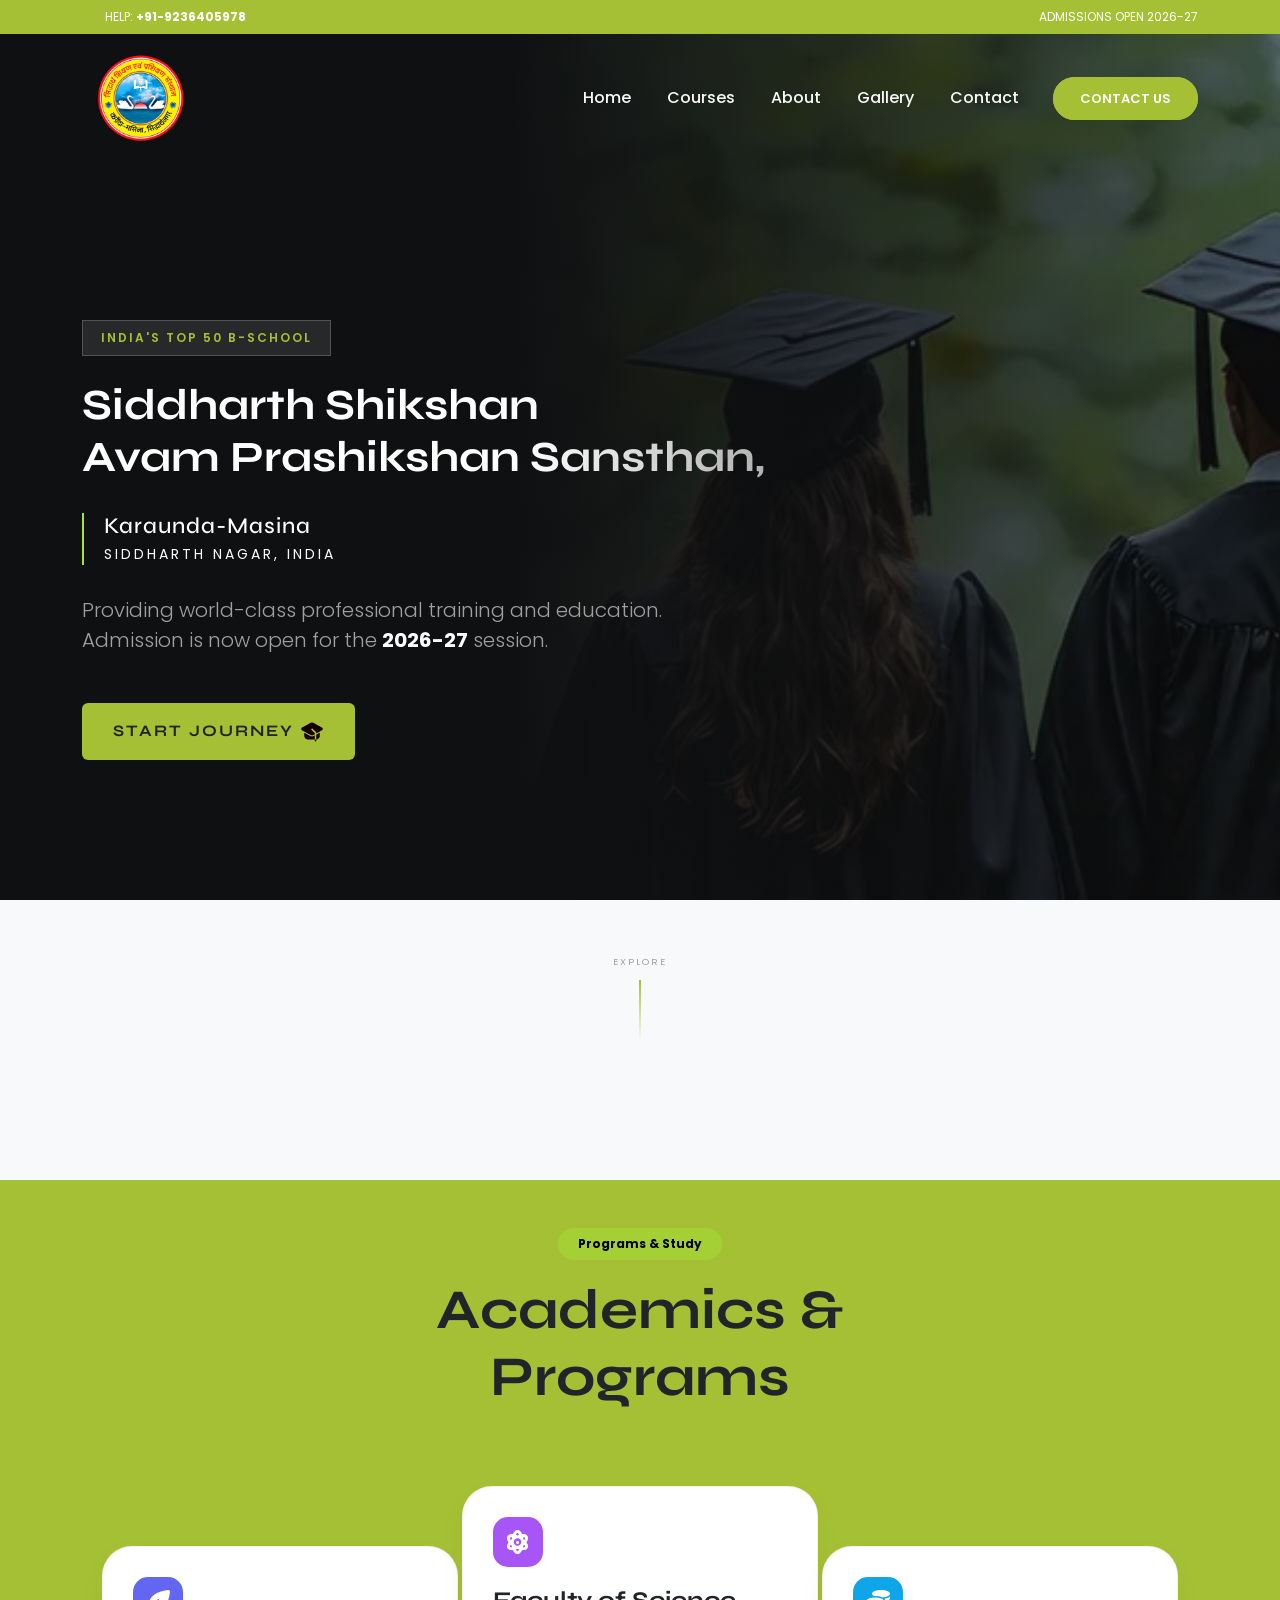
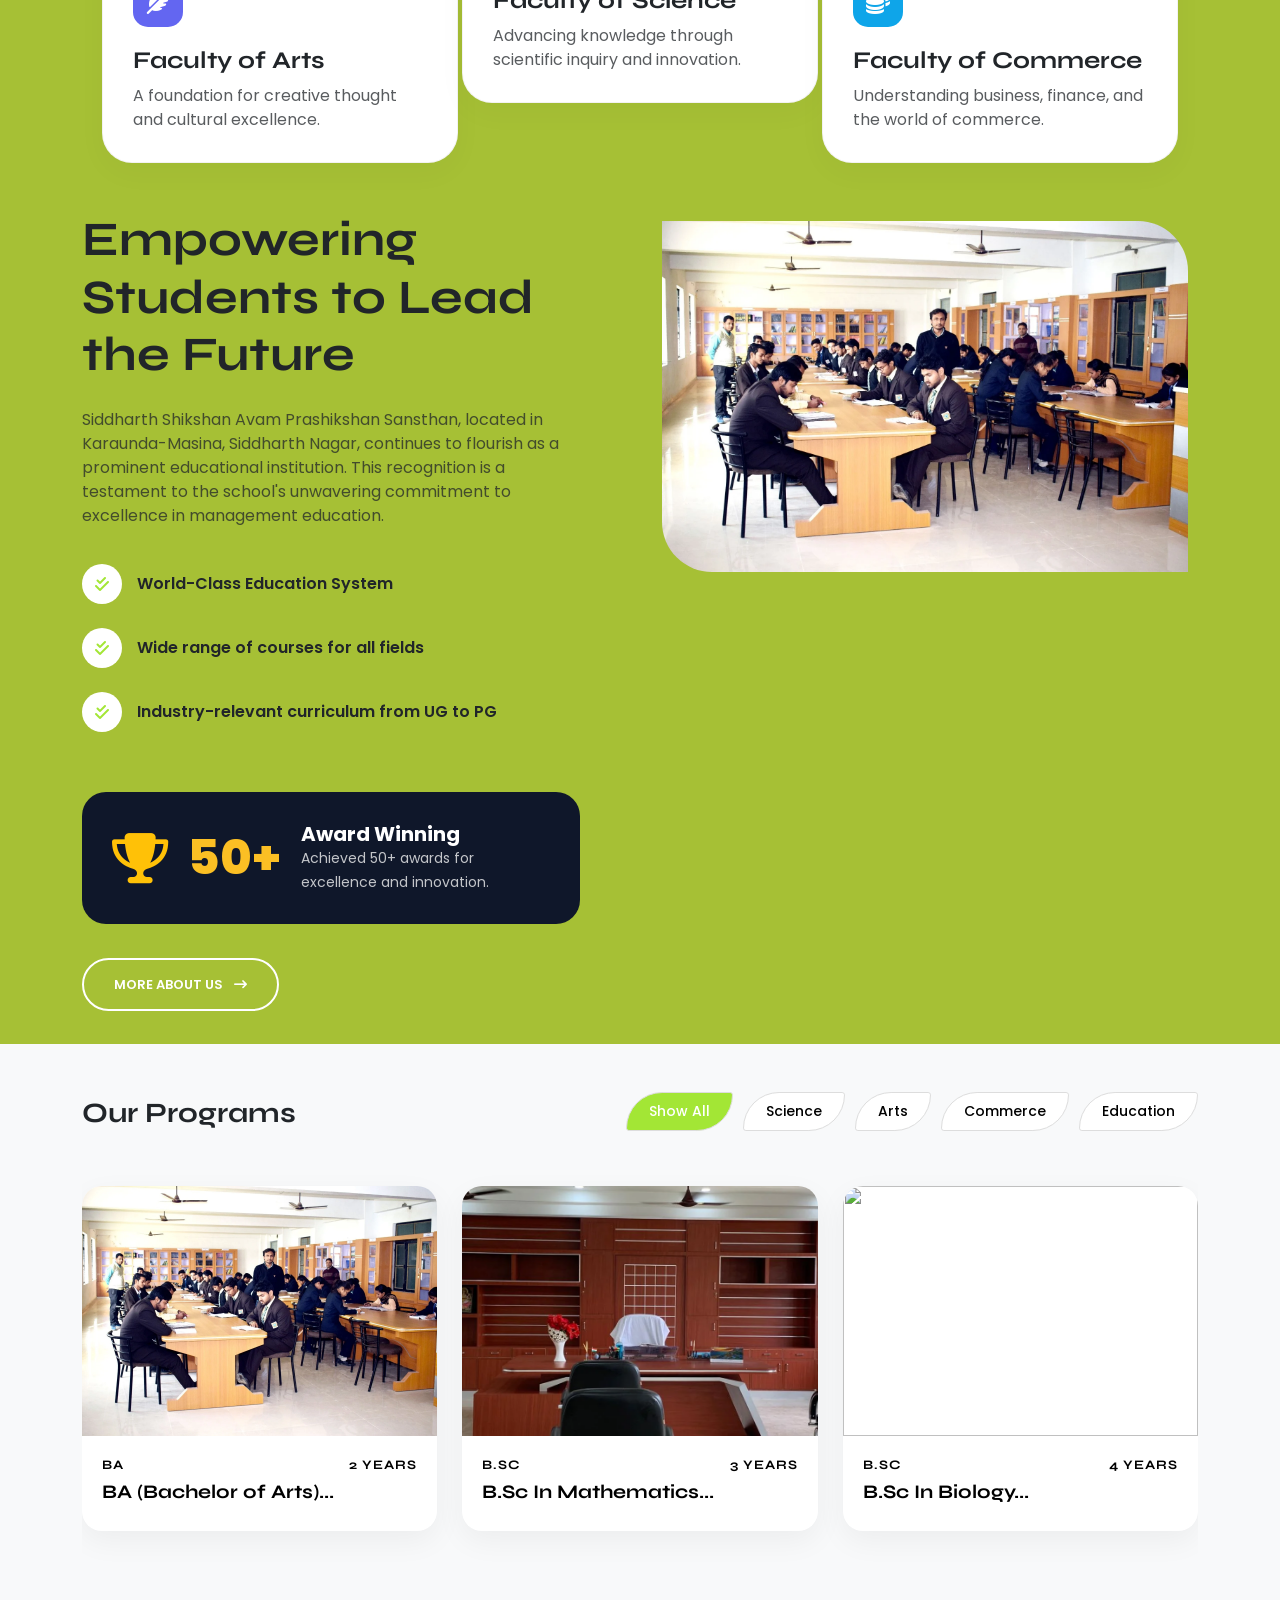
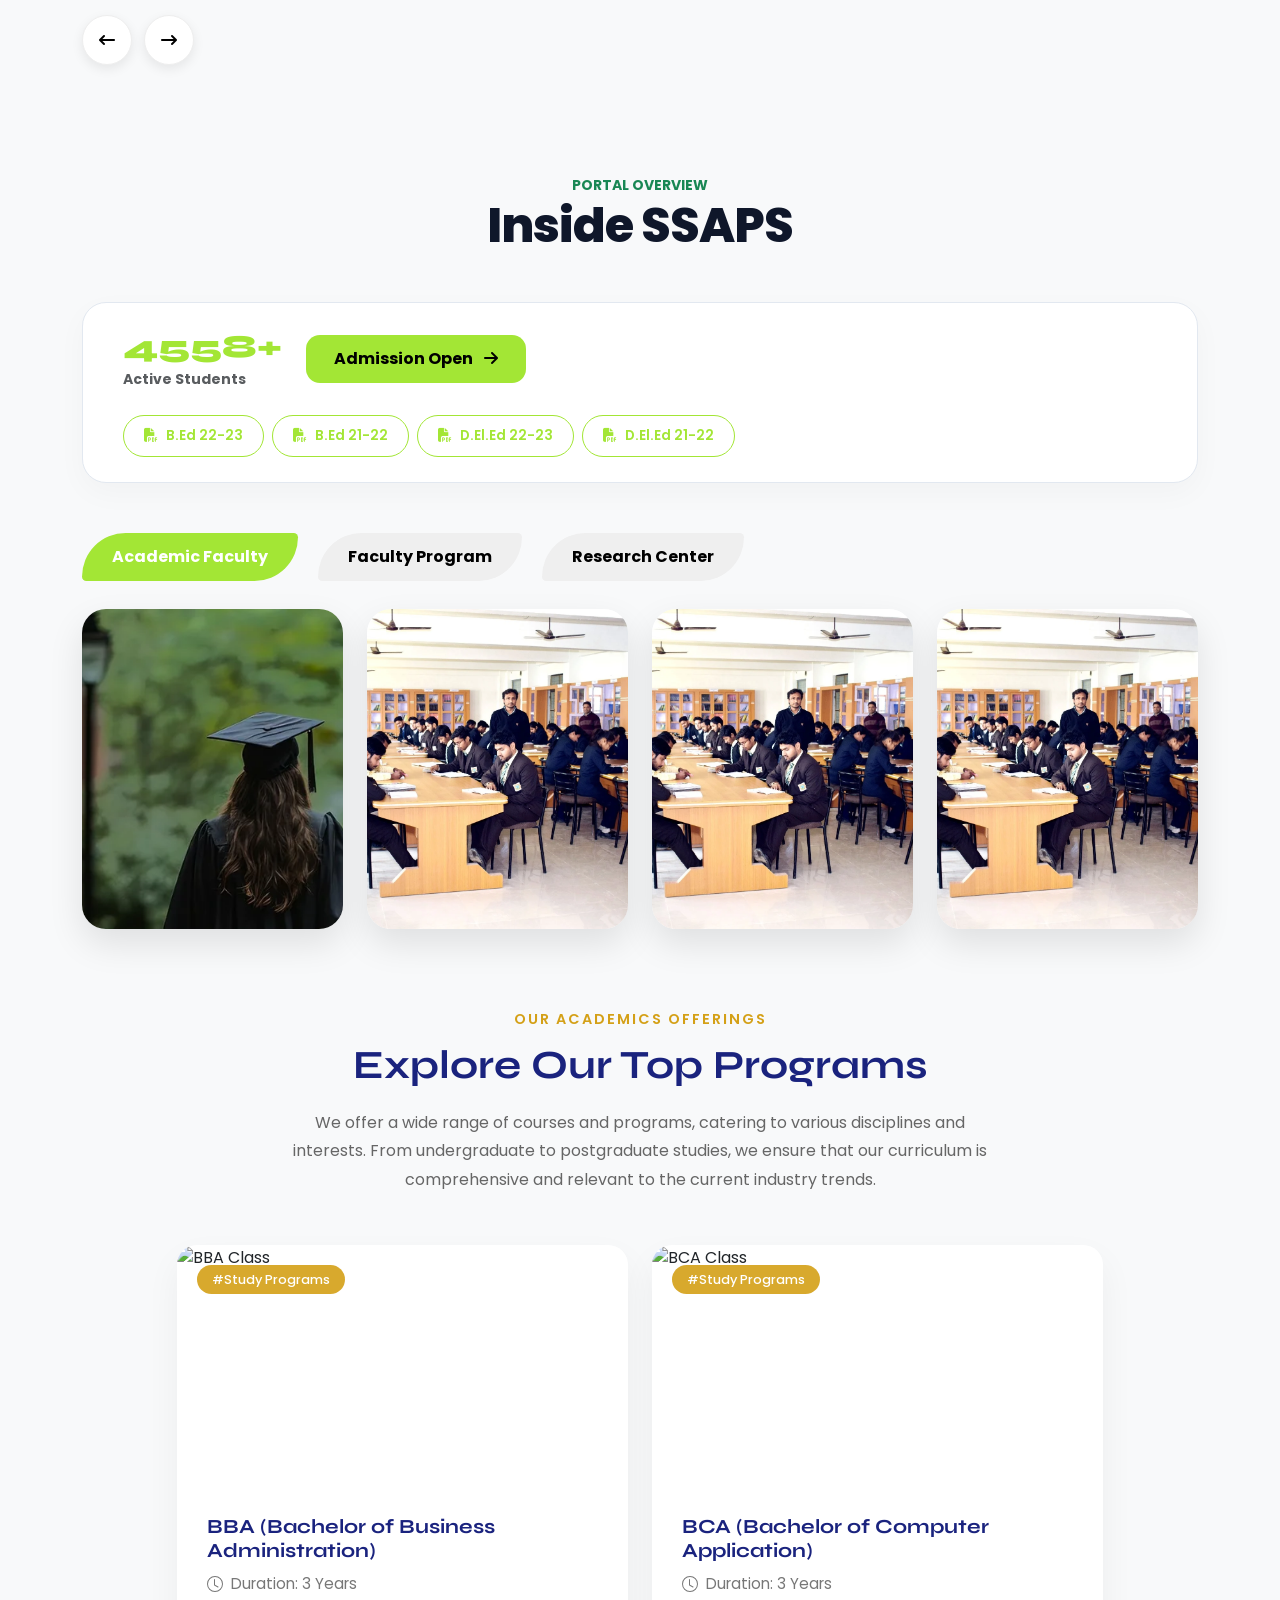
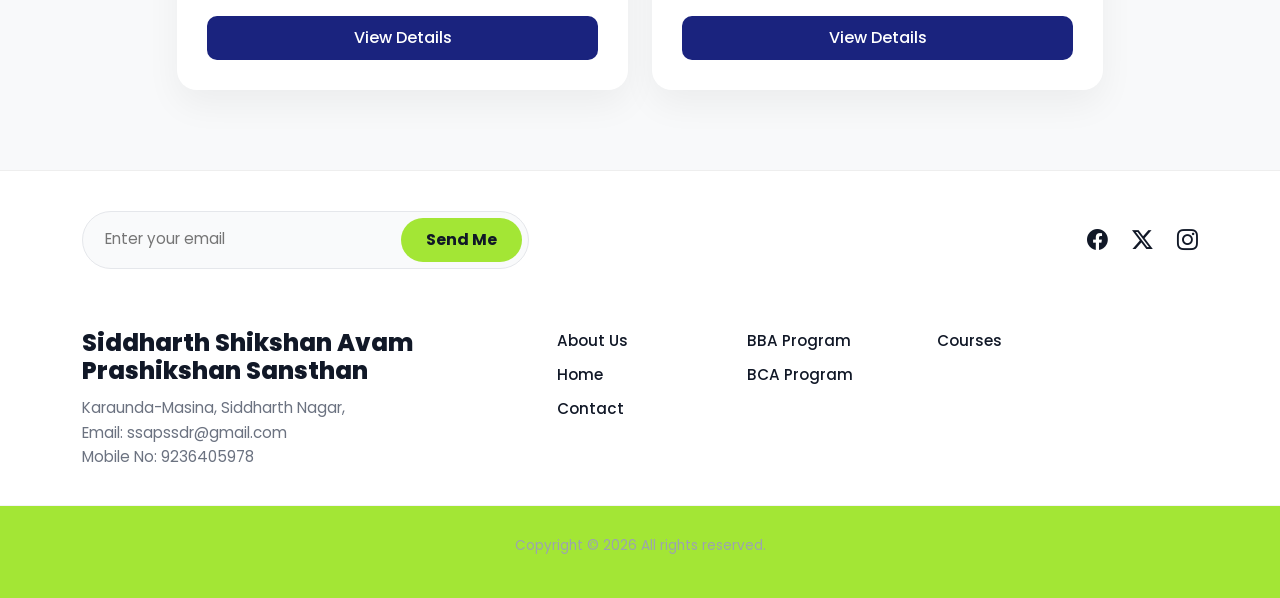
==== index.html @ a798c6f4 "commit" ====
<!DOCTYPE html>
<html lang="en">

<head>
    <meta charset="UTF-8">
    <meta name="viewport" content="width=device-width, initial-scale=1.0">
    <title>Siddharth Sansthan | Elite Design</title>
    <link rel="stylesheet" href="https://cdn.jsdelivr.net/npm/bootstrap-icons@1.11.1/font/bootstrap-icons.css">

    <link rel="shortcut icon" href="images/logo-1.png" type="image/x-icon">
    <link href="https://cdn.jsdelivr.net/npm/bootstrap@5.3.0/dist/css/bootstrap.min.css" rel="stylesheet">
    <link rel="stylesheet" href="https://cdnjs.cloudflare.com/ajax/libs/font-awesome/6.4.0/css/all.min.css">
    <link href="https://fonts.googleapis.com/css2?family=Poppins:wght@300;400;500;600;700&display=swap"
        rel="stylesheet">
    <link
        href="https://fonts.googleapis.com/css2?family=Syne:wght@400;700;800&family=Inter:wght@300;400;600&display=swap"
        rel="stylesheet">

    <link rel="stylesheet" href="https://cdnjs.cloudflare.com/ajax/libs/animate.css/4.1.1/animate.min.css" />
    <link rel="stylesheet" href="https://cdn.jsdelivr.net/npm/swiper@11/swiper-bundle.min.css" />

    <link rel="stylesheet" href="assets/style.css">

</head>

<body>

    <div class="header-wrapper" id="headerWrapper">
        <div class="top-info-bar">
            <div class="container">
                <div class="top-bar-content d-flex justify-content-between">
                    <div class="top-item">
                        <i class="fa-solid fa-phone-volume  me-2"></i> HELP: <strong>+91-9236405978</strong>
                    </div>
                    <div class="top-item">
                        <i class="fa-solid fa-bell  me-2"></i> ADMISSIONS OPEN 2026-27
                    </div>
                </div>
            </div>
        </div>

        <nav class="navbar navbar-expand-lg main-nav">
            <div class="container">
                <a class="navbar-brand" href="#">
                    <img src="images/logo-1.png" alt="Logo">
                </a>

                <button class="navbar-toggler" type="button" data-bs-toggle="offcanvas" data-bs-target="#mobileSidebar">
                    <i class="fa-solid fa-bars-staggered"></i>
                </button>

                <div class="collapse navbar-collapse justify-content-end">
                    <ul class="navbar-nav align-items-center">
                        <li class="nav-item"><a class="nav-link" href="#">Home</a></li>
                        <li class="nav-item"><a class="nav-link" href="#">Courses</a></li>
                        <li class="nav-item"><a class="nav-link" href="#">About</a></li>
                        <li class="nav-item"><a class="nav-link" href="#">Gallery</a></li>
                        <li class="nav-item"><a class="nav-link" href="#">Contact</a></li>
                        <li class="nav-item d-none d-lg-block">
                            <a href="#" class="btn-contact ms-3">Contact Us</a>
                        </li>
                    </ul>
                </div>
            </div>
        </nav>
    </div>

    <div class="offcanvas offcanvas-end" id="mobileSidebar">
        <div class="offcanvas-header">
            <img src="images/logo-1.png" alt="" style="width: 70px;">
            <!-- <h6 class="offcanvas-title fw-bold">CAMPUS MENU</h6> -->
            <button type="button" class="btn-close-custom" data-bs-dismiss="offcanvas">
                <i class="fa-solid fa-xmark"></i>
            </button>
        </div>
        <div class="offcanvas-body">
            <div class="navbar-nav">
                <a class="nav-link" href="#"><i class="fa-solid fa-house me-2"></i> Home</a>
                <a class="nav-link" href="#"><i class="fa-solid fa-book me-2"></i> Courses</a>
                <a class="nav-link" href="#"><i class="fa-solid fa-user me-2"></i> About</a>
                <a class="nav-link" href="#"><i class="fa-solid fa-image me-2"></i> Gallery</a>
                <a class="nav-link" href="#"><i class="fa-solid fa-envelope me-2"></i> Contact</a>
            </div>
            <div class="p-4 mt-auto">
                <a href="#" class="btn-contact d-block text-center">Contact Us</a>
            </div>
        </div>
    </div>

    <!-- hero section  -->
    <section class="hero-wrapper">
        <div class="container">
            <div class="row">
                <div class="col-lg-9 col-xl-8">

                    <div class="animate__animated animate__fadeInLeft">
                        <span class="glass-tag mb-4">India's Top 50 B-School</span>
                    </div>

                    <h2 class="main-heading animate__animated animate__fadeInLeft animate__delay-1s">
                        Siddharth Shikshan
                        <br>Avam Prashikshan Sansthan,
                    </h2>

                    <div class="location-box animate__animated animate__fadeInLeft animate__delay-2s">
                        <h3 class="mb-1 text-white">Karaunda-Masina</h3>
                        <p class="text-uppercase m-0 text-white small" style="letter-spacing: 3px;">Siddharth Nagar,
                            India</p>
                    </div>

                    <p class="lead mb-5 animate__animated animate__fadeIn animate__delay-3s"
                        style="color: var(--text-gray); max-width: 600px;">
                        Providing world-class professional training and education. Admission is now open for the <span
                            class="text-white fw-bold">2026-27</span> session.
                    </p>

                    <div class="animate__animated animate__fadeInUp animate__delay-4s">
                        <a href="#" class="btn btn-elite">
                            Start Journey <img src="images/learning.png" alt="">
                        </a>
                    </div>

                </div>
            </div>
        </div>

        <div class="scroll-indicator d-none d-lg-block">
            <small class="text-uppercase"
                style="letter-spacing: 2px; font-size: 0.6rem; color: var(--text-gray);">Explore</small>
            <div class="line mt-2"></div>
        </div>
    </section>
    <!-- hero section   -->
    <section class="py-5 overflow-hidden about">
        <div class="container">
            <div class="row justify-content-center text-center mb-5">
                <div class="col-lg-7 section-header">
                    <span class="badge mb-3">Programs & Study</span>
                    <h2 class="display-4 fw-bold">Academics & Programs</h2>
                </div>
            </div>

            <div class="row faculty-container g-4 align-items-center mb-5">
                <div class="col-lg-4">
                    <div class="custom-card card-arts">
                        <div class="icon-box"><i class="fas fa-feather-pointed"></i></div>
                        <h3 class="h4 fw-bold">Faculty of Arts</h3>
                        <p class="text-muted mb-0">A foundation for creative thought and cultural excellence.</p>
                    </div>
                </div>
                <div class="col-lg-4">
                    <div class="custom-card card-science">
                        <div class="icon-box" style="background: var(--secondary);"><i class="fas fa-atom"></i></div>
                        <h3 class="h4 fw-bold">Faculty of Science</h3>
                        <p class="text-muted mb-0">Advancing knowledge through scientific inquiry and innovation.</p>
                    </div>
                </div>
                <div class="col-lg-4">
                    <div class="custom-card card-commerce">
                        <div class="icon-box" style="background: #0ea5e9;"><i class="fas fa-coins"></i></div>
                        <h3 class="h4 fw-bold">Faculty of Commerce</h3>
                        <p class="text-muted mb-0">Understanding business, finance, and the world of commerce.</p>
                    </div>
                </div>
            </div>

            <div class="row">
                <div class="col-lg-6 ">
                    <div class="pe-lg-5">
                        <!-- <small class=" fw-bold">About Our SSAPS</small> -->
                        <h2 class="display-5 fw-bold  mb-4">Empowering Students to Lead the Future</h2>
                        <p class="text-muted mb-4">Siddharth Shikshan Avam Prashikshan Sansthan, located in
                            Karaunda-Masina, Siddharth Nagar, continues to flourish as a prominent educational
                            institution. This recognition is a testament to the school's unwavering commitment to
                            excellence in management education.</p>

                        <ul class="ps-0 mb-5">
                            <li class="check-list-item"><i class="fas fa-check-double"></i> World-Class Education System
                            </li>
                            <li class="check-list-item"><i class="fas fa-check-double"></i> Wide range of courses for
                                all fields</li>
                            <li class="check-list-item"><i class="fas fa-check-double"></i> Industry-relevant curriculum
                                from UG to PG</li>
                        </ul>

                        <div class="award-box">
                            <i class="fas fa-trophy text-warning award-badge"></i>
                            <div class="award-number">50+</div>
                            <div>
                                <h5 class="mb-0 fw-bold">Award Winning</h5>
                                <small class="opacity-75">Achieved 50+ awards for excellence and innovation.</small>
                            </div>
                        </div>

                        <div class="mt-5">
                            <a href="#" class="about-btn">More About Us <i
                                    class="fas fa-arrow-right-long ms-2 text-white"></i></a>
                        </div>
                    </div>
                </div>

                <div class="col-lg-6">

                    <div class="img-mask">
                        <img src="images/banner.jpeg" class="img-fluid" alt="Students">
                    </div>

                </div>
            </div>
        </div>
        </div>
    </section>

    <!-- about  -->
    <div class="container py-5 Programs">
        <div class="filter-header">
            <h3 class="fw-bold m-0">Our Programs</h3>
            <div class="filter-group">
                <button class="filter-btn active" data-filter="*">Show All</button>
                <button class="filter-btn" data-filter=".science">Science</button>
                <button class="filter-btn" data-filter=".arts">Arts</button>
                <button class="filter-btn" data-filter=".commerce">Commerce</button>
                <button class="filter-btn" data-filter=".education">Education</button>
            </div>
        </div>

        <div class="swiper courseSwiper">
            <div class="swiper-wrapper" id="swiper-container">

                <div class="swiper-slide science">
                    <div class="course-card">
                        <div class="img-box">
                            <img src="images/banner.jpeg" alt="">
                            <div class="overlay-slide">
                                <div class="overlay-content">
                                    <p>Affilated with Siddarth University , Kapilvastu Siddharth Nagar</p>
                                    <a href="#" class="enroll-btn-white">Enroll Now</a>
                                </div>
                            </div>
                        </div>
                        <div class="card-info">
                            <div class="justify-content-between d-flex">
                                <span class="cat-tag">BA</span>
                                <span class="cat-tag">2 Years</span>

                            </div>
                            <h5 class="course-title">BA (Bachelor of Arts)...</h5>
                            <!-- <p class="text-muted small">Siddarth University, Kapilvastu</p> -->
                        </div>
                    </div>
                </div>

                <div class="swiper-slide science">
                    <div class="course-card">
                        <div class="img-box">
                            <img src="images/conference.jpeg" alt="">
                            <div class="overlay-slide">
                                <div class="overlay-content">
                                    <p>Affilated with Siddarth University , Kapilvastu Siddharth Nagar</p>
                                    <a href="#" class="enroll-btn-white">Enroll Now</a>
                                </div>
                            </div>
                        </div>
                        <div class="card-info">
                            <div class="justify-content-between d-flex">
                                <span class="cat-tag">B.Sc</span>
                                <span class="cat-tag">3 Years</span>

                            </div>
                            <h5 class="course-title">B.Sc In Mathematics...</h5>
                            <!-- <p class="text-muted small">Siddarth University, Kapilvastu</p> -->
                        </div>
                    </div>
                </div>

                <div class="swiper-slide  arts">
                    <div class="course-card">
                        <div class="img-box">
                            <img src="https://i.pinimg.com/1200x/8c/74/0e/8c740ed73c14f1e981bac55e27c334fc.jpg" alt="">
                            <div class="overlay-slide">
                                <div class="overlay-content">
                                    <p>Affilated with Siddarth University , Kapilvastu Siddharth Nagar</p>
                                    <a href="#" class="enroll-btn-white">Enroll Now</a>
                                </div>
                            </div>
                        </div>
                        <div class="card-info">
                            <div class="justify-content-between d-flex">
                                <span class="cat-tag">B.Sc</span>
                                <span class="cat-tag">4 Years</span>

                            </div>
                            <h5 class="course-title">B.Sc In Biology...</h5>
                            <!-- <p class="text-muted small">Siddarth University, Kapilvastu</p> -->
                        </div>
                    </div>
                </div>

                <div class="swiper-slide  commerce">
                    <div class="course-card">
                        <div class="img-box">
                            <img src="https://i.pinimg.com/1200x/47/73/b9/4773b92dafb4982dccc2539ec9778539.jpg" alt="">
                            <div class="overlay-slide">
                                <div class="overlay-content">
                                    <p>Affilated with Siddarth University , Kapilvastu Siddharth Nagar</p>
                                    <a href="#" class="enroll-btn-white">Enroll Now</a>
                                </div>
                            </div>
                        </div>
                        <div class="card-info">
                            <div class="justify-content-between d-flex">
                                <span class="cat-tag">B.Com</span>
                                <span class="cat-tag">3 Years</span>

                            </div>
                            <h5 class="course-title">B.Com (Bachelor of Commerce)...</h5>
                            <!-- <p class="text-muted small">Siddarth University, Kapilvastu</p> -->
                        </div>
                    </div>
                </div>

                <div class="swiper-slide education">
                    <div class="course-card">
                        <div class="img-box">
                            <img src="https://i.pinimg.com/1200x/ff/25/4c/ff254cfe1758352087b3666e8fb7d1ae.jpg" alt="">
                            <div class="overlay-slide">
                                <div class="overlay-content">
                                    <p>Affilated with Siddarth University , Kapilvastu Siddharth Nagar</p>
                                    <a href="#" class="enroll-btn-white">Enroll Now</a>
                                </div>
                            </div>
                        </div>
                        <div class="card-info">
                            <div class="justify-content-between d-flex">
                                <span class="cat-tag">B.Ed</span>
                                <span class="cat-tag">2 Years</span>

                            </div>
                            <h5 class="course-title">Bachelor of Education</h5>
                            <!-- <p class="text-muted small">Siddarth University, Kapilvastu</p> -->
                        </div>
                    </div>
                </div>

                <div class="swiper-slide education">
                    <div class="course-card">
                        <div class="img-box">
                            <img src="https://i.pinimg.com/1200x/f6/98/00/f69800a5fa6011994f391f382866875a.jpg" alt="">
                            <div class="overlay-slide">
                                <div class="overlay-content">
                                    <p>Affilated with Siddarth University , Kapilvastu Siddharth Nagar</p>
                                    <a href="#" class="enroll-btn-white">Enroll Now</a>
                                </div>
                            </div>
                        </div>
                        <div class="card-info">
                            <div class="justify-content-between d-flex">
                                <span class="cat-tag">D.El.Ed (BTC)
                                </span>
                                <span class="cat-tag">4 Years</span>

                            </div>
                            <h5 class="course-title">D.El.Ed (BTC)</h5>
                            <!-- <p class="text-muted small">Siddarth University, Kapilvastu</p> -->
                        </div>
                    </div>
                </div>

            </div>
        </div>

        <div class="bottom-controls">
            <div class="custom-nav prev-btn"><i class="fa-solid fa-arrow-left-long"></i></div>
            <div class="custom-nav next-btn"><i class="fa-solid fa-arrow-right-long"></i></div>
        </div>
    </div>
    <!-- program section  -->
    <!-- inside section  -->

    <div class="container Inside">
        <div class="section-header">
            <span class="text-uppercase fw-bold text-success small tracking-widest">Portal Overview</span>
            <h1>Inside SSAPS</h1>
        </div>

        <div class="status-bar d-flex justify-content-between align-items-center flex-wrap gap-4">
            <div class="d-flex align-items-center gap-4">
                <div class="stat-box">
                    <h2>4558+</h2>
                    <small class="text-muted fw-bold">Active Students</small>
                </div>
                <a href="#" class="btn-apply-now">Admission Open <i class="fas fa-arrow-right ms-2"></i></a>
            </div>
            <div class="d-flex gap-2 flex-wrap">
                <a href="#" class="doc-link-pill"><i class="fas fa-file-pdf me-2"></i>B.Ed 22-23</a>
                <a href="#" class="doc-link-pill"><i class="fas fa-file-pdf me-2"></i>B.Ed 21-22</a>
                <a href="#" class="doc-link-pill"><i class="fas fa-file-pdf me-2"></i>D.El.Ed 22-23</a>
                <a href="#" class="doc-link-pill"><i class="fas fa-file-pdf me-2"></i>D.El.Ed 21-22</a>
            </div>
        </div>

        <div class="text-center ">
            <div class="nav nav-pills nav-pills-custom" id="pills-tab" role="tablist">
                <button class="nav-linkk active" data-bs-toggle="pill" data-bs-target="#faculty" type="button">Academic
                    Faculty</button>
                <button class="nav-linkk" data-bs-toggle="pill" data-bs-target="#programs" type="button">Faculty
                    Program</button>
                <button class="nav-linkk" data-bs-toggle="pill" data-bs-target="#research" type="button">Research
                    Center</button>
            </div>
        </div>

        <div class="tab-content pt-2">

            <div class="tab-pane fade show active" id="faculty">
                <div class="row g-4">
                    <div class="col-md-6 col-lg-3 animate__animated animate__zoomIn delay-1">
                        <div class="card-wrapper">
                            <img src="images/about-banner.jpg" alt="">
                            <div class="hover-overlay">
                                <div class="overlay-text">
                                    <h4></h4>
                                    <p>Faculty of Education</p>
                                </div>
                            </div>
                        </div>
                    </div>
                    <div class="col-md-6 col-lg-3 animate__animated animate__zoomIn delay-2">
                        <div class="card-wrapper">
                            <img src="images/banner.jpeg" alt="">
                            <div class="hover-overlay">
                                <div class="overlay-text">
                                    <!-- <h4>Commerce</h4> -->
                                    <p>Faculty of Commerce</p>
                                </div>
                            </div>
                        </div>
                    </div>
                    <div class="col-md-6 col-lg-3 animate__animated animate__zoomIn delay-3">
                        <div class="card-wrapper">
                            <img src="images/banner.jpeg" alt="">
                            <div class="hover-overlay">
                                <div class="overlay-text">
                                    <!-- <h4>Sciences</h4> -->
                                    <p>Faculty of Sciences</p>
                                </div>
                            </div>
                        </div>
                    </div>
                    <div class="col-md-6 col-lg-3 animate__animated animate__zoomIn delay-4">
                        <div class="card-wrapper">
                            <img src="images/banner.jpeg" alt="">
                            <div class="hover-overlay">
                                <div class="overlay-text">
                                    <!-- <h4>Engineering</h4> -->
                                    <p>Faculty of Engineering</p>
                                </div>
                            </div>
                        </div>
                    </div>
                </div>
            </div>

            <div class="tab-pane fade" id="programs">
                <div class="row g-4">
                    <div class="col-md-6 col-lg-3 animate__animated animate__zoomIn delay-1">
                        <div class="card-wrapper">
                            <img src="https://i.pinimg.com/736x/a1/dd/c7/a1ddc789df24d282b4601ef2bc7d2e19.jpg" alt="">
                            <div class="hover-overlay">
                                <div class="overlay-text">
                                    <!-- <h4>Workshops</h4> -->
                                    <p>BBA Program</p>
                                </div>
                            </div>
                        </div>
                    </div>
                    <div class="col-md-6 col-lg-3 animate__animated animate__zoomIn delay-2">
                        <div class="card-wrapper">
                            <img src="https://i.pinimg.com/736x/26/e4/f1/26e4f1faf28a8eea752413530544dfe1.jpg" alt="">
                            <div class="hover-overlay">
                                <div class="overlay-text">
                                    <!-- <h4>Management</h4> -->
                                    <p>BCA Program</p>
                                </div>
                            </div>
                        </div>
                    </div>
                    <div class="col-md-6 col-lg-3 animate__animated animate__zoomIn delay-3">
                        <div class="card-wrapper">
                            <img src="https://i.pinimg.com/736x/16/06/51/1606517cc08153888c740425f784d54c.jpg" alt="">
                            <div class="hover-overlay">
                                <div class="overlay-text">
                                    <!-- <h4>IT Training</h4> -->
                                    <p>Medical Program</p>
                                </div>
                            </div>
                        </div>
                    </div>
                    <div class="col-md-6 col-lg-3 animate__animated animate__zoomIn delay-4">
                        <div class="card-wrapper">
                            <img src="https://i.pinimg.com/webp85/1200x/05/71/9e/05719e43604646cd82ce15f70ba32c6b.webp"
                                alt="">
                            <div class="hover-overlay">
                                <div class="overlay-text">
                                    <!-- <h4>Career Hub</h4> -->
                                    <p>Education Program</p>
                                </div>
                            </div>
                        </div>
                    </div>
                </div>
            </div>

            <div class="tab-pane fade" id="research">
                <div class="row g-4">
                    <div class="col-md-6 col-lg-3 animate__animated animate__zoomIn delay-1">
                        <div class="card-wrapper">
                            <img src="https://i.pinimg.com/1200x/80/e5/df/80e5df94c2c611c566909ad629a86cd8.jpg" alt="">
                            <div class="hover-overlay">
                                <div class="overlay-text">
                                    <!-- <h4>Chemistry Lab</h4> -->
                                    <p>Lab Research</p>
                                </div>
                            </div>
                        </div>
                    </div>
                    <div class="col-md-6 col-lg-3 animate__animated animate__zoomIn delay-2">
                        <div class="card-wrapper">
                            <img src="https://i.pinimg.com/736x/ea/77/1f/ea771f3d6de6a6091c03319c4cbe80a1.jpg" alt="">
                            <div class="hover-overlay">
                                <div class="overlay-text">
                                    <!-- <h4>Physics Hub</h4> -->
                                    <p>Innovation Center</p>
                                </div>
                            </div>
                        </div>
                    </div>
                    <div class="col-md-6 col-lg-3 animate__animated animate__zoomIn delay-3">
                        <div class="card-wrapper">
                            <img src="https://i.pinimg.com/1200x/15/ae/90/15ae9084eb795b2d89603b6acd88b730.jpg" alt="">
                            <div class="hover-overlay">
                                <div class="overlay-text">
                                    <!-- <h4>Robotics</h4> -->
                                    <p>Medical Research</p>
                                </div>
                            </div>
                        </div>
                    </div>
                    <div class="col-md-6 col-lg-3 animate__animated animate__zoomIn delay-4">
                        <div class="card-wrapper">
                            <img src="https://i.pinimg.com/webp85/736x/22/5e/d6/225ed64777b68c6108f4894f3da7c662.webp"
                                alt="">
                            <div class="hover-overlay">
                                <div class="overlay-text">
                                    <!-- <h4>Data Science</h4> -->
                                    <p>AI & Robotics</p>
                                </div>
                            </div>
                        </div>
                    </div>
                </div>
            </div>

        </div>
    </div>
<!-- top program sectrion  -->
<section class="academic-section">
    <div class="container">
        <div class="text-center mb-5">
            <span class="section-tag">Our Academics Offerings</span>
            <h2 class="section-title">Explore Our Top Programs</h2>
            <p class="section-description">
                We offer a wide range of courses and programs, catering to various disciplines and interests. 
                From undergraduate to postgraduate studies, we ensure that our curriculum is comprehensive 
                and relevant to the current industry trends.
            </p>
        </div>
        <div class="row g-4 justify-content-center">
            <div class="col-lg-5 col-md-6">
                <div class="program-card delay-1">
                    <div class="image-container">
                        <div class="badge-overlay">#Study Programs</div>
                        <img src="https://i.pinimg.com/1200x/9c/ce/6a/9cce6af92fe641683c65697a6bd728b0.jpg" alt="BBA Class" class="program-image">
                    </div>
                    <div class="card-body">
                        <h3 class="program-name">BBA (Bachelor of Business Administration)</h3>
                        <div class="duration-info">
                            <svg xmlns="http://www.w3.org/2000/svg" width="16" height="16" fill="currentColor" class="bi bi-clock me-2" viewBox="0 0 16 16">
                                <path d="M8 3.5a.5.5 0 0 0-1 0V9a.5.5 0 0 0 .252.434l3.5 2a.5.5 0 0 0 .496-.868L8 8.71V3.5z"/>
                                <path d="M8 16A8 8 0 1 0 8 0a8 8 0 0 0 0 16zm7-8A7 7 0 1 1 1 8a7 7 0 0 1 14 0z"/>
                            </svg>
                            Duration: 3 Years
                        </div>
                        <button class="btn btn-explore">View Details</button>
                    </div>
                </div>
            </div>

            <div class="col-lg-5 col-md-6">
                <div class="program-card delay-2">
                    <div class="image-container">
                        <div class="badge-overlay">#Study Programs</div>
                        <img src="https://images.unsplash.com/photo-1517694712202-14dd9538aa97?auto=format&fit=crop&w=800" alt="BCA Class" class="program-image">
                    </div>
                    <div class="card-body">
                        <h3 class="program-name">BCA (Bachelor of Computer Application)</h3>
                        <div class="duration-info">
                            <svg xmlns="http://www.w3.org/2000/svg" width="16" height="16" fill="currentColor" class="bi bi-clock me-2" viewBox="0 0 16 16">
                                <path d="M8 3.5a.5.5 0 0 0-1 0V9a.5.5 0 0 0 .252.434l3.5 2a.5.5 0 0 0 .496-.868L8 8.71V3.5z"/>
                                <path d="M8 16A8 8 0 1 0 8 0a8 8 0 0 0 0 16zm7-8A7 7 0 1 1 1 8a7 7 0 0 1 14 0z"/>
                            </svg>
                            Duration: 3 Years
                        </div>
                        <button class="btn btn-explore">View Details</button>
                    </div>
                </div>
            </div>

        </div>
    </div>
</section>

<!-- end section  -->
    <!-- footer  -->
    <footer class="maxwell-footer">
        <div class="container">

            <div class="footer-top">
                <div class="subscribe-pill">
                    <input type="email" placeholder="Enter your email">
                    <button class="btn-green">Send Me</button>
                </div>
                <div class="social-links">
                    <a href="#"><i class="bi bi-facebook"></i></a>
                    <a href="#"><i class="bi bi-twitter-x"></i></a>
                    <a href="#"><i class="bi bi-instagram"></i></a>
                </div>
            </div>

            <div class="row g-4">
                <div class="col-lg-5 col-md-12">
                    <div class="inst-name">Siddharth Shikshan Avam Prashikshan Sansthan</div>
                    <p class="inst-details">
                        Karaunda-Masina, Siddharth Nagar,<br>
                        Email: ssapssdr@gmail.com<br>
                        Mobile No: 9236405978
                    </p>
                </div>

                <div class="col-lg-2 col-md-4">
                    <ul class="footer-links">
                        <li><a href="#">About Us</a></li>
                        <li><a href="#">Home</a></li>
                        <li><a href="#">Contact</a></li>
                    </ul>
                </div>

                <div class="col-lg-2 col-md-4">
                    <ul class="footer-links">
                        <li><a href="#">BBA Program</a></li>
                        <li><a href="#">BCA Program</a></li>
                    </ul>
                </div>

                <div class="col-lg-3 col-md-4">
                    <ul class="footer-links">
                        <li><a href="#">Courses</a></li>
                    </ul>
                </div>
            </div>



        </div>
        <div class="copyright text-center">
            <p>Copyright © 2026 All rights reserved.</p>
        </div>
    </footer>
    <!-- footer end  -->
    <!-- about us section  -->
    <script src="https://cdn.jsdelivr.net/npm/swiper@11/swiper-bundle.min.js"></script>

    <script src="https://cdn.jsdelivr.net/npm/bootstrap@5.3.0/dist/js/bootstrap.bundle.min.js"></script>
    <script>
        window.addEventListener('scroll', function () {
            const wrapper = document.getElementById('headerWrapper');
            if (window.scrollY > 50) {
                wrapper.classList.add('scrolled');
            } else {
                wrapper.classList.remove('scrolled');
            }
        });
    </script>
    <script>
        const swiper = new Swiper(".courseSwiper", {
            slidesPerView: 1,
            spaceBetween: 25,
            loop: true,
            autoplay: { delay: 4000, disableOnInteraction: false },
            navigation: {
                nextEl: ".next-btn",
                prevEl: ".prev-btn",
            },
            breakpoints: {
                768: { slidesPerView: 2 },
                1024: { slidesPerView: 3 },
            }
        });

        const filterBtns = document.querySelectorAll('.filter-btn');
        const originalSlides = Array.from(document.querySelectorAll('.swiper-slide'));

        filterBtns.forEach(btn => {
            btn.addEventListener('click', function () {
                filterBtns.forEach(b => b.classList.remove('active'));
                this.classList.add('active');

                const filter = this.getAttribute('data-filter');

                swiper.removeAllSlides();

                originalSlides.forEach(slide => {
                    if (filter === '*' || slide.classList.contains(filter.replace('.', ''))) {
                        swiper.appendSlide(slide);
                    }
                });

                swiper.update();
                swiper.slideToLoop(0);
            });
        });
    </script>
</body>

</html>
---- assets/style.css ----
:root {
            --primary: #0e5233;
            --accent: #ffc107;
            --new: #0e5233;
            --dark-base: #0f1012;
            --text-gray: #a0a0a0;
            --primaryy: #a6c035;
            --maxwell-lime: rgb(163, 230, 53);
            --dark-text: #111827;
            --bg-light: #f9fafb;
              --primary: #6366f1;
            --secondary: #a855f7;
            --dark: #0f172a;
            --text-muted: #64748b;

        }

        body {
            font-family: 'Poppins', sans-serif;
            margin: 0;
            background: #f8f9fa;
            overflow-x: hidden;
        }

        .navbar-toggler,
        .navbar-toggler:focus,
        .navbar-toggler:active,
        .navbar-toggler-icon:focus {
            outline: none !important;
            box-shadow: none !important;
            border: none !important;
        }

        .btn-close-custom:focus {
            outline: none !important;
            box-shadow: none !important;
        }

        .nav-link:focus {
            outline: none !important;
            box-shadow: none !important;
        }

        #headerWrapper {
            position: fixed;
            top: 0;
            width: 100%;
            z-index: 1040;
            transition: transform 0.4s cubic-bezier(0.4, 0, 0.2, 1);
        }

        .header-wrapper.scrolled {
            transform: translateY(-41px);
        }

        .header-wrapper.scrolled .nav-link {
            color: var(--maxwell-lime) !important;
        }

        .top-info-bar {
            background-color: var(--primaryy);
            color: white;
            padding: 8px 0;
            font-size: 12px;
            white-space: nowrap;
            overflow: hidden;
        }

        @media (max-width: 768px) {
            .top-bar-content {
                display: flex;
                animation: marquee 10s linear infinite;
                width: max-content;
            }

            .top-item {
                padding-right: 50px;
            }

            .header-wrapper.scrolled {
                transform: translateY(-37px);
            }
        }

        @keyframes marquee {
            0% {
                transform: translateX(10%);
            }

            100% {
                transform: translateX(-100%);
            }
        }

        .main-nav {
            background: transparent;
            padding: 15px 0;
            transition: all 0.4s ease;
        }

        .header-wrapper.scrolled .main-nav {
            background: rgba(255, 255, 255, 0.98);
            box-shadow: 0 10px 30px rgba(0, 0, 0, 0.1);
            padding: 10px 0;
        }

      

        .header-wrapper.scrolled .navbar-brand img {
            /* height: 45px; */
        }

        .nav-link {
            color: #f9f9f9 !important;
            font-weight: 500;
            margin: 0 10px;
            position: relative;
            transition: 0.3s;
        }

        .nav-link::after {
            content: '';
            position: absolute;
            width: 0;
            height: 2px;
            bottom: -2px;
            left: 0;
            background: var(--primaryy);
            transition: 0.3s;
        }

        .nav-link:hover::after {
            width: 100%;
        }

        .nav-link:hover {
            color: var(--primaryy) !important;
            transform: translateY(-2px);
        }

        .btn-contact {
            background: var(--primaryy);
            color: white !important;
            padding: 10px 25px;
            border-radius: 50px;
            font-weight: 600;
            font-size: 13px;
            text-transform: uppercase;
            border: 2px solid var(--primaryy);
            transition: 0.3s;
            text-decoration: none;
        }

        .btn-contact:hover {
            background: transparent;
            color: var(--primaryy) !important;
        }

        .offcanvas {
            z-index: 2000 !important;
            width: 70% !important;
            border-left: none !important;
            box-shadow: -10px 0 30px rgba(0, 0, 0, 0.3);
            border-top-left-radius: 20px;
            border-bottom-left-radius: 20px;
        }

        .offcanvas-header {
            background: var(--primary);
            color: white;
            padding: 20px;
            border-top-left-radius: 20px;
        }

        .btn-close-custom {
            background: rgba(255, 255, 255, 0.2);
            border: none;
            color: white;
            width: 35px;
            height: 35px;
            border-radius: 50%;
            display: flex;
            align-items: center;
            justify-content: center;
        }

        .offcanvas .nav-link {
            padding: 15px 25px !important;
            border-bottom: 1px solid #f1f1f1;
            margin: 0;
            font-size: 1rem;
        }

        .navbar-toggler {
            border: none !important;
            color: var(--primaryy) !important;
            font-size: 1.8rem;
        }

        .top-item i {
            color: var(--primaryy);
        }

        .navbar-brand img {
            width: 120px;
            height: auto;
            /* padding: 5px; */
        }

        @media (max-width: 767px) {
            .navbar-brand img {
                width: 60px;
                padding: 0px !important;
            }
        }

        /* hero section css  */
        .hero-wrapper {
            position: relative;
            min-height: 120vh;

            display: flex;
            align-items: center;
            background: linear-gradient(90deg, var(--dark-base) 40%, rgba(15, 16, 18, 0.4) 100%),
                url('/images/about-banner.jpg') no-repeat center center/cover;
            background-attachment: fixed;
        }

        .main-heading {
            font-family: 'Syne', sans-serif;
            font-weight: bold;
            font-size: clamp(2.5rem, 6vw, 2.7rem);
            line-height: 1.2;
            /* text-transform: uppercase; */
            margin-bottom: 20px;
            background: linear-gradient(to right, #fff 60%, var(--text-gray));
            -webkit-background-clip: text;
            -webkit-text-fill-color: transparent;

        }

        .glass-tag {
            background: rgba(255, 255, 255, 0.1);
            backdrop-filter: blur(10px);
            border: 1px solid rgba(255, 255, 255, 0.2);
            padding: 8px 18px;
            font-weight: 600;
            letter-spacing: 2px;
            font-size: 0.75rem;
            text-transform: uppercase;
            color: var(--primaryy);
            display: inline-block;
        }

        .location-box {
            border-left: 2px solid var(--maxwell-lime);
            padding-left: 20px;
            margin: 30px 0;
        }

        .location-box h3 {
            font-family: 'Syne', sans-serif;
            font-size: 1.4rem;
            letter-spacing: 1px;
        }

        .btn-elite {
            position: relative;
           
            padding: 15px 30px;
            font-family: 'Syne', sans-serif;
            font-weight: 700;
            text-transform: uppercase;
            letter-spacing: 2px;
            transition: 0.4s;
            overflow: hidden;
            z-index: 1;
            text-decoration: none;
                        background: var(--primaryy);

            display: inline-block;
        }

        .btn-elite::before {
            content: '';
            position: absolute;
            top: 0;
          background-color: var(--primaryy);

            left: -100%;
            width: 100%;
            height: 100%;
            transition: 0.4s;
            z-index: -1;
        }

        .btn-elite:hover::before {
            left: 0;
        }

        .btn-elite:hover {
            color: #000;
            border-color: var(#FF5F1F);
            transform: translateY(-3px);
        }

        .scroll-indicator {
            position: absolute;
            bottom: 40px;
            left: 50%;
            transform: translateX(-50%);
            text-align: center;
        }

        .line {
            width: 2px;
            height: 60px;
            background: linear-gradient(to bottom, #a6c035, transparent);
            margin: 0 auto;
            animation: grow 2s infinite;
        }

        @keyframes grow {
            0% {
                height: 0;
                opacity: 0;
            }

            50% {
                height: 60px;
                opacity: 1;
            }

            100% {
                height: 60px;
                opacity: 0;
            }
        }

        @media (max-width: 991px) {
            .hero-wrapper {
                background: linear-gradient(rgba(15, 16, 18, 0.85), rgba(15, 16, 18, 0.85)),
                    url('/images/about-banner.jpg') center/cover;
                text-align: center;
            }

            .location-box {
                border-left: none;
                padding-left: 0;
            }

            .main-heading {
                font-size: 2.8rem;
                text-align: start;
            }
            .glass-tag {
                align-items: start;justify-content: start;
            }
        }

        .maxwell-footer {
            background-color: #ffffff;
            padding: 40px 0 0px;
            color: var(--dark-text);
            border-top: 1px solid #eee;
        }

        .footer-top {
            display: flex;
            justify-content: space-between;
            align-items: center;
            margin-bottom: 60px;
            flex-wrap: wrap;
            gap: 30px;
        }

        .subscribe-pill {
            display: flex;
            align-items: center;
            background: var(--bg-light);
            border-radius: 50px;
            padding: 6px 6px 6px 20px;
            min-width: 380px;
            border: 1px solid #e5e7eb;
            transition: 0.3s;
        }

        .subscribe-pill:focus-within {
            border-color: var(--maxwell-lime);
            background: #fff;
        }

        .subscribe-pill input {
            border: none;
            background: transparent;
            outline: none;
            flex: 1;
            font-size: 0.95rem;
        }

        .btn-green {
            background-color: var(--maxwell-lime);
            color: var(--dark-text);
            border: none;
            border-radius: 50px;
            padding: 10px 25px;
            font-weight: 700;
            transition: 0.3s ease;
        }

        .btn-green:hover {
            background-color: var(--dark-text);
            color: white;
        }

        .inst-name {
            font-weight: 800;
            font-size: 1.5rem;
            margin-bottom: 10px;
            line-height: 1.2;
        }

        .inst-details {
            color: #6b7280;
            font-size: 0.95rem;
            line-height: 1.6;
        }

        .footer-links {
            list-style: none;
            padding: 0;
            margin: 0;
        }

        .footer-links li {
            margin-bottom: 10px;
        }

        .footer-links a {
            text-decoration: none;
            color: var(--dark-text);
            font-weight: 500;
            font-size: 0.95rem;
            transition: 0.2s;
        }

        .footer-links a:hover {
            color: var(--maxwell-lime);
        }

        .social-links a {
            color: var(--dark-text);
            font-size: 1.3rem;
            margin-left: 20px;
            transition: 0.3s;
        }

        .social-links a:hover {
            color: var(--maxwell-lime);
            transform: translateY(-3px);
            display: inline-block;
        }

        .copyright {
            margin-top: 20px;
            padding-top: 30px;
            padding-bottom: 2%;
            border-top: 1px solid #f3f4f6;
            color: #9ca3af;
            font-size: 0.85rem;
            background: var(--maxwell-lime);
        }

        @media (max-width: 768px) {
            .footer-top {
                flex-direction: column;
                text-align: center;
            }

            .subscribe-pill {
                min-width: 100%;
            }

            .social-links {
                margin-top: 20px;
                text-align: center;
            }
        }

        /* end  */
        /* about css  */
        :root {
            --primary: #6366f1;
            --secondary: #a855f7;
            --dark: #0f172a;
            --text-muted: #64748b;
        }
.about{
    background-color: var(--primaryy);
    margin-top: 100px;
}

        .about  h1, h2, h3, .font-syne { font-family: 'Syne', sans-serif; }

        @keyframes float {
            0%, 100% { transform: translateY(0) rotate(0deg); }
            50% { transform: translateY(-20px) rotate(1deg); }
        }

        @keyframes pulse-border {
            0% { box-shadow: 0 0 0 0 rgba(99, 102, 241, 0.4); }
            70% { box-shadow: 0 0 0 20px rgba(99, 102, 241, 0); }
            100% { box-shadow: 0 0 0 0 rgba(99, 102, 241, 0); }
        }

         .about .faculty-container {
            position: relative;
            padding: 40px 0;
        }

         .about .custom-card {
            background: white;
            border-radius: 30px;
            padding: 30px;
            border: 1px solid rgba(0,0,0,0.05);
            box-shadow: 0 10px 30px rgba(0,0,0,0.03);
            transition: all 0.5s cubic-bezier(0.23, 1, 0.32, 1);
            animation: float 6s ease-in-out infinite;
            position: relative;
            z-index: 2;
        }

        .about  .custom-card:hover {
            transform: scale(1.05) rotate(-1deg);
            box-shadow: 0 20px 40px rgba(99, 102, 241, 0.1);
        }

        @media (min-width: 992px) {
             .about .card-arts { transform: translate(20px, 40px); animation-delay: 0s; }
             .about .card-science { transform: translate(0, -20px); animation-delay: 1s; }
             .about .card-commerce { transform: translate(-20px, 40px); animation-delay: 2s; }
        }

        .about  .icon-box {
            width: 50px;
            height: 50px;
            background: var(--primary);
            color: white;
            border-radius: 15px;
            display: flex;
            align-items: center;
            justify-content: center;
            margin-bottom: 20px;
            font-size: 1.5rem;
        }

         .about .award-box {
            background: var(--dark);
            color: white;
            padding: 30px;
            border-radius: 24px;
            display: inline-flex;
            align-items: center;
            gap: 20px;
            position: relative;
            animation: pulse-border 2s infinite;
        }

         .about .award-number {
            font-size: 3rem;
            font-weight: 800;
            color: #fbbf24;
            line-height: 1;
        }

         .about img {
            border-radius: 10px 60px;
            padding: 10px;
        }

         .about .section-header .badge {
            background: #a2e63566;
            color: #000;
            padding: 10px 20px;
            border-radius: 100px;
            font-weight: 700;
        }

        .about  .check-list-item {
            list-style: none;
            padding: 12px 0;
            display: flex;
            align-items: center;
            font-weight: 600;
        }

      .about  .check-list-item i {
            width: 40px;
            height: 40px;
            background: #fff;
            color: var(--maxwell-lime);
            border-radius: 50%;
            display: flex;
            align-items: center;
            justify-content: center;
            margin-right: 15px;
            font-size: 1rem;
        }
 .award-badge {
    font-size: 50px;
        }
      .about-btn {
            color: white !important;
            padding: 15px 30px;
            border-radius: 50px;
            font-weight: 600;
            font-size: 13px;
            text-transform: uppercase;
            border: 2px solid #fff;
            transition: 0.3s;
            text-decoration: none;
        }

        .about-btn:hover {
            background: var(--new);
            border: none;
            color: var(--primaryy) !important;
        }
        /* program css  */
         .Programs .filter-header {
            display: flex;
            justify-content: space-between;
            align-items: center;
            margin-bottom: 30px;
            flex-wrap: wrap;
            gap: 20px;
        }

       .Programs .filter-group {
            display: flex;
            gap: 10px;
            overflow-x: auto;
            padding-bottom: 5px;
        }

       .Programs .filter-btn {
            border: 1px solid #ddd;
            background: #fff;
            padding: 8px 22px;
            border-radius: 50px 4px;
            cursor: pointer;
            transition: 0.3s;
            font-size: 14px;
            font-weight: 500;
            white-space: nowrap;
        }

       .Programs .filter-btn.active {
            background: var(--maxwell-lime);
            color: #fff;
        }

       .Programs .bottom-controls {
            display: flex;
            gap: 12px;
            margin-top: 30px;
            justify-content: flex-start; 
        }

       .Programs .custom-nav {
            width: 50px;
            height: 50px;
            background: #fff;
            border-radius: 50px;
            display: flex;
            align-items: center;
            justify-content: center;
            cursor: pointer;
            transition: 0.3s;
            box-shadow: 0 4px 12px rgba(0,0,0,0.08);
            color: #000;
            border: 1px solid #eee;
        }

       .Programs .custom-nav:hover {
            background: var(--maxwell-lime);
            transform: translateY(-3px);
        }

      .Programs  .course-card {
            background: #fff;
            border-radius: 20px;
            overflow: hidden;
            position: relative;
            transition: 0.3s;
            border: none;
            margin-bottom: 30px;
            margin-top: 20px;
            box-shadow: 0 10px 30px rgba(0,0,0,0.05);
        }

      .Programs  .img-box {
            position: relative;
            height: 250px;
            overflow: hidden;
        }

       .Programs .img-box img {
            width: 100%;
            height: 100%;
            object-fit: cover;
        }

       .Programs .overlay-slide {
            position: absolute;
            top: 0;
            left: -100%; 
            width: 100%;
            height: 100%;
            background: #0e52336f;
            backdrop-filter: blur(4px);
            display: flex;
            flex-direction: column;
            align-items: center;
            justify-content: center;
            transition: all 0.5s cubic-bezier(0.77, 0, 0.175, 1);
            z-index: 2;
        }

      .Programs  .course-card:hover .overlay-slide {
            left: 0; 
        }

      .Programs  .overlay-content {
            color: #fff;
            text-align: center;
            padding: 20px;
        }

      .Programs  .enroll-btn-white {
            background: var(--maxwell-lime);
            color: #000;
            border: none;
            border-radius: 80px 10px;
            padding: 10px 25px;
            /* border-radius: 50px; */
            font-weight: 600;
            text-decoration: none;
            display: inline-block;
            margin-top: 15px;
        }

      .Programs  .card-info {
            padding: 20px;
        }

      .Programs  .cat-tag {
            font-size: 13px;
            text-transform: uppercase;
            letter-spacing: 1px;
            color: #000;
            font-weight: 700;
            display: block;
                                    font-family: 'Syne', sans-serif;

            margin-bottom: 5px;
        }

       .Programs .course-title {
            font-size: 1.2rem;
            font-weight: 700;
                        font-family: 'Syne', sans-serif;

            color: #000;
        }

/* inside css start  */
       

       .Inside .section-header {
            padding: 60px 0 40px;
            text-align: center;
        }

       .Inside .section-header h1 {
            font-weight: 800;
            font-size: 3rem;
            letter-spacing: -1px;
            color: #0f172a;
        }

       .Inside .status-bar {
            background: #ffffff;
            border: 1px solid #e2e8f0;
            border-radius: 24px;
            padding: 25px 40px;
            margin-bottom: 50px;
            box-shadow: 0 10px 30px rgba(0,0,0,0.03);
        }

       .Inside .stat-box h2 {
            color: var(--maxwell-lime);
            font-weight: 800;
            margin: 0;
        }

       .Inside .btn-apply-now {
            background: var(--maxwell-lime);
            color: rgb(0, 0, 0);
            padding: 12px 28px;
            border-radius: 14px;
            text-decoration: none;
            font-weight: 700;
            transition: all 0.3s ease;
            display: inline-block;
        }

      .Inside  .btn-apply-now:hover {
            background: #059669;
            transform: translateY(-2px);
            color: white;
        }

       .Inside .doc-link-pill {
             background: #ffffff;
            border-color: var(--maxwell-lime);
            color: var(--maxwell-lime);
            padding: 10px 20px;
            border-radius: 50px;
            text-decoration: none;
            font-size: 0.85rem;
            font-weight: 600;
            transition: 0.3s;
            border: 1px solid ;

        }

       .Inside .doc-link-pill:hover {
            background: var(--maxwell-lime);
            border-color: var(--maxwell-lime);
            color: #000;
        }

       

       .Inside .nav-pills-custom .nav-linkk {
            color: #000000;
            font-weight: 700;
            padding: 12px 30px;
            border-radius: 14px;
            margin-right: 20px;
            border: none;
            transition: 0.3s;
            border-radius: 50px 5px;
            margin-bottom: 20px;
        }

      .Inside  .nav-pills-custom .nav-linkk.active {
            background: var(--maxwell-lime) !important;
            color: #ffffff !important;
        }

       .Inside .card-wrapper {
            position: relative;
            border-radius: 24px;
            overflow: hidden;
            height: 320px;
            box-shadow: 0 15px 35px rgba(0,0,0,0.1);
        }

       .Inside .card-wrapper img {
            width: 100%;
            height: 100%;
            object-fit: cover;
            transition: transform 0.8s cubic-bezier(0.2, 1, 0.22, 1);
        }

       .Inside .hover-overlay {
            position: absolute;
            top: 0;
            left: 0;
            width: 100%;
            height: 100%;
            background: linear-gradient(to top, rgb(163, 230, 53), transparent);
            display: flex;
            flex-direction: column;
            justify-content: flex-end;
            padding: 30px;
            opacity: 0;
            transition: opacity 0.5s ease;
        }

       .Inside .card-wrapper:hover img {
            transform: scale(1.15);
        }

       .Inside .card-wrapper:hover .hover-overlay {
            opacity: 1;
        }

       .Inside .overlay-text h4 {
            color: #000000;
            font-weight: 800;
            margin-bottom: 5px;
            transform: translateY(20px);
            transition: transform 0.5s ease;
        }

       .Inside .overlay-text p {
            color: #000000;
            font-weight: 600;
            margin: 0;
            transform: translateY(20px);
            transition: transform 0.5s ease 0.1s;
        }

      .Inside  .card-wrapper:hover .overlay-text h4,
      .Inside  .card-wrapper:hover .overlay-text p {
            transform: translateY(0);
        }

       .Inside .delay-1 { animation-delay: 0.1s; }
       .Inside .delay-2 { animation-delay: 0.2s; }
       .Inside .delay-3 { animation-delay: 0.3s; }
       .Inside .delay-4 { animation-delay: 0.4s; }
        
/* top program css  */

    

        .academic-section {
            padding: 80px 0;
            overflow: hidden;
        }

       .academic-section .section-tag {
            color: #d4a017;
            font-weight: 600;
            text-transform: uppercase;
            letter-spacing: 2px;
            font-size: 0.9rem;
            display: block;
            margin-bottom: 10px;
        }

       .academic-section .section-title {
            font-weight: 700;
            font-size: 2.5rem;
            color: #1a237e;
            margin-bottom: 20px;
        }

       .academic-section .section-description {
            max-width: 700px;
            margin: 0 auto 50px;
            color: #666;
            line-height: 1.8;
        }

      .academic-section  .program-card {
            border: none;
            border-radius: 20px;
            overflow: hidden;
            background: #fff;
            box-shadow: 0 15px 35px rgba(0,0,0,0.05);
            transition: all 0.4s cubic-bezier(0.175, 0.885, 0.32, 1.275);
            height: 100%;
            position: relative;
            opacity: 0;
            transform: translateY(30px);
            animation: fadeInUp 0.8s ease forwards;
        }

      .academic-section  .program-card:hover {
            transform: translateY(-10px);
            box-shadow: 0 25px 50px rgba(26, 35, 126, 0.15);
        }

       .academic-section .image-container {
            position: relative;
            height: 240px;
            overflow: hidden;
        }

       .academic-section .program-image {
            width: 100%;
            height: 100%;
            object-fit: cover;
            transition: transform 0.6s ease;
        }

       .academic-section .program-card:hover .program-image {
            transform: scale(1.1);
        }

       .academic-section .badge-overlay {
            position: absolute;
            top: 20px;
            left: 20px;
            background: rgba(212, 160, 23, 0.9);
            color: white;
            padding: 5px 15px;
            border-radius: 50px;
            font-size: 0.8rem;
            font-weight: 500;
            backdrop-filter: blur(5px);
        }

       .academic-section .card-body {
            padding: 30px;
        }

       .academic-section .program-name {
            font-weight: 700;
            font-size: 1.25rem;
            color: #1a237e;
            margin-bottom: 10px;
        }

       .academic-section .duration-info {
            display: flex;
            align-items: center;
            color: #777;
            font-size: 0.95rem;
            margin-bottom: 20px;
        }

       .academic-section .btn-explore {
            background: #1a237e;
            color: white;
            border-radius: 10px;
            padding: 10px 25px;
            font-weight: 500;
            transition: 0.3s;
            border: none;
            width: 100%;
        }

       .academic-section .btn-explore:hover {
            background: #d4a017;
            color: white;
        }

        @keyframes fadeInUp {
            to {
                opacity: 1;
                transform: translateY(0);
            }
        }

      .academic-section  .delay-1 { animation-delay: 0.2s; }
       .academic-section .delay-2 { animation-delay: 0.4s; }

        @media (max-width: 768px) {
          .academic-section  .section-title { font-size: 2rem; }
        }
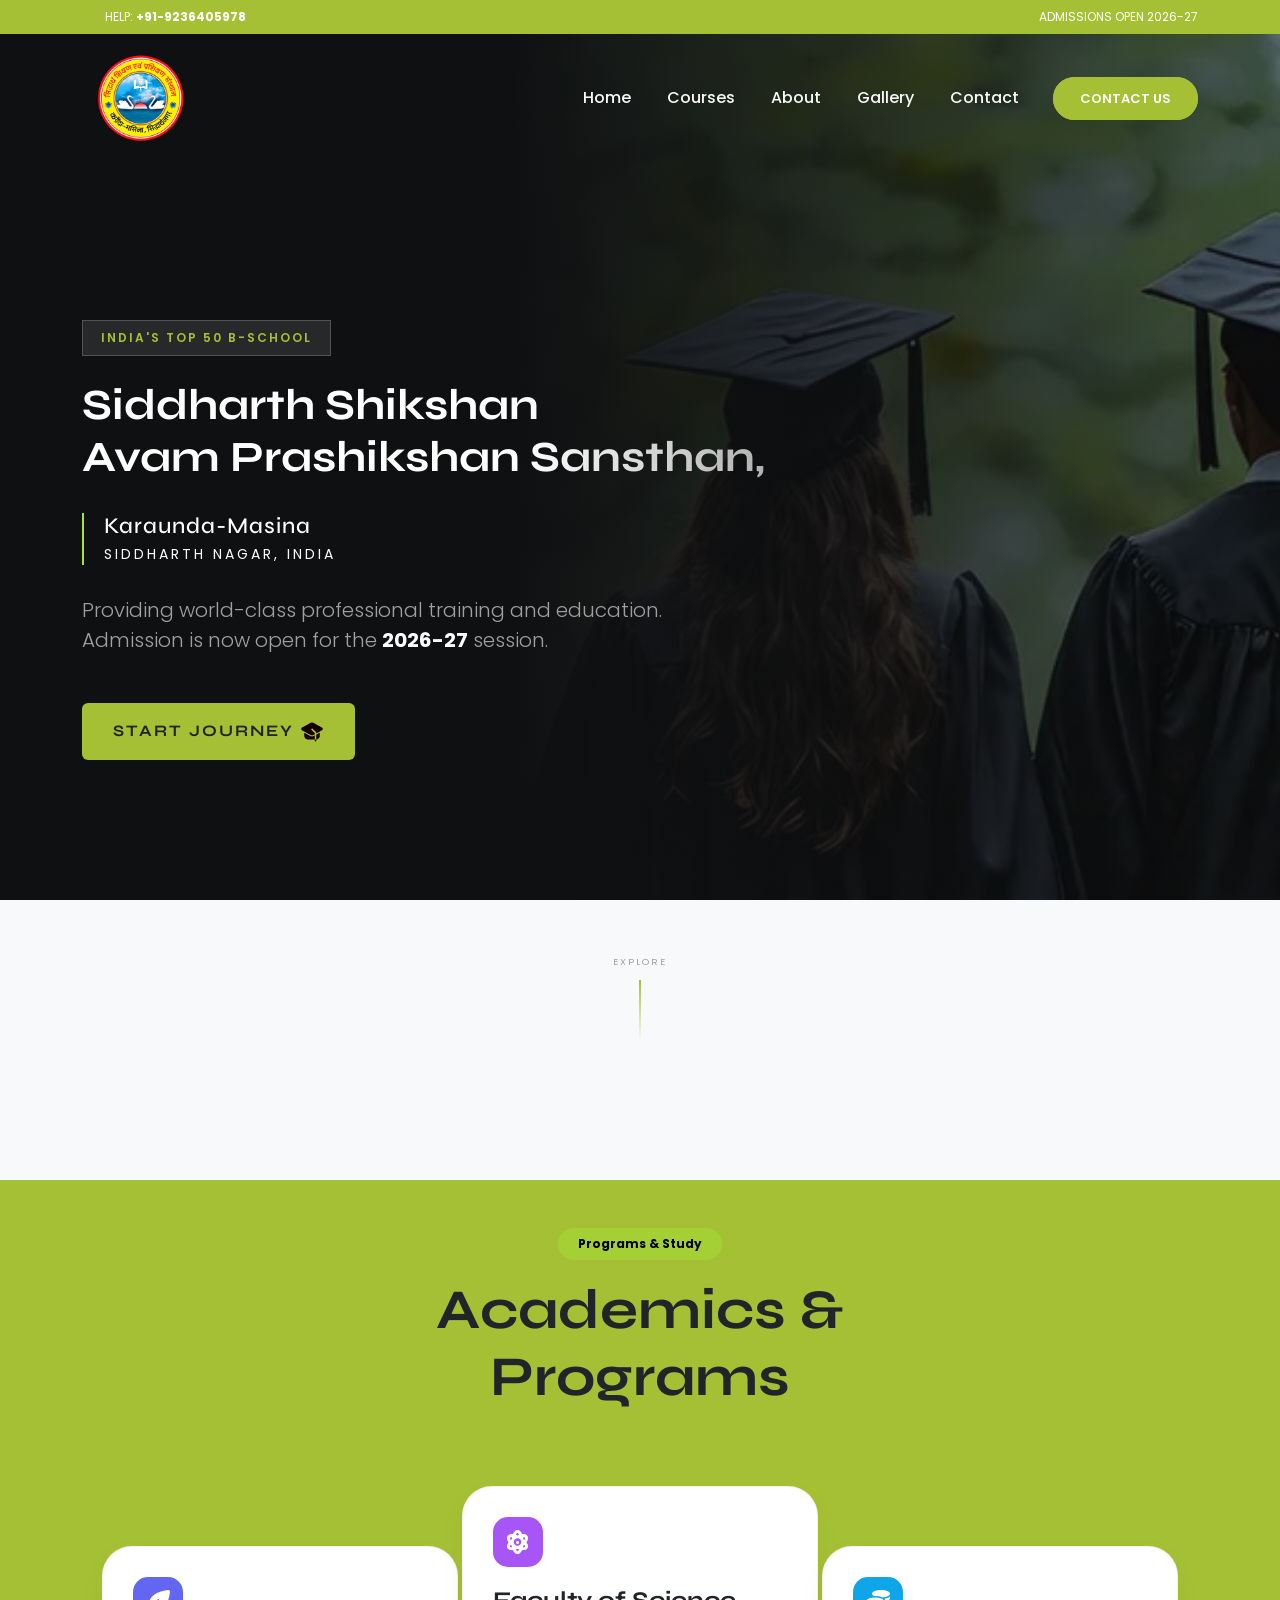
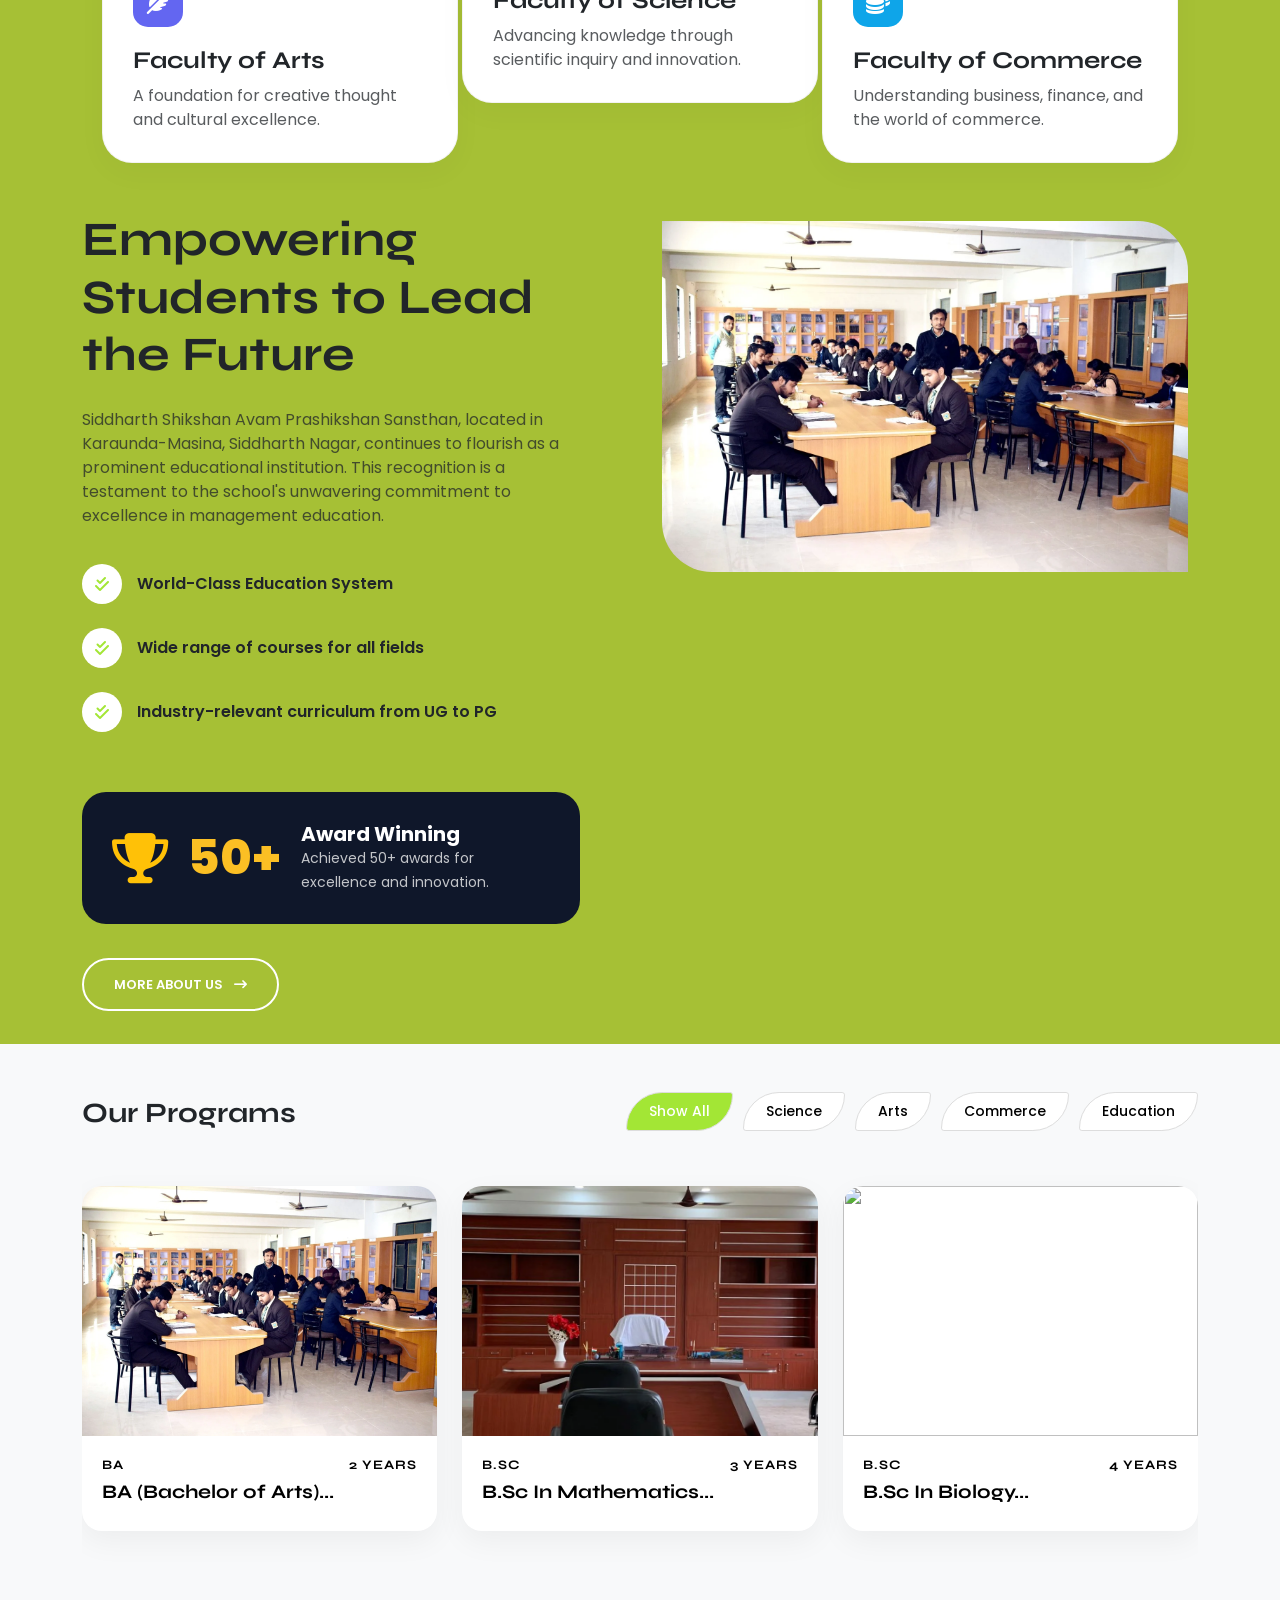
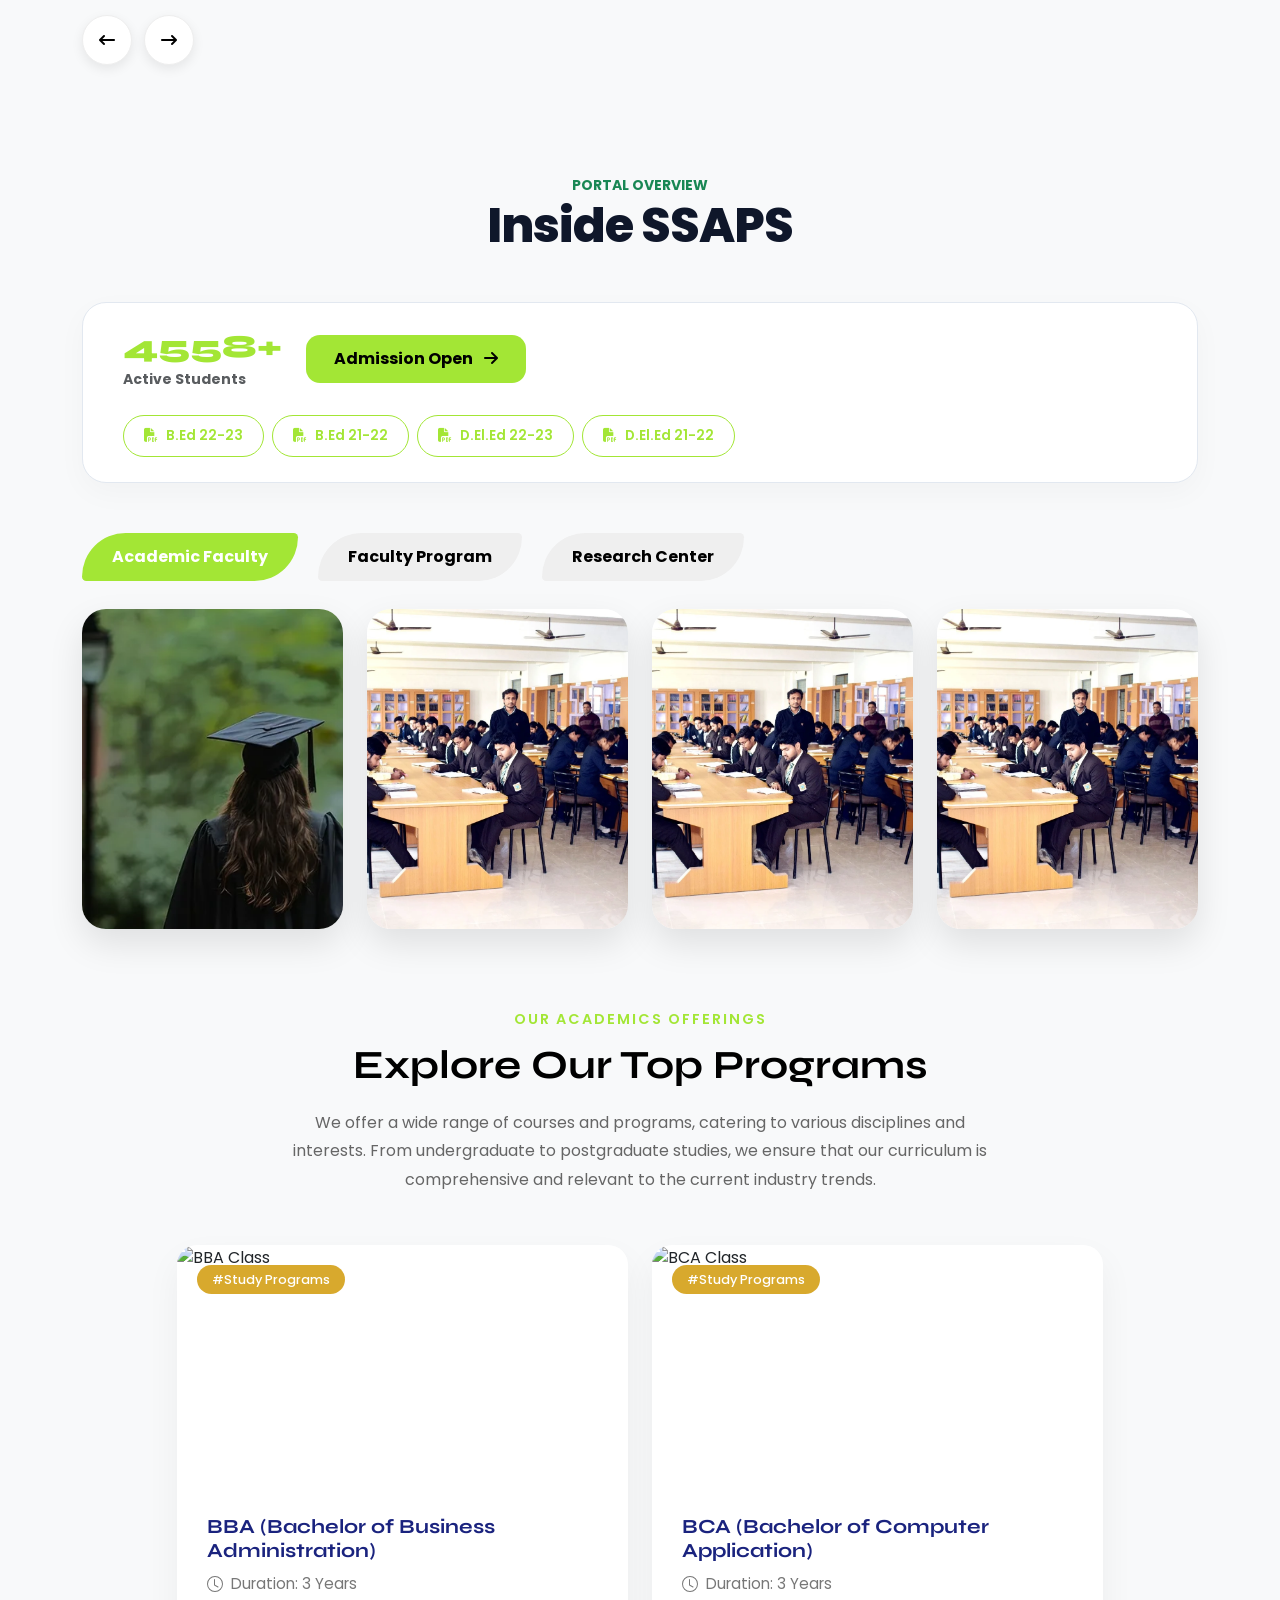
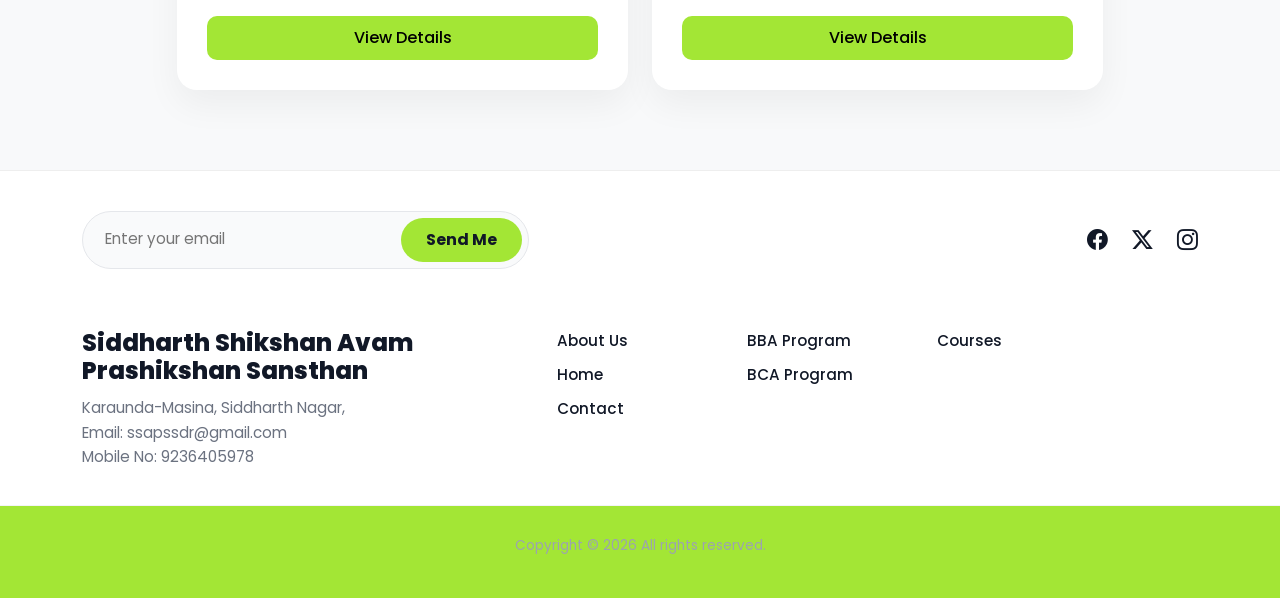
==== commit a0eef167: "commit" ====
--- a/index.html
+++ b/index.html
@@ -580,7 +580,7 @@
                 <div class="program-card delay-1">
                     <div class="image-container">
                         <div class="badge-overlay">#Study Programs</div>
-                        <img src="https://i.pinimg.com/1200x/9c/ce/6a/9cce6af92fe641683c65697a6bd728b0.jpg" alt="BBA Class" class="program-image">
+                        <img src="https://i.pinimg.com/736x/37/55/50/3755506620ff61637d15f9e94044b047.jpg" alt="BBA Class" class="program-image">
                     </div>
                     <div class="card-body">
                         <h3 class="program-name">BBA (Bachelor of Business Administration)</h3>
@@ -600,7 +600,7 @@
                 <div class="program-card delay-2">
                     <div class="image-container">
                         <div class="badge-overlay">#Study Programs</div>
-                        <img src="https://images.unsplash.com/photo-1517694712202-14dd9538aa97?auto=format&fit=crop&w=800" alt="BCA Class" class="program-image">
+                        <img src="https://i.pinimg.com/1200x/39/64/b8/3964b83d1faba4f4df58e8c4865d8d1f.jpg" alt="BCA Class" class="program-image">
                     </div>
                     <div class="card-body">
                         <h3 class="program-name">BCA (Bachelor of Computer Application)</h3>
--- a/assets/style.css
+++ b/assets/style.css
@@ -934,7 +934,7 @@
         }
 
        .academic-section .section-tag {
-            color: #d4a017;
+            color: var(--maxwell-lime);
             font-weight: 600;
             text-transform: uppercase;
             letter-spacing: 2px;
@@ -946,7 +946,7 @@
        .academic-section .section-title {
             font-weight: 700;
             font-size: 2.5rem;
-            color: #1a237e;
+            color: #000;
             margin-bottom: 20px;
         }
 
@@ -1026,8 +1026,8 @@
         }
 
        .academic-section .btn-explore {
-            background: #1a237e;
-            color: white;
+            background: var(--maxwell-lime);
+            color: #000;
             border-radius: 10px;
             padding: 10px 25px;
             font-weight: 500;
@@ -1037,7 +1037,7 @@
         }
 
        .academic-section .btn-explore:hover {
-            background: #d4a017;
+            background: var(--secondary);
             color: white;
         }
 
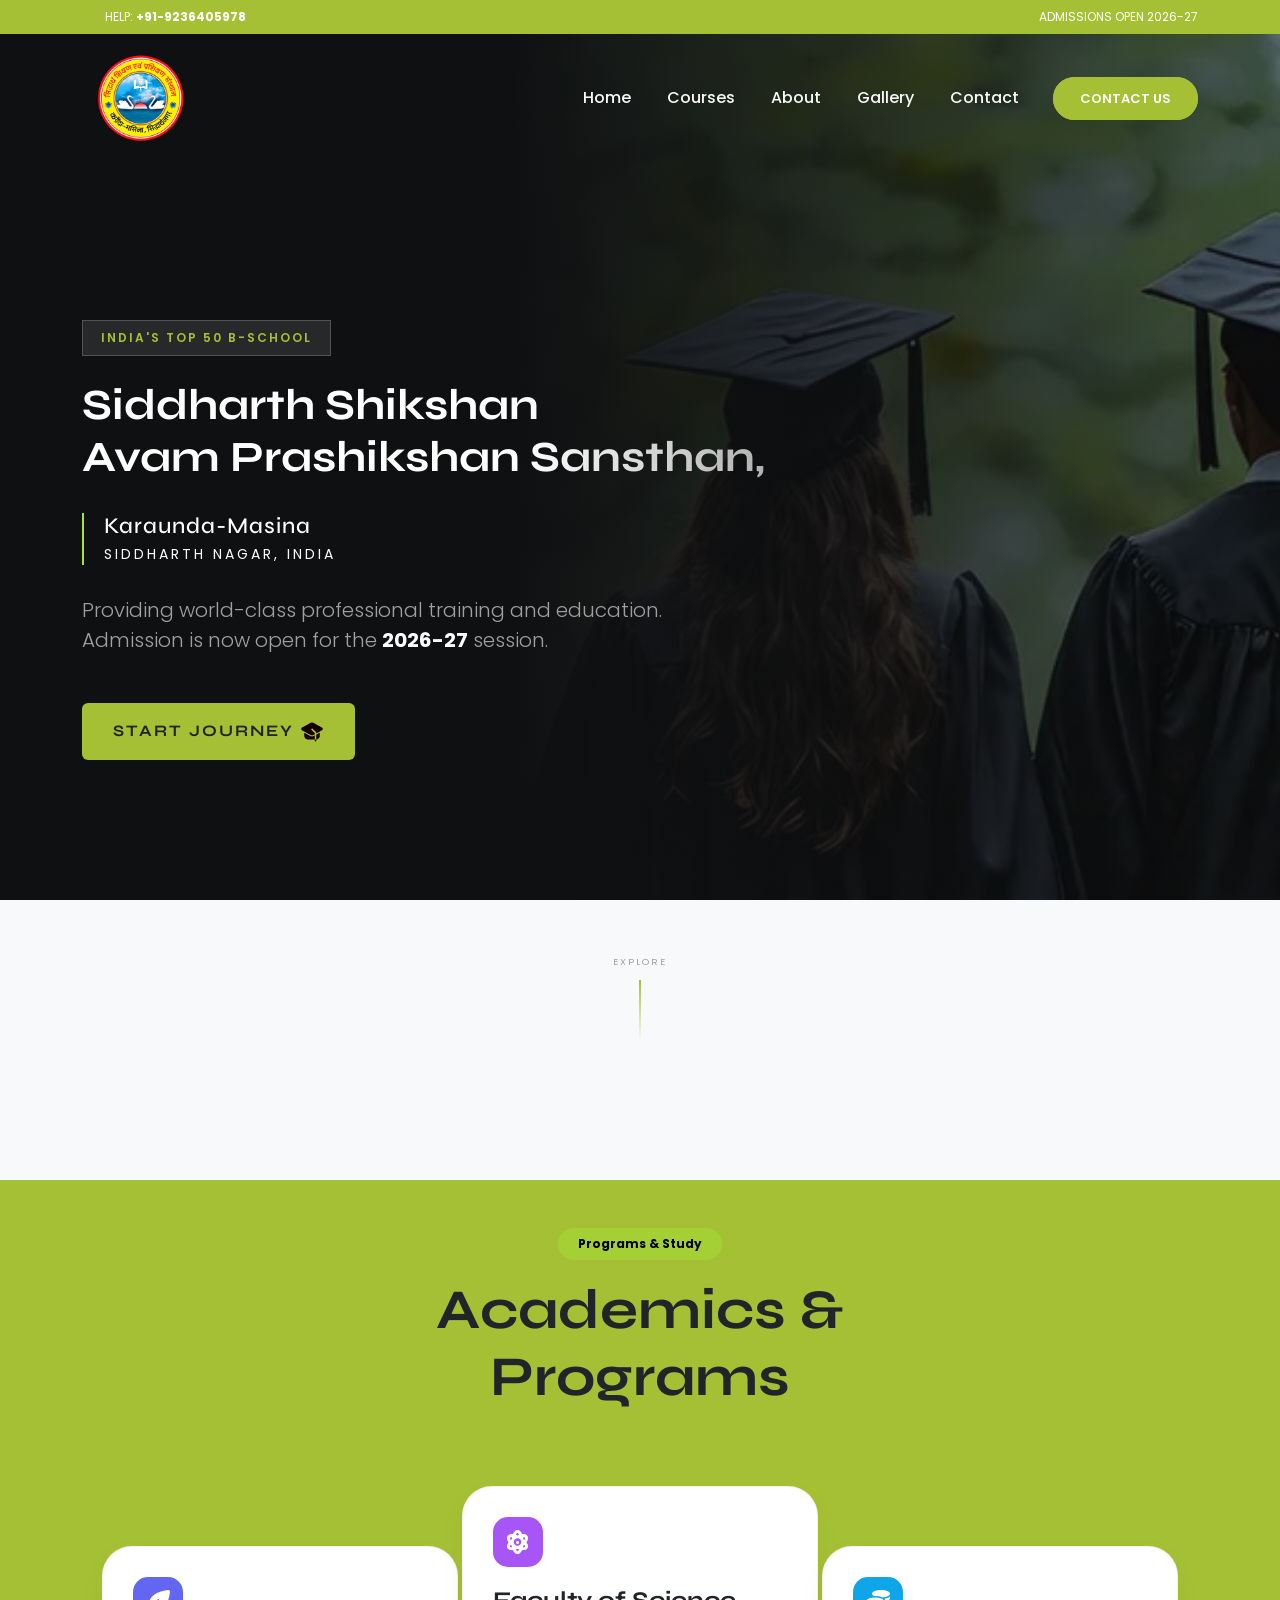
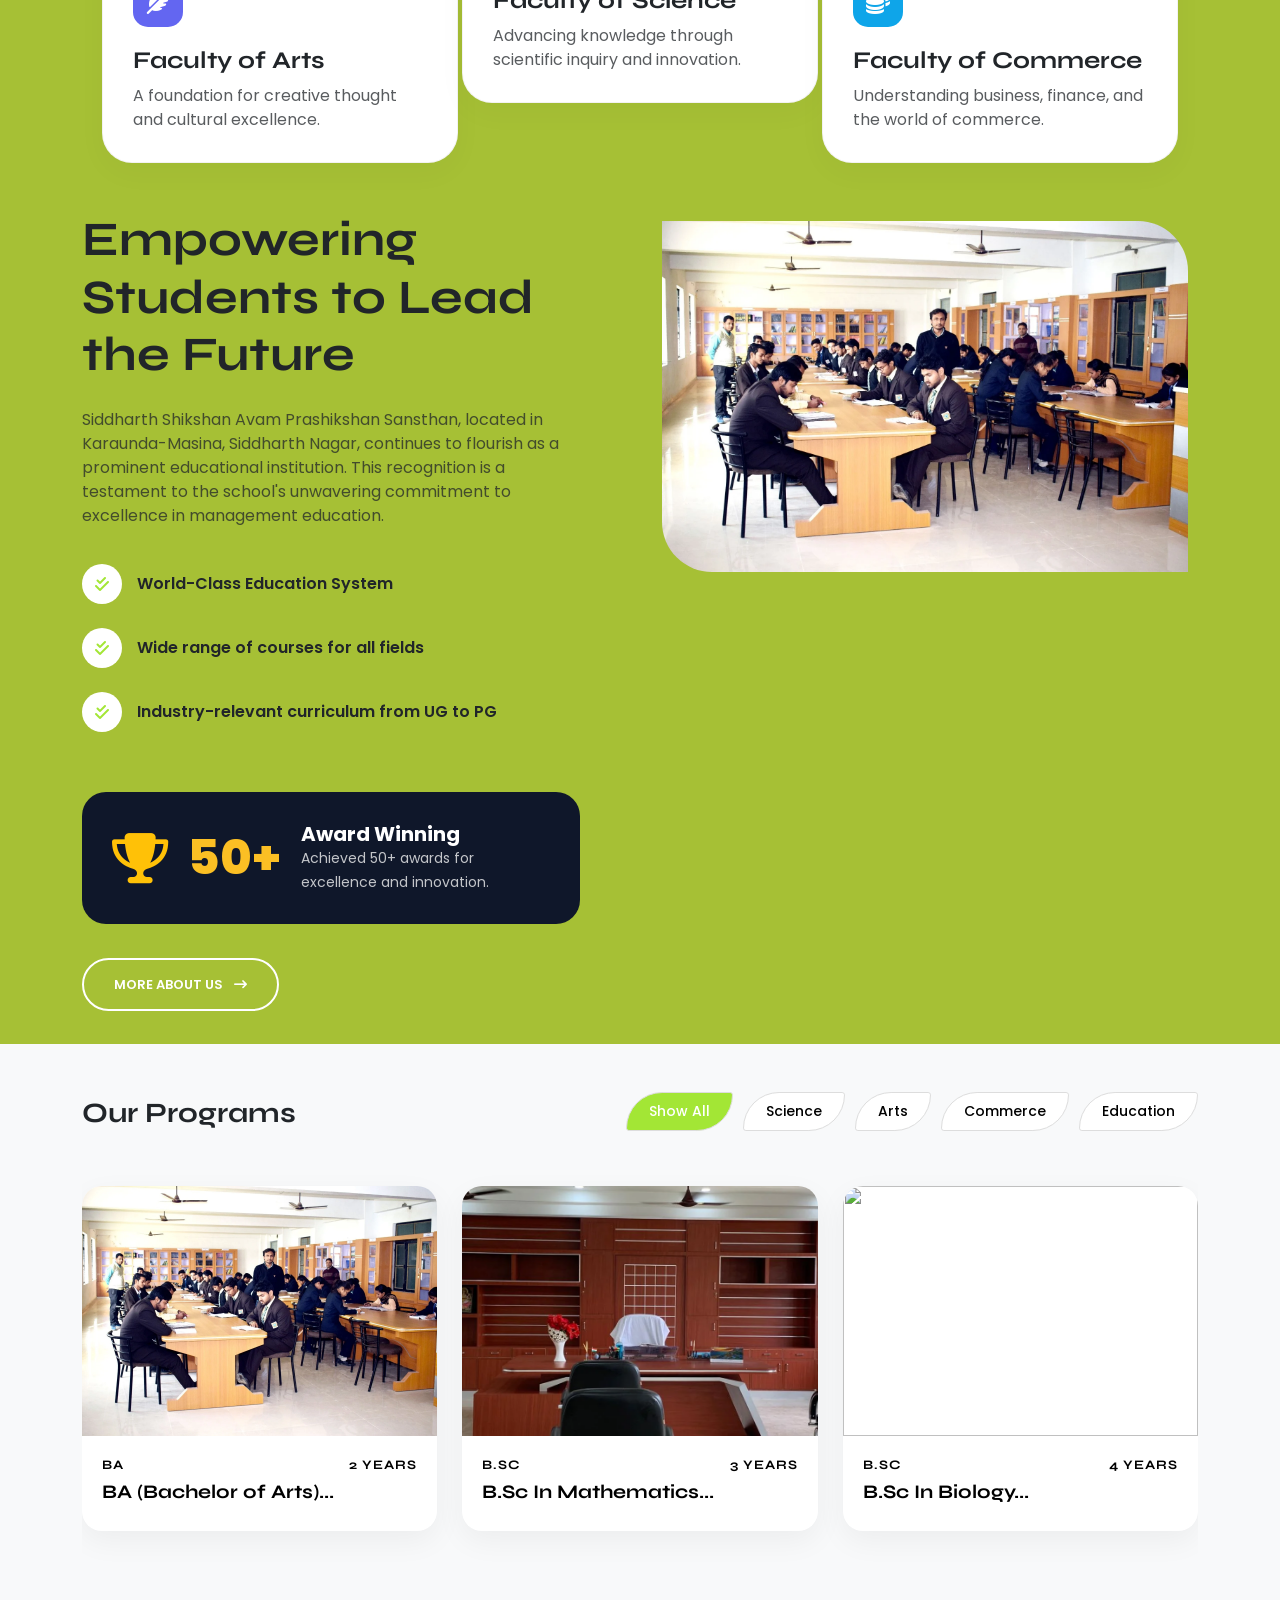
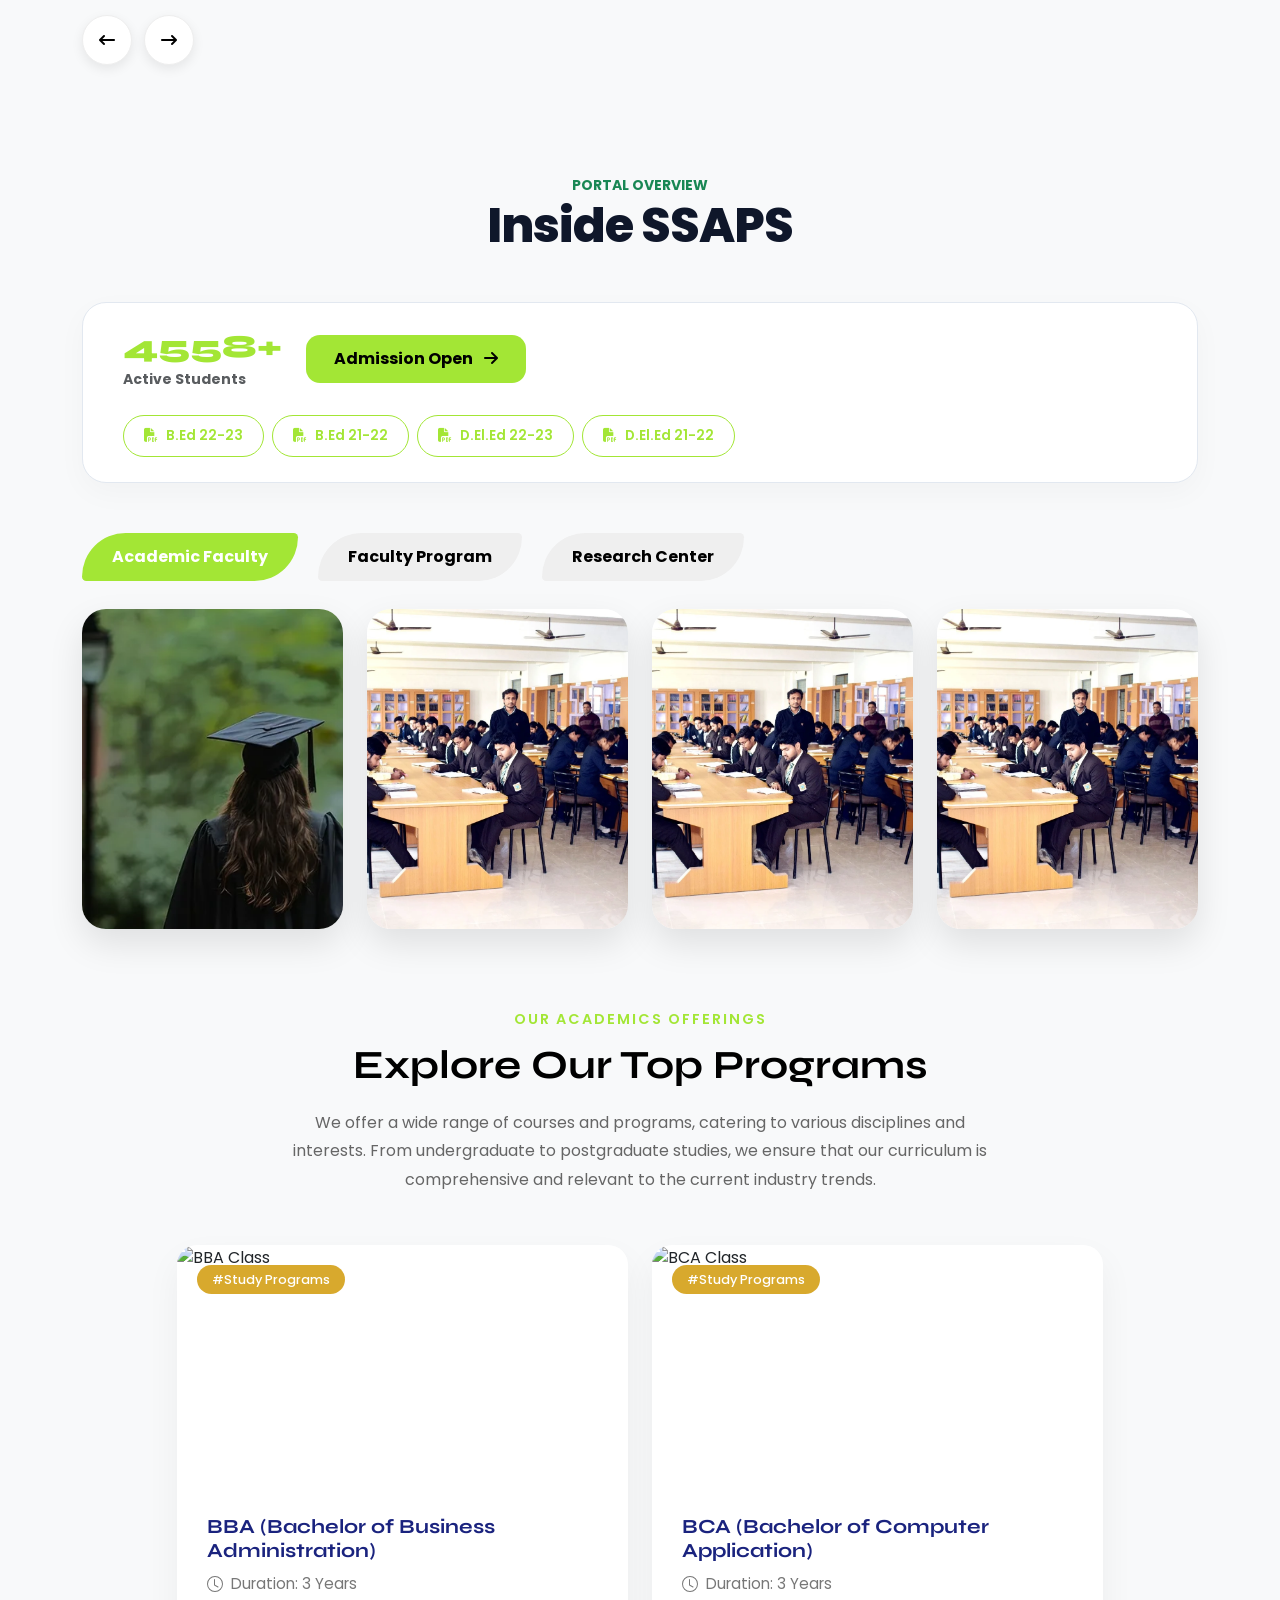
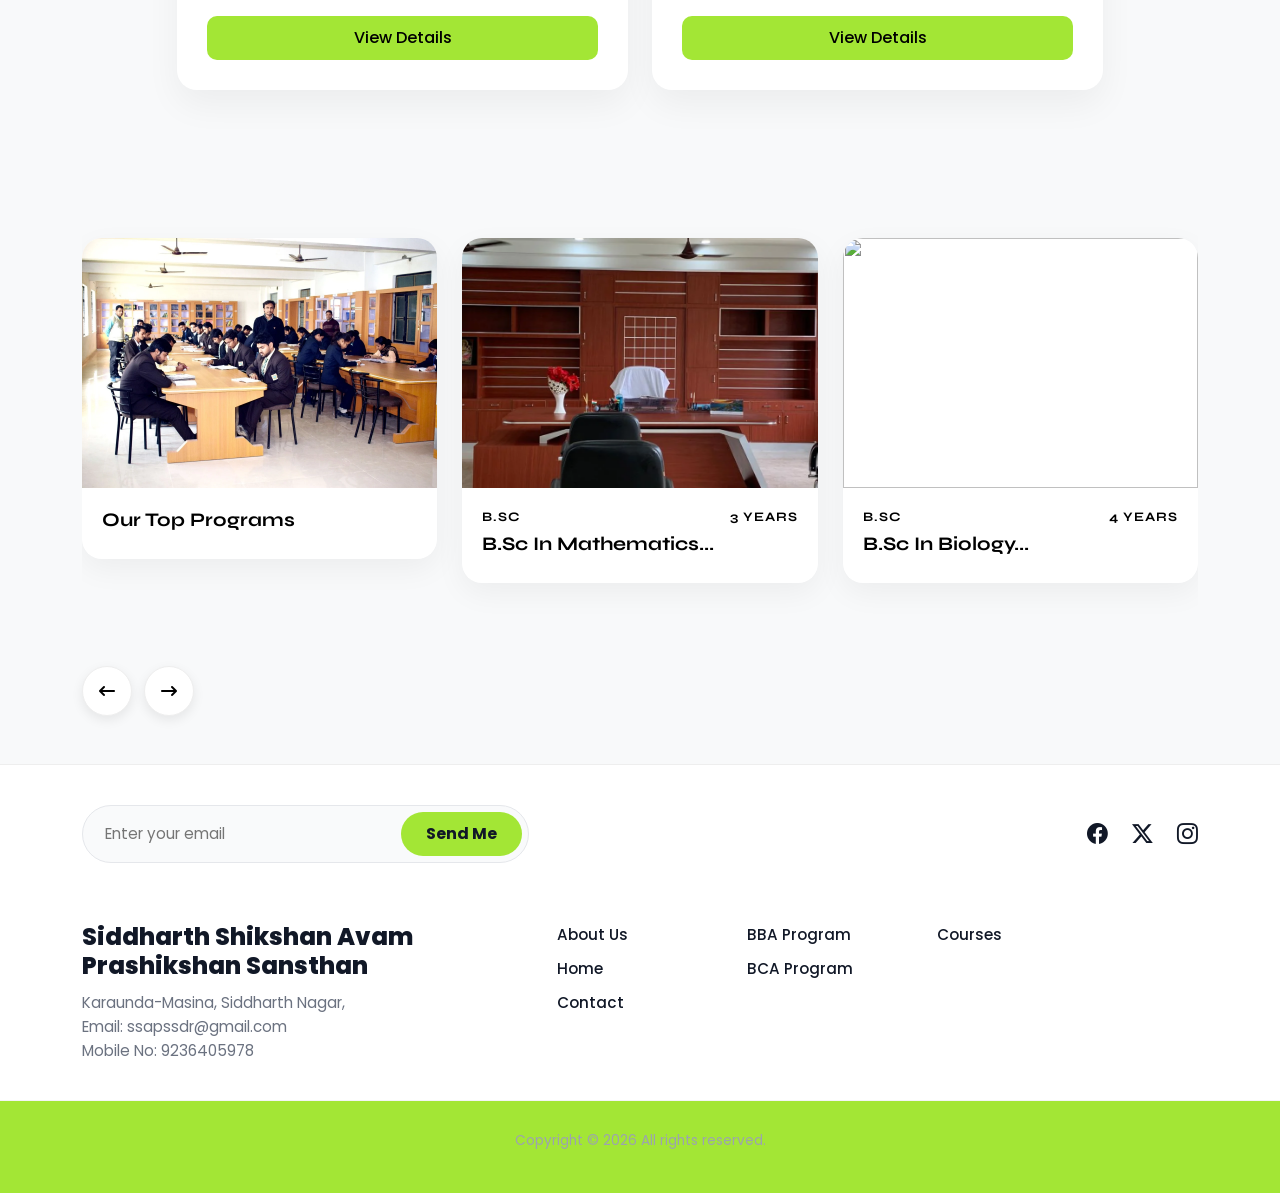
==== commit e292ed4c: "commit" ====
--- a/index.html
+++ b/index.html
@@ -621,6 +621,158 @@
 </section>
 
 <!-- end section  -->
+  <div class="container py-5 Programs">
+        
+
+        <div class="swiper courseSwiper">
+            <div class="swiper-wrapper" id="swiper-container">
+
+                <div class="swiper-slide science">
+                    <div class="course-card">
+                        <div class="img-box">
+                            <img src="images/banner.jpeg" alt="">
+                            <div class="overlay-slide">
+                                <div class="overlay-content">
+                                    <a class="cafd">BBA, BCA</a>
+                                </div>
+                            </div>
+                        </div>
+                        <div class="card-info">
+                          
+                            <h5 class="course-title">
+Our Top Programs
+
+</h5>
+                            <!-- <p class="text-muted small">Siddarth University, Kapilvastu</p> -->
+                        </div>
+                    </div>
+                </div>
+
+                <div class="swiper-slide science">
+                    <div class="course-card">
+                        <div class="img-box">
+                            <img src="images/conference.jpeg" alt="">
+                            <div class="overlay-slide">
+                                <div class="overlay-content">
+                                    <p>Affilated with Siddarth University , Kapilvastu Siddharth Nagar</p>
+                                    <a href="#" class="enroll-btn-white">Enroll Now</a>
+                                </div>
+                            </div>
+                        </div>
+                        <div class="card-info">
+                            <div class="justify-content-between d-flex">
+                                <span class="cat-tag">B.Sc</span>
+                                <span class="cat-tag">3 Years</span>
+
+                            </div>
+                            <h5 class="course-title">B.Sc In Mathematics...</h5>
+                            <!-- <p class="text-muted small">Siddarth University, Kapilvastu</p> -->
+                        </div>
+                    </div>
+                </div>
+
+                <div class="swiper-slide  arts">
+                    <div class="course-card">
+                        <div class="img-box">
+                            <img src="https://i.pinimg.com/1200x/8c/74/0e/8c740ed73c14f1e981bac55e27c334fc.jpg" alt="">
+                            <div class="overlay-slide">
+                                <div class="overlay-content">
+                                    <p>Affilated with Siddarth University , Kapilvastu Siddharth Nagar</p>
+                                    <a href="#" class="enroll-btn-white">Enroll Now</a>
+                                </div>
+                            </div>
+                        </div>
+                        <div class="card-info">
+                            <div class="justify-content-between d-flex">
+                                <span class="cat-tag">B.Sc</span>
+                                <span class="cat-tag">4 Years</span>
+
+                            </div>
+                            <h5 class="course-title">B.Sc In Biology...</h5>
+                            <!-- <p class="text-muted small">Siddarth University, Kapilvastu</p> -->
+                        </div>
+                    </div>
+                </div>
+
+                <div class="swiper-slide  commerce">
+                    <div class="course-card">
+                        <div class="img-box">
+                            <img src="https://i.pinimg.com/1200x/47/73/b9/4773b92dafb4982dccc2539ec9778539.jpg" alt="">
+                            <div class="overlay-slide">
+                                <div class="overlay-content">
+                                    <p>Affilated with Siddarth University , Kapilvastu Siddharth Nagar</p>
+                                    <a href="#" class="enroll-btn-white">Enroll Now</a>
+                                </div>
+                            </div>
+                        </div>
+                        <div class="card-info">
+                            <div class="justify-content-between d-flex">
+                                <span class="cat-tag">B.Com</span>
+                                <span class="cat-tag">3 Years</span>
+
+                            </div>
+                            <h5 class="course-title">B.Com (Bachelor of Commerce)...</h5>
+                            <!-- <p class="text-muted small">Siddarth University, Kapilvastu</p> -->
+                        </div>
+                    </div>
+                </div>
+
+                <div class="swiper-slide education">
+                    <div class="course-card">
+                        <div class="img-box">
+                            <img src="https://i.pinimg.com/1200x/ff/25/4c/ff254cfe1758352087b3666e8fb7d1ae.jpg" alt="">
+                            <div class="overlay-slide">
+                                <div class="overlay-content">
+                                    <p>Affilated with Siddarth University , Kapilvastu Siddharth Nagar</p>
+                                    <a href="#" class="enroll-btn-white">Enroll Now</a>
+                                </div>
+                            </div>
+                        </div>
+                        <div class="card-info">
+                            <div class="justify-content-between d-flex">
+                                <span class="cat-tag">B.Ed</span>
+                                <span class="cat-tag">2 Years</span>
+
+                            </div>
+                            <h5 class="course-title">Bachelor of Education</h5>
+                            <!-- <p class="text-muted small">Siddarth University, Kapilvastu</p> -->
+                        </div>
+                    </div>
+                </div>
+
+                <div class="swiper-slide education">
+                    <div class="course-card">
+                        <div class="img-box">
+                            <img src="https://i.pinimg.com/1200x/f6/98/00/f69800a5fa6011994f391f382866875a.jpg" alt="">
+                            <div class="overlay-slide">
+                                <div class="overlay-content">
+                                    <p>Affilated with Siddarth University , Kapilvastu Siddharth Nagar</p>
+                                    <a href="#" class="enroll-btn-white">Enroll Now</a>
+                                </div>
+                            </div>
+                        </div>
+                        <div class="card-info">
+                            <div class="justify-content-between d-flex">
+                                <span class="cat-tag">D.El.Ed (BTC)
+                                </span>
+                                <span class="cat-tag">4 Years</span>
+
+                            </div>
+                            <h5 class="course-title">D.El.Ed (BTC)</h5>
+                            <!-- <p class="text-muted small">Siddarth University, Kapilvastu</p> -->
+                        </div>
+                    </div>
+                </div>
+
+            </div>
+        </div>
+
+        <div class="bottom-controls">
+            <div class="custom-nav prev-btn"><i class="fa-solid fa-arrow-left-long"></i></div>
+            <div class="custom-nav next-btn"><i class="fa-solid fa-arrow-right-long"></i></div>
+        </div>
+    </div>
+ <!-- new section  -->
     <!-- footer  -->
     <footer class="maxwell-footer">
         <div class="container">
--- a/assets/style.css
+++ b/assets/style.css
@@ -1054,3 +1054,13 @@
         @media (max-width: 768px) {
           .academic-section  .section-title { font-size: 2rem; }
         }
+.cafd{
+    font-size: 16px;
+    font-weight: bold;
+color: #000;    background-color: var(--maxwell-lime);
+padding: 10px 30px;
+border-radius: 50px;
+cursor: pointer;
+text-decoration: none;
+box-shadow: rgba(0, 0, 0, 0.24) 0px 3px 8px;
+}
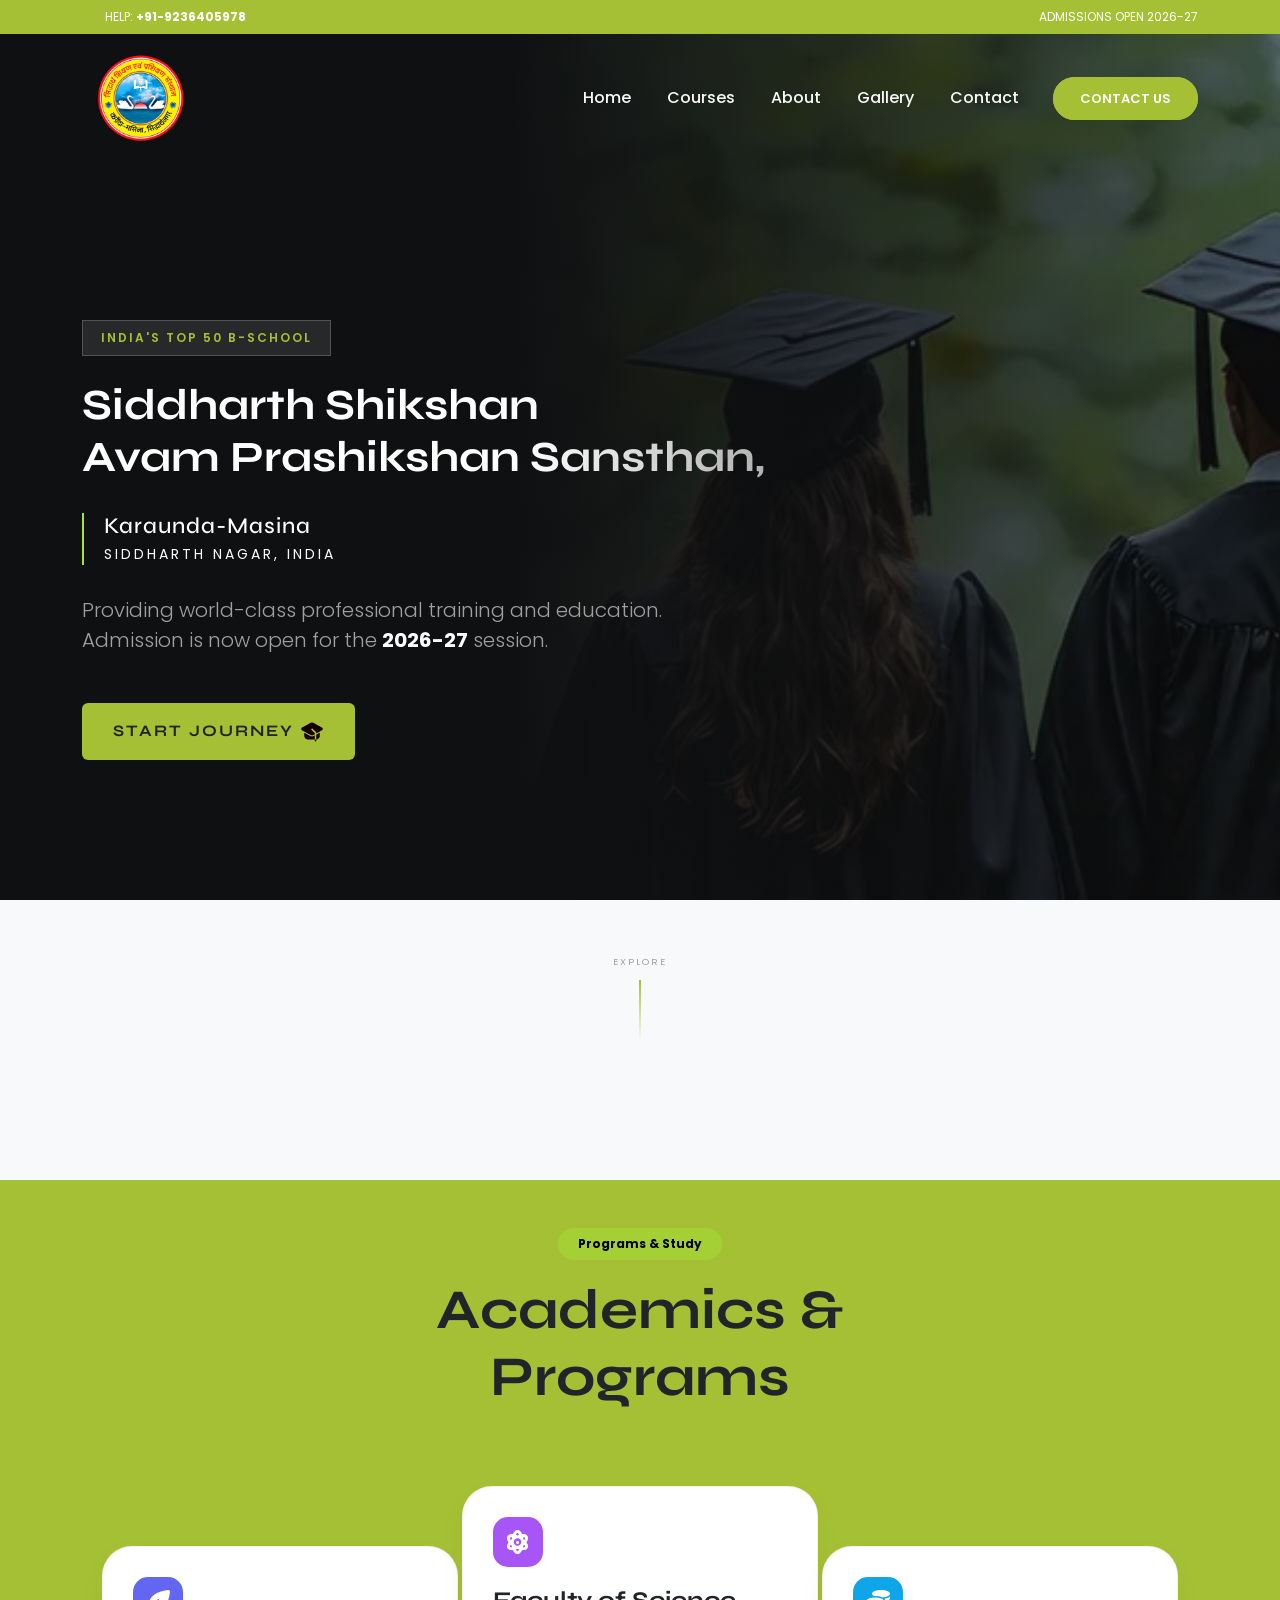
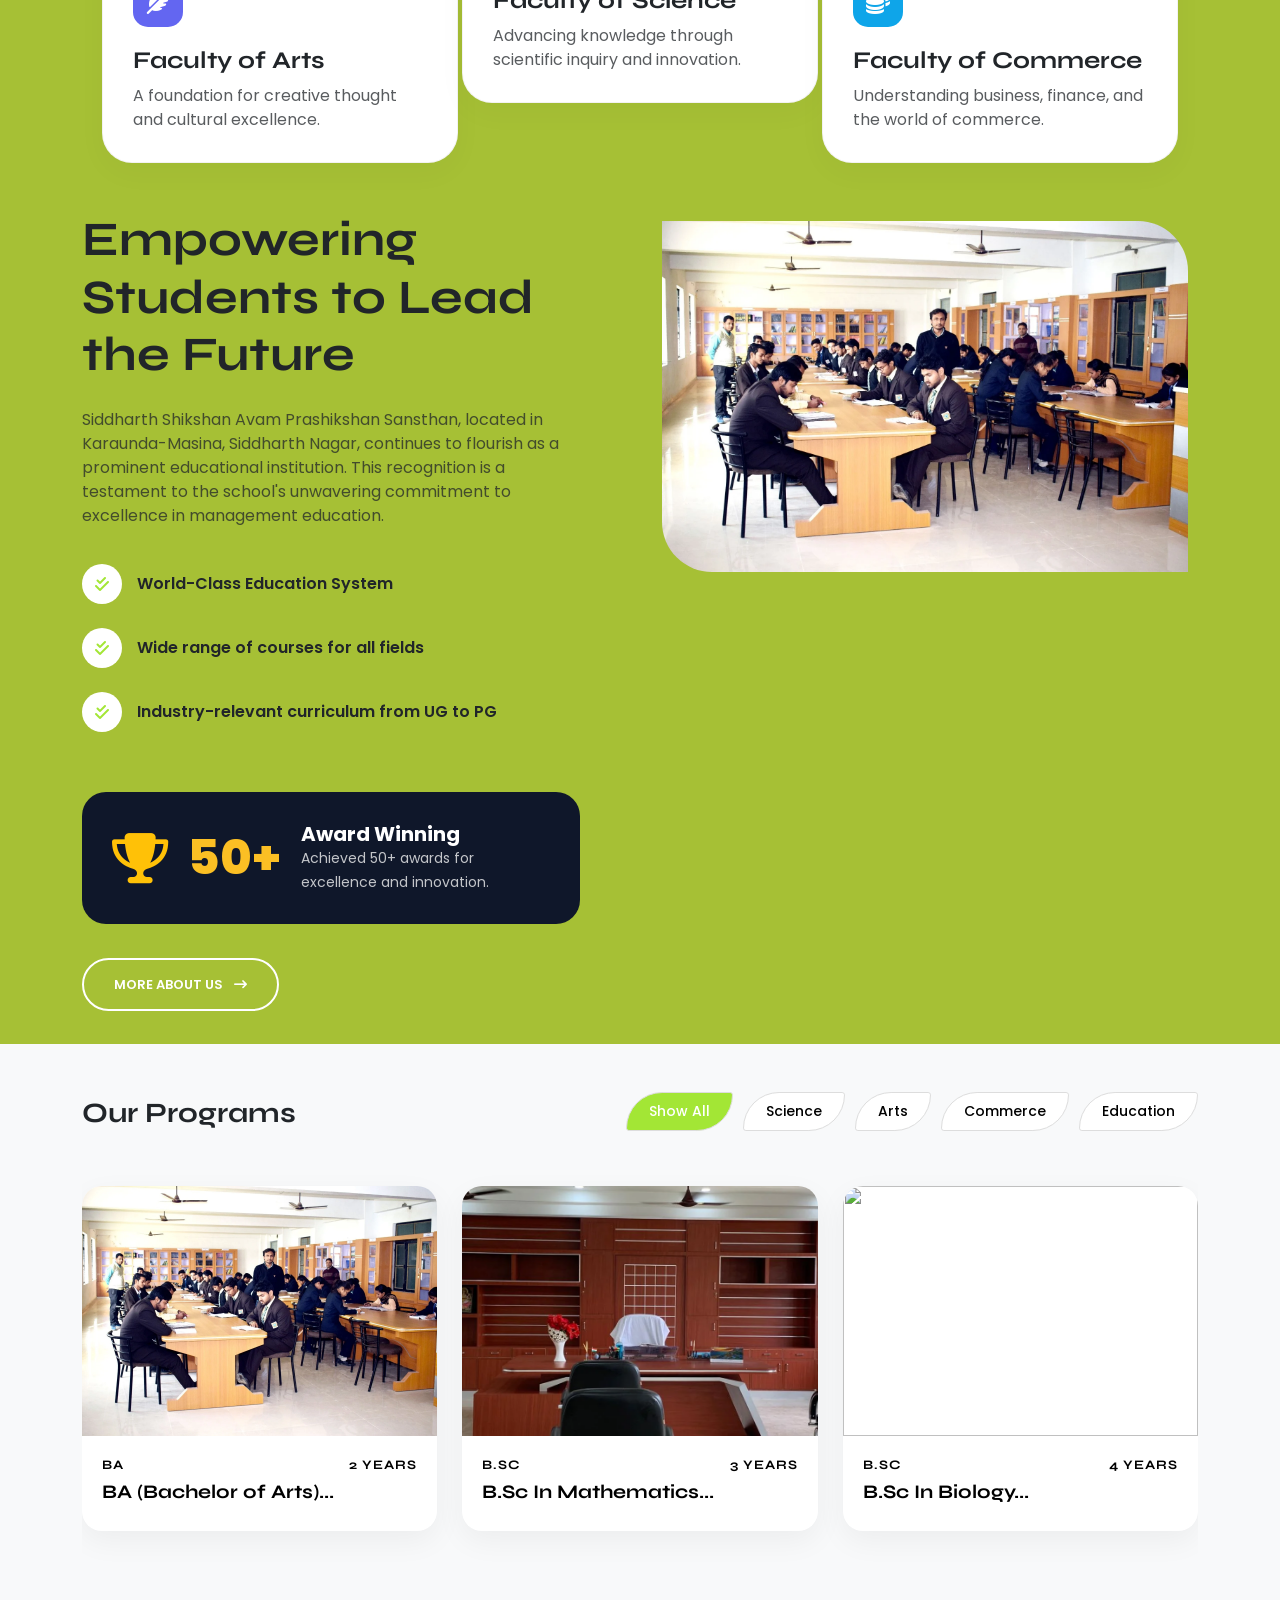
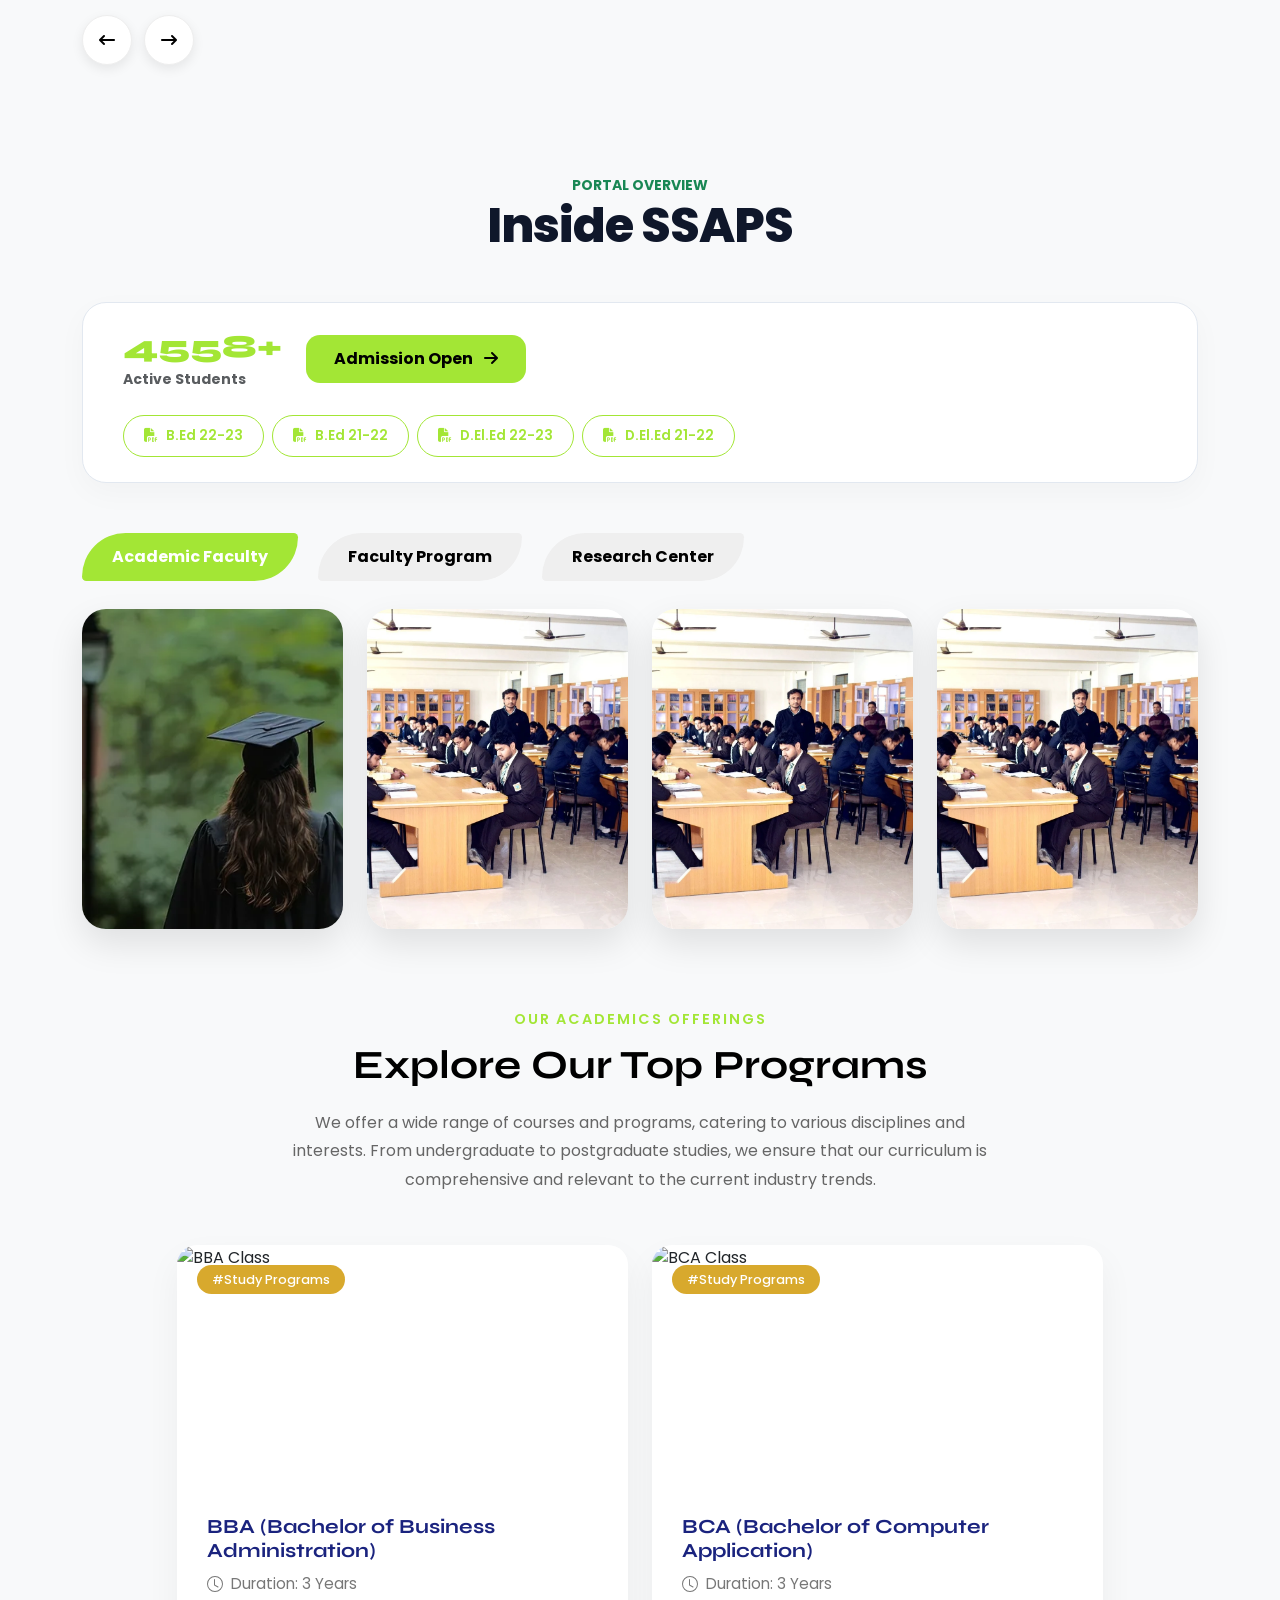
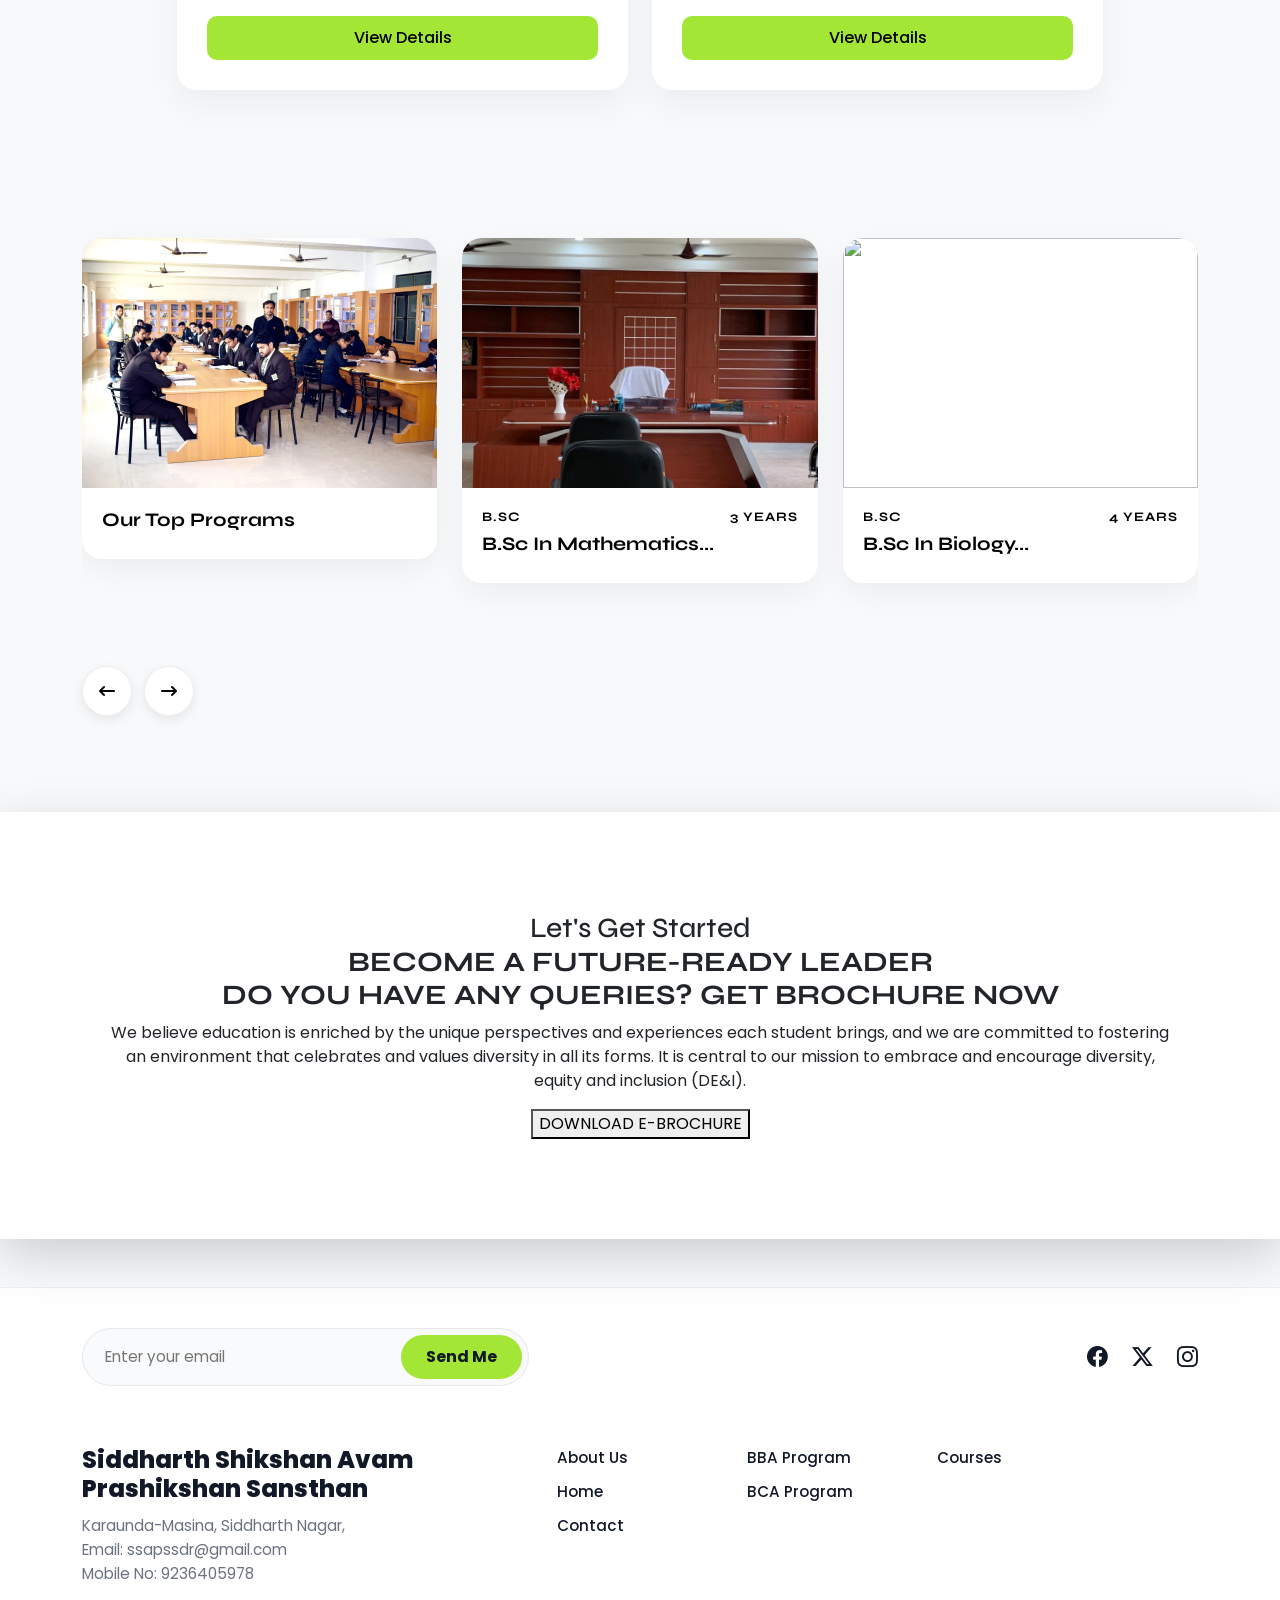
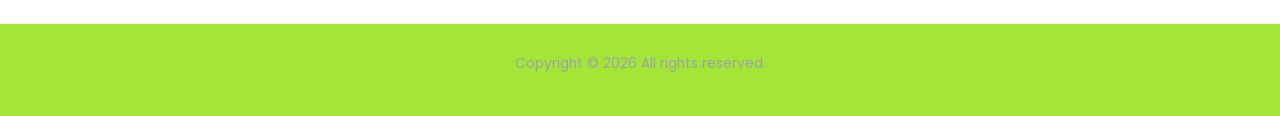
==== commit adac57f8: "commit" ====
--- a/index.html
+++ b/index.html
@@ -563,66 +563,72 @@
 
         </div>
     </div>
-<!-- top program sectrion  -->
-<section class="academic-section">
-    <div class="container">
-        <div class="text-center mb-5">
-            <span class="section-tag">Our Academics Offerings</span>
-            <h2 class="section-title">Explore Our Top Programs</h2>
-            <p class="section-description">
-                We offer a wide range of courses and programs, catering to various disciplines and interests. 
-                From undergraduate to postgraduate studies, we ensure that our curriculum is comprehensive 
-                and relevant to the current industry trends.
-            </p>
-        </div>
-        <div class="row g-4 justify-content-center">
-            <div class="col-lg-5 col-md-6">
-                <div class="program-card delay-1">
-                    <div class="image-container">
-                        <div class="badge-overlay">#Study Programs</div>
-                        <img src="https://i.pinimg.com/736x/37/55/50/3755506620ff61637d15f9e94044b047.jpg" alt="BBA Class" class="program-image">
-                    </div>
-                    <div class="card-body">
-                        <h3 class="program-name">BBA (Bachelor of Business Administration)</h3>
-                        <div class="duration-info">
-                            <svg xmlns="http://www.w3.org/2000/svg" width="16" height="16" fill="currentColor" class="bi bi-clock me-2" viewBox="0 0 16 16">
-                                <path d="M8 3.5a.5.5 0 0 0-1 0V9a.5.5 0 0 0 .252.434l3.5 2a.5.5 0 0 0 .496-.868L8 8.71V3.5z"/>
-                                <path d="M8 16A8 8 0 1 0 8 0a8 8 0 0 0 0 16zm7-8A7 7 0 1 1 1 8a7 7 0 0 1 14 0z"/>
-                            </svg>
-                            Duration: 3 Years
-                        </div>
-                        <button class="btn btn-explore">View Details</button>
-                    </div>
-                </div>
-            </div>
-
-            <div class="col-lg-5 col-md-6">
-                <div class="program-card delay-2">
-                    <div class="image-container">
-                        <div class="badge-overlay">#Study Programs</div>
-                        <img src="https://i.pinimg.com/1200x/39/64/b8/3964b83d1faba4f4df58e8c4865d8d1f.jpg" alt="BCA Class" class="program-image">
-                    </div>
-                    <div class="card-body">
-                        <h3 class="program-name">BCA (Bachelor of Computer Application)</h3>
-                        <div class="duration-info">
-                            <svg xmlns="http://www.w3.org/2000/svg" width="16" height="16" fill="currentColor" class="bi bi-clock me-2" viewBox="0 0 16 16">
-                                <path d="M8 3.5a.5.5 0 0 0-1 0V9a.5.5 0 0 0 .252.434l3.5 2a.5.5 0 0 0 .496-.868L8 8.71V3.5z"/>
-                                <path d="M8 16A8 8 0 1 0 8 0a8 8 0 0 0 0 16zm7-8A7 7 0 1 1 1 8a7 7 0 0 1 14 0z"/>
-                            </svg>
-                            Duration: 3 Years
-                        </div>
-                        <button class="btn btn-explore">View Details</button>
-                    </div>
-                </div>
-            </div>
-
-        </div>
-    </div>
-</section>
-
-<!-- end section  -->
-  <div class="container py-5 Programs">
-        
+    <!-- top program sectrion  -->
+    <section class="academic-section">
+        <div class="container">
+            <div class="text-center mb-5">
+                <span class="section-tag">Our Academics Offerings</span>
+                <h2 class="section-title">Explore Our Top Programs</h2>
+                <p class="section-description">
+                    We offer a wide range of courses and programs, catering to various disciplines and interests.
+                    From undergraduate to postgraduate studies, we ensure that our curriculum is comprehensive
+                    and relevant to the current industry trends.
+                </p>
+            </div>
+            <div class="row g-4 justify-content-center">
+                <div class="col-lg-5 col-md-6">
+                    <div class="program-card delay-1">
+                        <div class="image-container">
+                            <div class="badge-overlay">#Study Programs</div>
+                            <img src="https://i.pinimg.com/736x/37/55/50/3755506620ff61637d15f9e94044b047.jpg"
+                                alt="BBA Class" class="program-image">
+                        </div>
+                        <div class="card-body">
+                            <h3 class="program-name">BBA (Bachelor of Business Administration)</h3>
+                            <div class="duration-info">
+                                <svg xmlns="http://www.w3.org/2000/svg" width="16" height="16" fill="currentColor"
+                                    class="bi bi-clock me-2" viewBox="0 0 16 16">
+                                    <path
+                                        d="M8 3.5a.5.5 0 0 0-1 0V9a.5.5 0 0 0 .252.434l3.5 2a.5.5 0 0 0 .496-.868L8 8.71V3.5z" />
+                                    <path d="M8 16A8 8 0 1 0 8 0a8 8 0 0 0 0 16zm7-8A7 7 0 1 1 1 8a7 7 0 0 1 14 0z" />
+                                </svg>
+                                Duration: 3 Years
+                            </div>
+                            <button class="btn btn-explore">View Details</button>
+                        </div>
+                    </div>
+                </div>
+
+                <div class="col-lg-5 col-md-6">
+                    <div class="program-card delay-2">
+                        <div class="image-container">
+                            <div class="badge-overlay">#Study Programs</div>
+                            <img src="https://i.pinimg.com/1200x/39/64/b8/3964b83d1faba4f4df58e8c4865d8d1f.jpg"
+                                alt="BCA Class" class="program-image">
+                        </div>
+                        <div class="card-body">
+                            <h3 class="program-name">BCA (Bachelor of Computer Application)</h3>
+                            <div class="duration-info">
+                                <svg xmlns="http://www.w3.org/2000/svg" width="16" height="16" fill="currentColor"
+                                    class="bi bi-clock me-2" viewBox="0 0 16 16">
+                                    <path
+                                        d="M8 3.5a.5.5 0 0 0-1 0V9a.5.5 0 0 0 .252.434l3.5 2a.5.5 0 0 0 .496-.868L8 8.71V3.5z" />
+                                    <path d="M8 16A8 8 0 1 0 8 0a8 8 0 0 0 0 16zm7-8A7 7 0 1 1 1 8a7 7 0 0 1 14 0z" />
+                                </svg>
+                                Duration: 3 Years
+                            </div>
+                            <button class="btn btn-explore">View Details</button>
+                        </div>
+                    </div>
+                </div>
+
+            </div>
+        </div>
+    </section>
+
+    <!-- end section  -->
+    <div class="container py-5 Programs">
+
 
         <div class="swiper courseSwiper">
             <div class="swiper-wrapper" id="swiper-container">
@@ -638,11 +644,11 @@
                             </div>
                         </div>
                         <div class="card-info">
-                          
+
                             <h5 class="course-title">
-Our Top Programs
-
-</h5>
+                                Our Top Programs
+
+                            </h5>
                             <!-- <p class="text-muted small">Siddarth University, Kapilvastu</p> -->
                         </div>
                     </div>
@@ -772,7 +778,38 @@
             <div class="custom-nav next-btn"><i class="fa-solid fa-arrow-right-long"></i></div>
         </div>
     </div>
- <!-- new section  -->
+    <!-- new section  -->
+    <section>
+        <div class="container-fluid mt-5 mb-5">
+            <div class="row  bg-white" id="brochure">
+               
+               
+
+                <div class="mb-sm-0 col-lg-12 p-0 m-0  left justify-content-center text-center">
+                    <div class="brochure">
+                        <h3 class="ititle">
+                            <span class="suptitle d-block"> Let's Get Started</span>
+                            <strong class="mtitle text-uppercase d-block">
+                                Become a future-ready leader <br>
+                Do you have any queries? Get brochure now
+                            </strong>
+                        </h3>
+                        <p class="justify">
+                                          We believe education is enriched by the unique perspectives and experiences each student brings, and we
+                are committed to fostering an environment that celebrates and values diversity in all its forms. It is
+                central to our mission to embrace and encourage diversity, equity and inclusion (DE&I).
+                        </p>
+                        <button class="ctabtn-sm text-uppercase" data-bs-toggle="modal" data-bs-target="#contactModal">
+                            Download E-Brochure
+                        </button>
+                    </div>
+                </div>
+            </div>
+        </div>
+    </section>
+
+
+    <!-- new section  -->
     <!-- footer  -->
     <footer class="maxwell-footer">
         <div class="container">
--- a/assets/style.css
+++ b/assets/style.css
@@ -1064,3 +1064,51 @@
 text-decoration: none;
 box-shadow: rgba(0, 0, 0, 0.24) 0px 3px 8px;
 }
+/* new css stsrt  */
+     #brochure::before {
+            content: "";
+            position: absolute;
+            top: 0;
+            left: 0;
+            width: 100%;
+            height: 100%;
+            background-image: url('https://i.pinimg.com/1200x/05/71/c6/0571c644fe272ce81f6279ae28f31e81.jpg');
+            background-size: cover;
+            background-position: center;
+            opacity: 0.2;
+            z-index: -1;
+            transition: transform 0.5s ease;
+        }
+
+        #brochure {
+            background-color: #000;
+            border: none;
+            overflow: hidden;
+            position: relative;
+            z-index: 1;
+            padding: 50px !important;
+            box-shadow: 0 1rem 3rem rgba(0, 0, 0, 0.175);
+
+        }
+
+
+
+        #brochure:hover::before {
+            transform: scale(1.05);
+        }
+
+.brochure{
+    padding: 50px;
+}
+@media screen and (max-width:600px){
+    .brochure{
+    padding: 0px;
+    margin-top: 15px;
+}
+#brochure {
+           
+            padding: 20px !important;
+
+        }
+}
+   
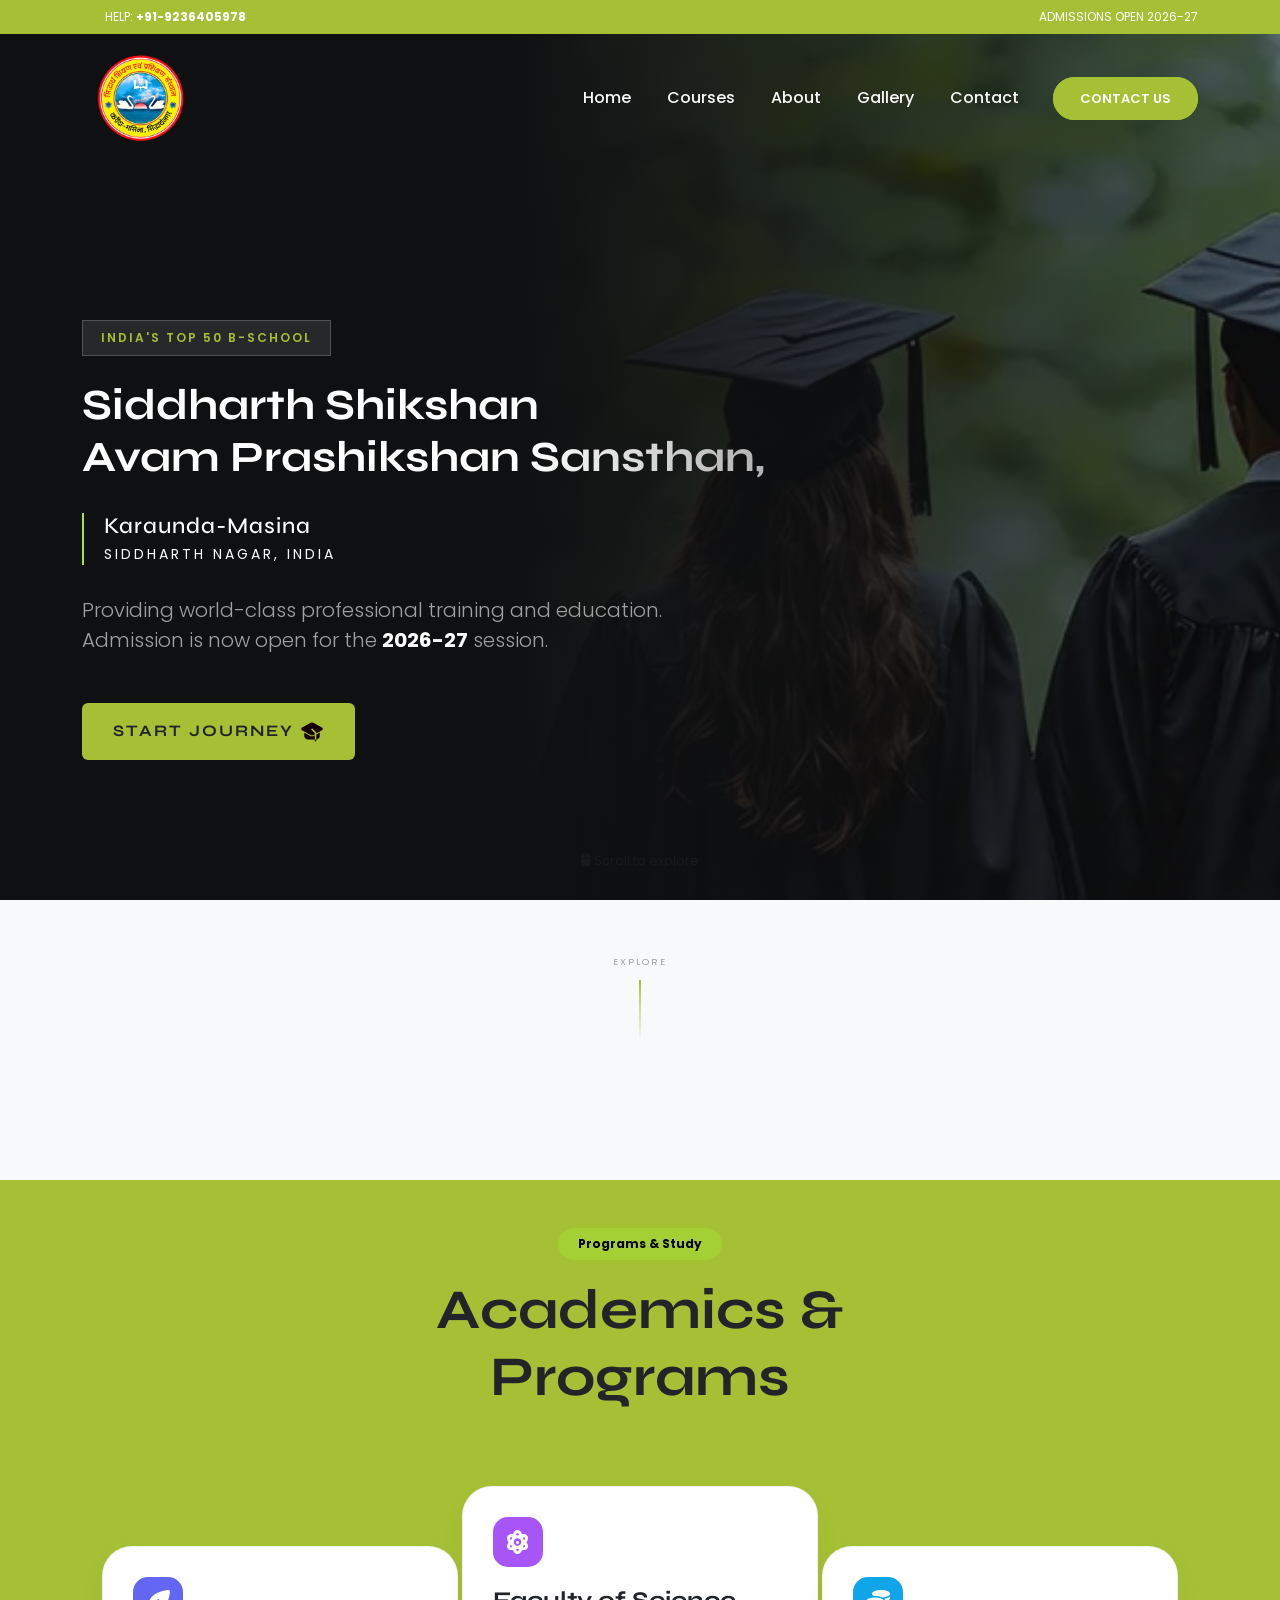
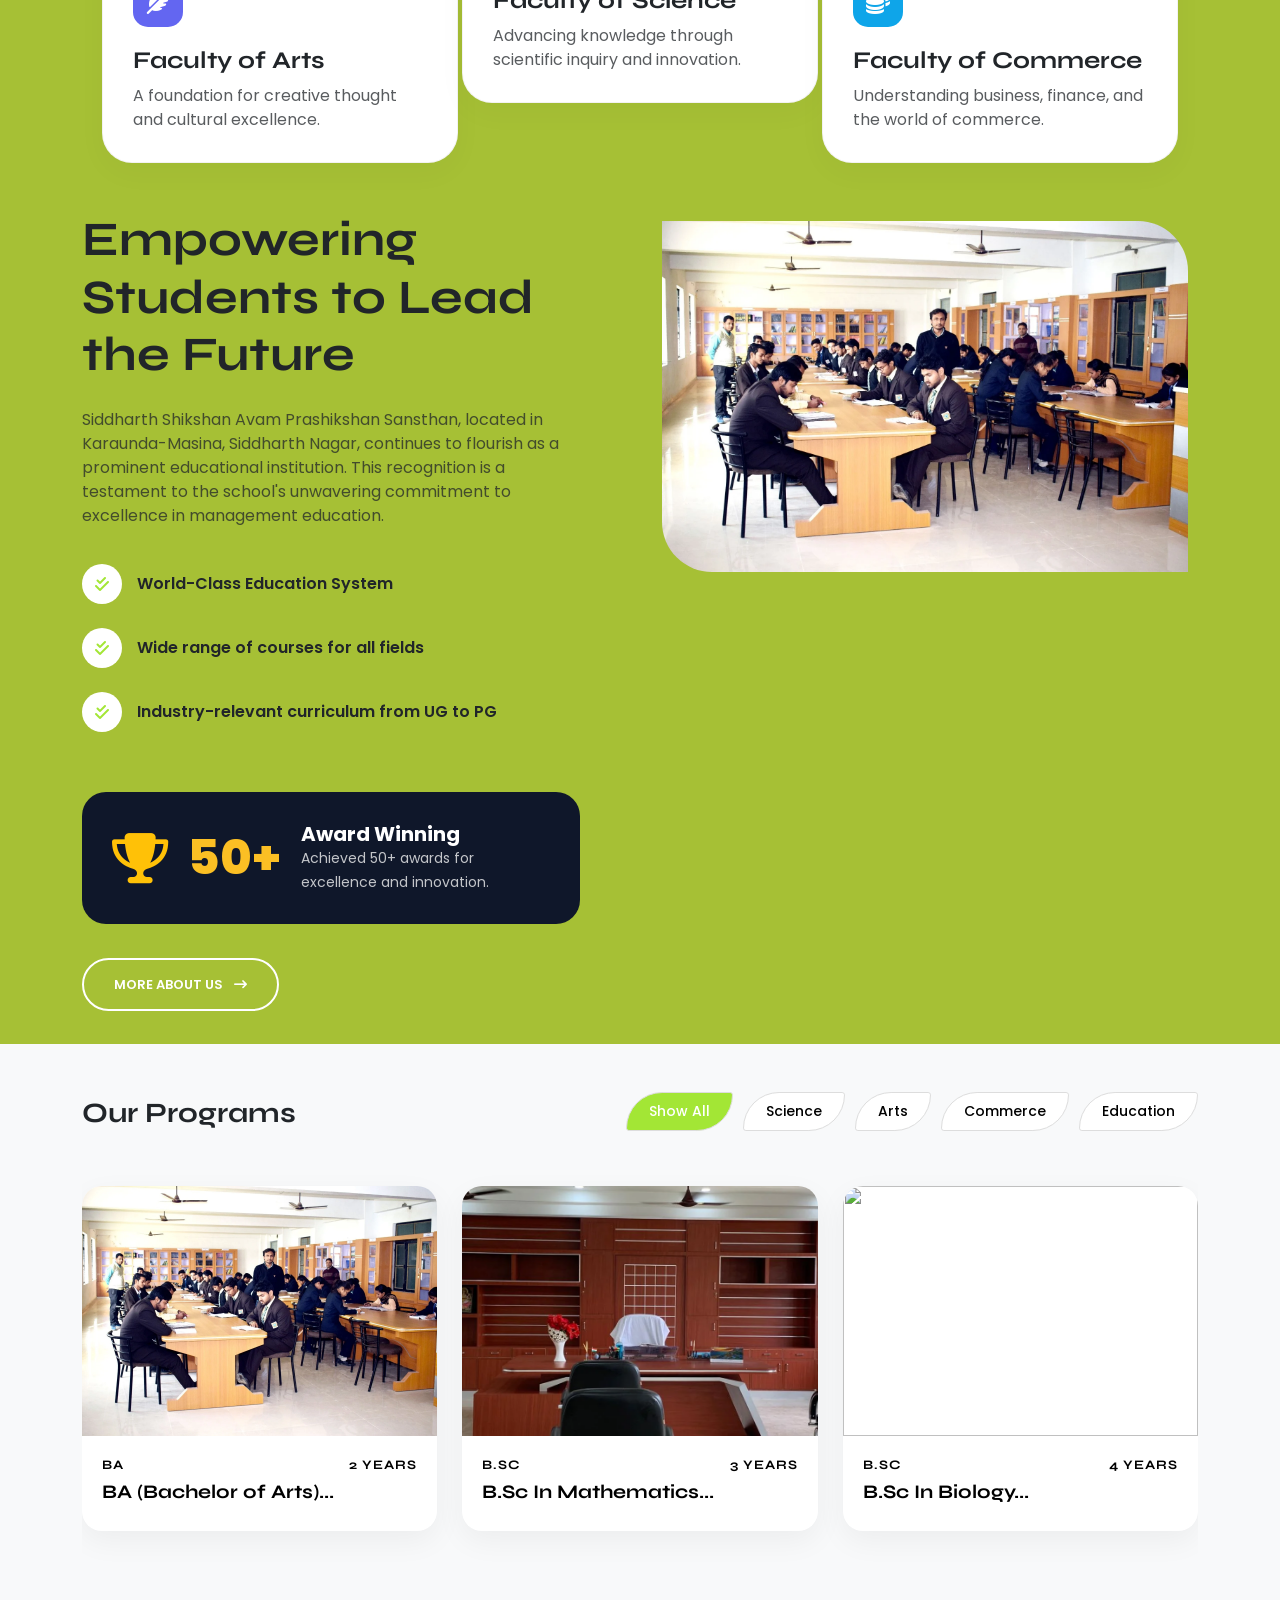
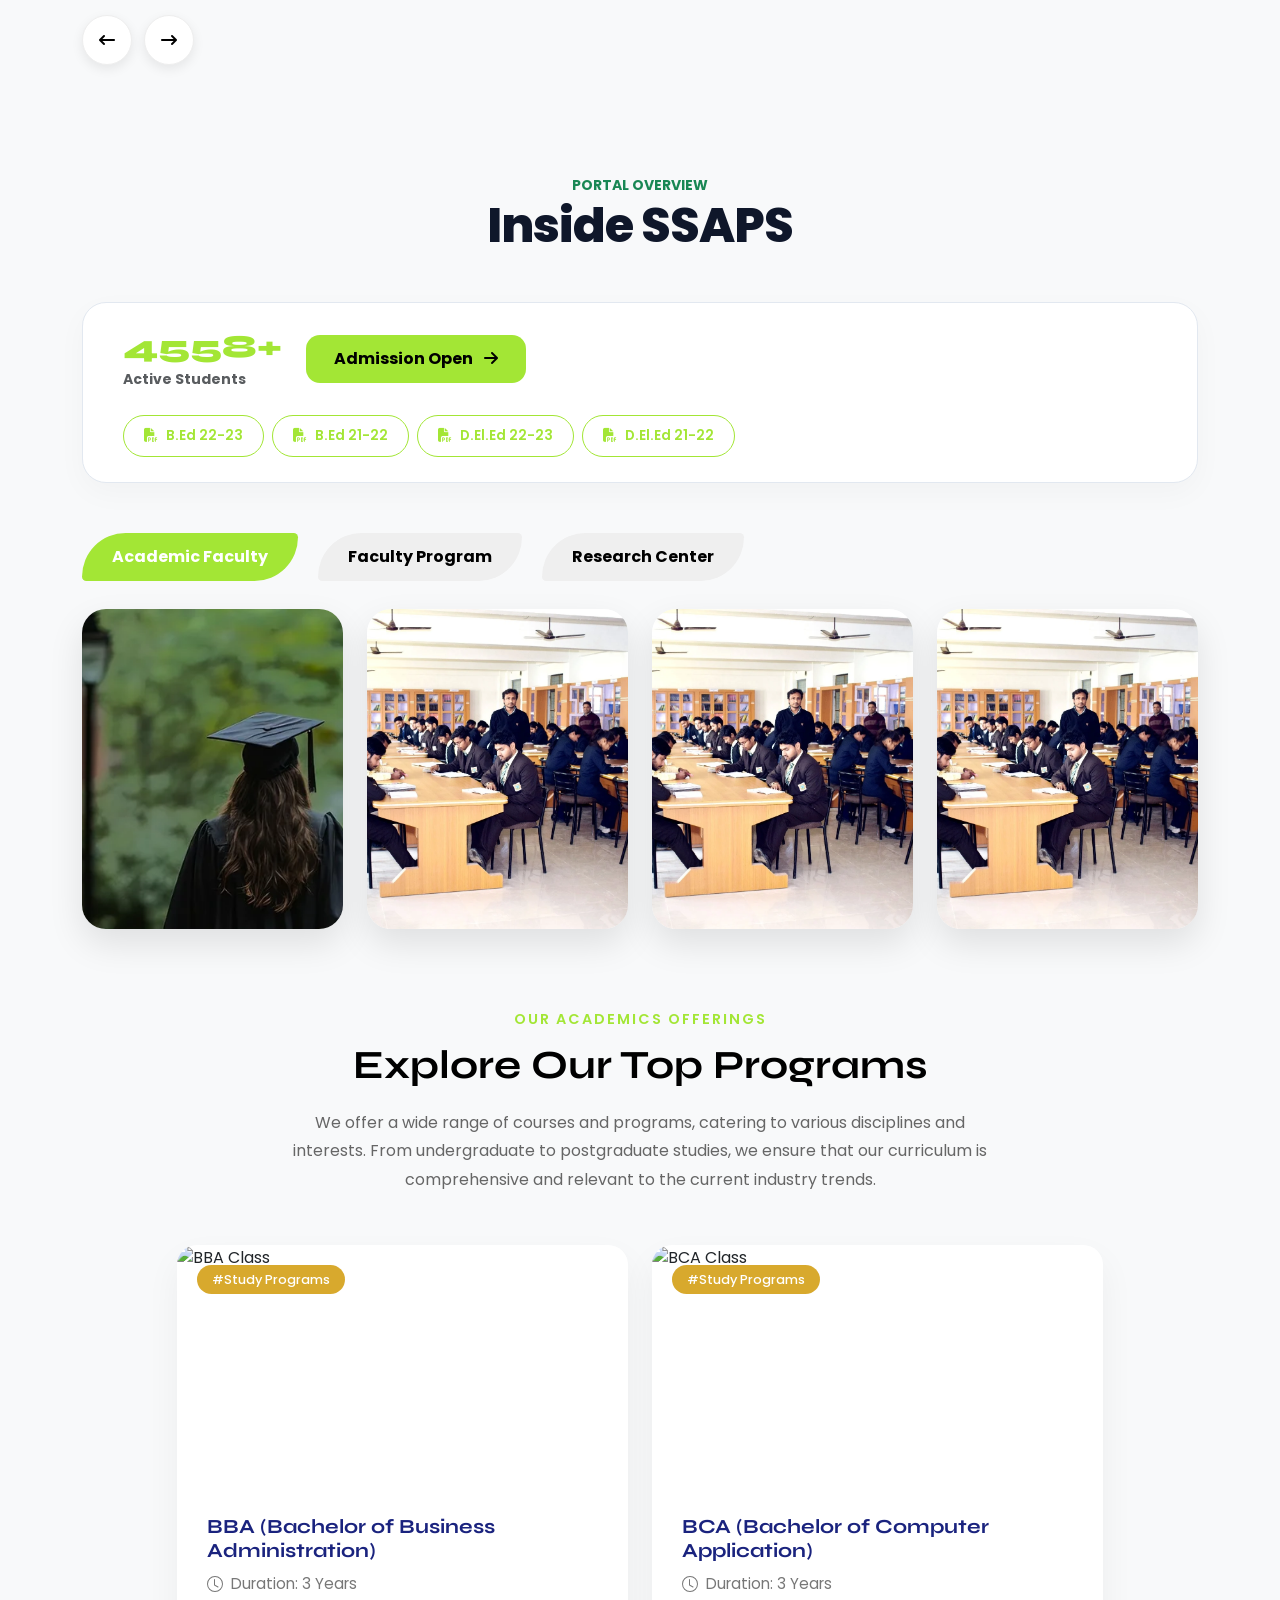
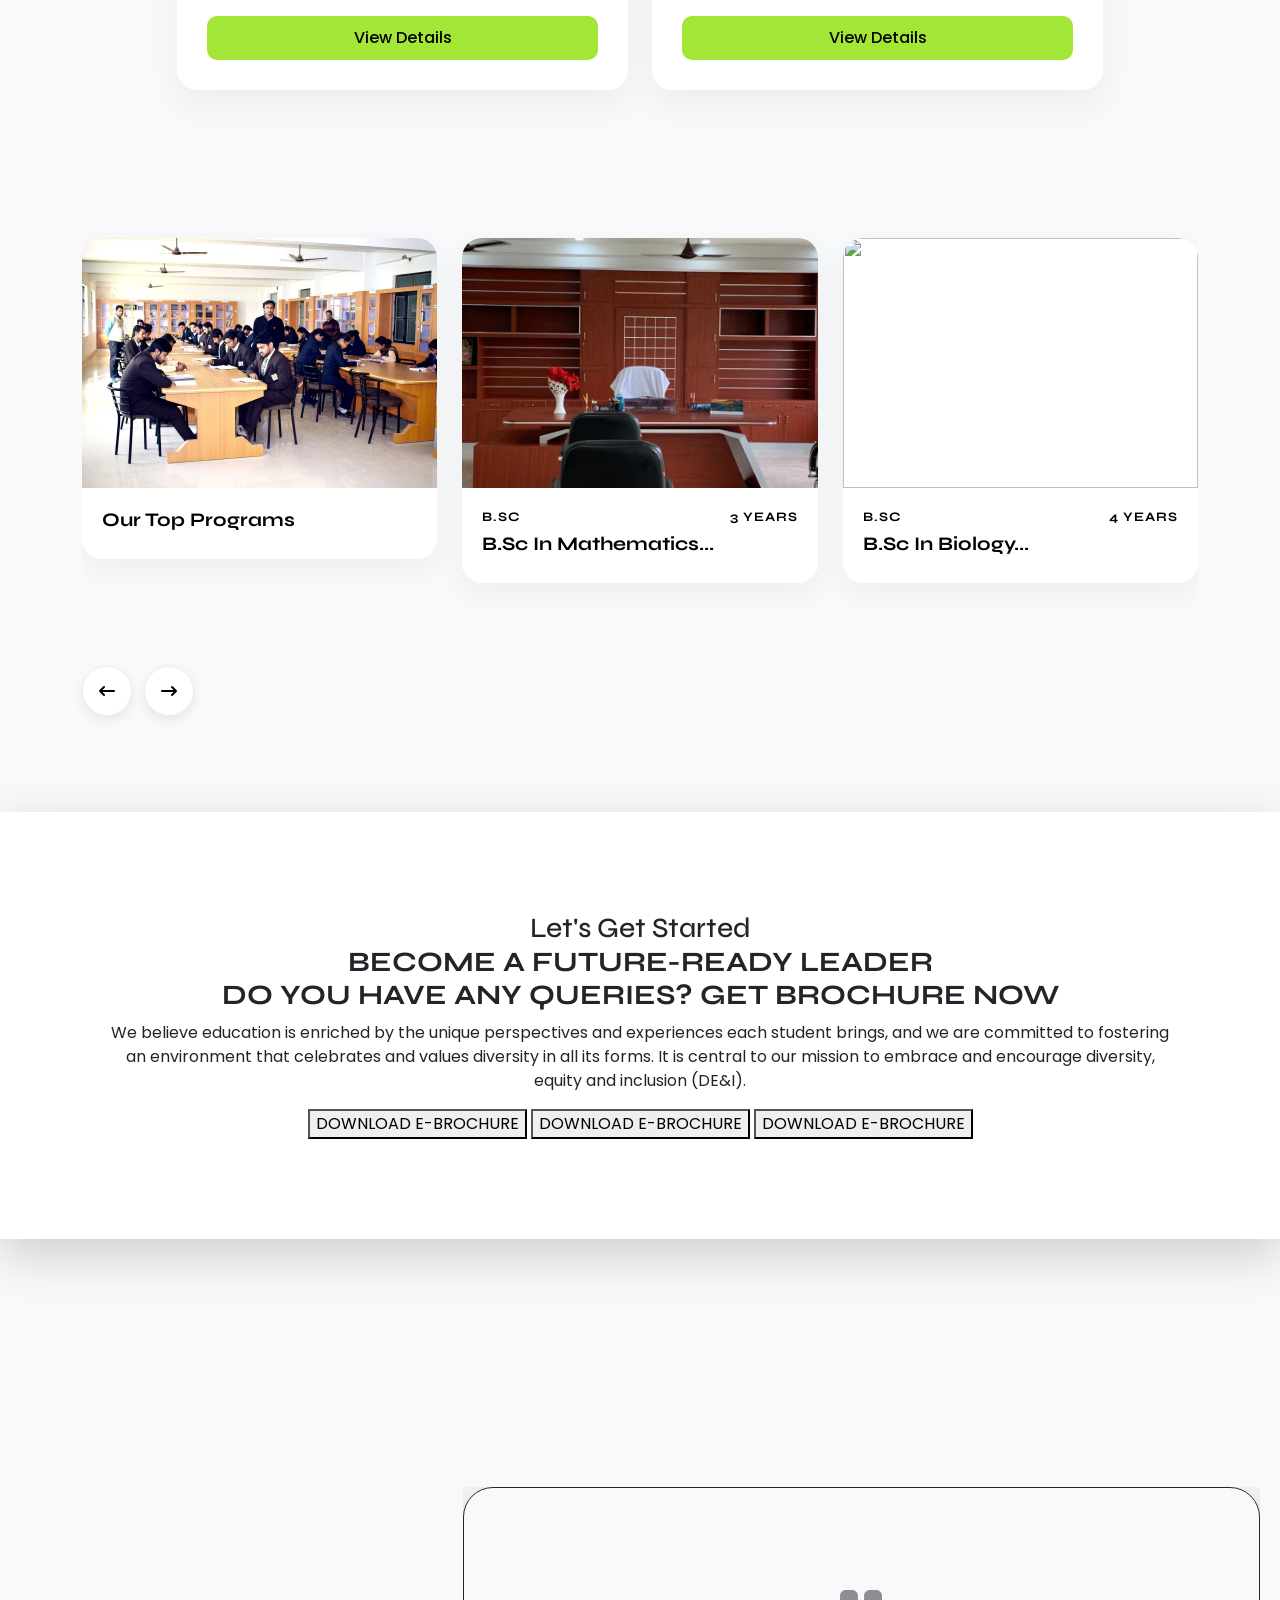
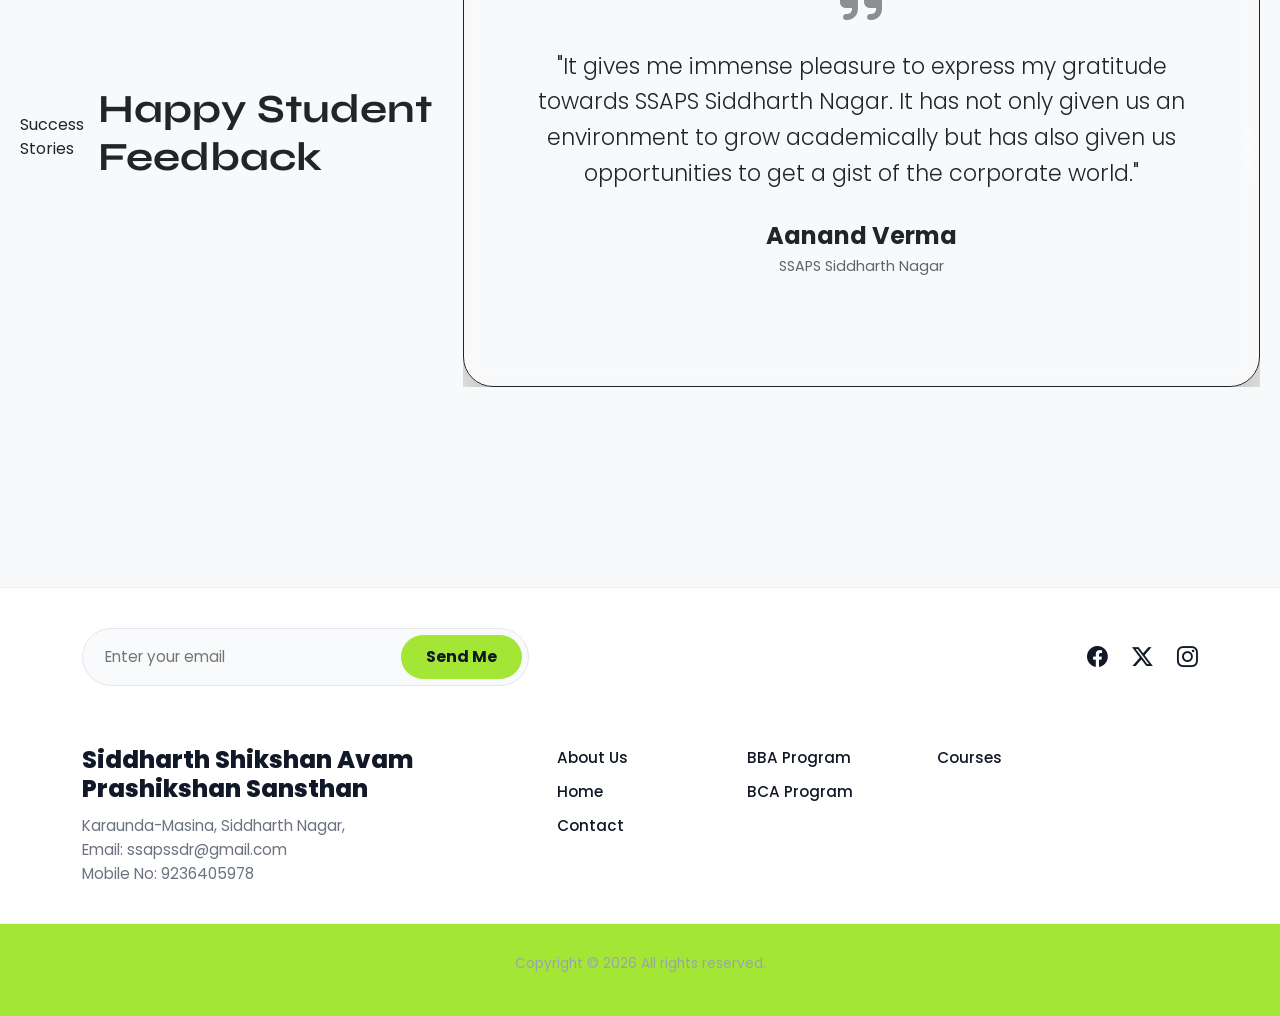
==== commit 4db82a07: "commit" ====
--- a/index.html
+++ b/index.html
@@ -782,8 +782,8 @@
     <section>
         <div class="container-fluid mt-5 mb-5">
             <div class="row  bg-white" id="brochure">
-               
-               
+
+
 
                 <div class="mb-sm-0 col-lg-12 p-0 m-0  left justify-content-center text-center">
                     <div class="brochure">
@@ -791,17 +791,30 @@
                             <span class="suptitle d-block"> Let's Get Started</span>
                             <strong class="mtitle text-uppercase d-block">
                                 Become a future-ready leader <br>
-                Do you have any queries? Get brochure now
+                                Do you have any queries? Get brochure now
                             </strong>
                         </h3>
                         <p class="justify">
-                                          We believe education is enriched by the unique perspectives and experiences each student brings, and we
-                are committed to fostering an environment that celebrates and values diversity in all its forms. It is
-                central to our mission to embrace and encourage diversity, equity and inclusion (DE&I).
+                            We believe education is enriched by the unique perspectives and experiences each student
+                            brings, and we
+                            are committed to fostering an environment that celebrates and values diversity in all its
+                            forms. It is
+                            central to our mission to embrace and encourage diversity, equity and inclusion (DE&I).
                         </p>
-                        <button class="ctabtn-sm text-uppercase" data-bs-toggle="modal" data-bs-target="#contactModal">
-                            Download E-Brochure
-                        </button>
+                        <div>
+                            <button class="ctabtn-sm text-uppercase" data-bs-toggle="modal"
+                                data-bs-target="#contactModal">
+                                Download E-Brochure
+                            </button>
+                            <button class="ctabtn-sm text-uppercase" data-bs-toggle="modal"
+                                data-bs-target="#contactModal">
+                                Download E-Brochure
+                            </button>
+                            <button class="ctabtn-sm text-uppercase" data-bs-toggle="modal"
+                                data-bs-target="#contactModal">
+                                Download E-Brochure
+                            </button>
+                        </div>
                     </div>
                 </div>
             </div>
@@ -810,6 +823,87 @@
 
 
     <!-- new section  -->
+    <div class="testimonial-wrapper">
+            <span>Success Stories</span>
+            <h2 class="display-6 fw-bold">Happy Student Feedback</h2>
+
+        <div class="swiper myVerticalSwiper">
+            <div class="swiper-wrapper">
+
+                <div class="swiper-slide">
+                    <div class="testimonial-card">
+                        <i class="fas fa-quote-right quote-icon"></i>
+                        <p class="review-text">"It gives me immense pleasure to express my gratitude towards SSAPS
+                            Siddharth Nagar. It has not only given us an environment to grow academically but has also
+                            given us opportunities to get a gist of the corporate world."</p>
+                        <div class="student-info">
+                            <h4>Aanand Verma</h4>
+                            <p>SSAPS Siddharth Nagar</p>
+                        </div>
+                    </div>
+                </div>
+
+                <div class="swiper-slide">
+                    <div class="testimonial-card">
+                        <i class="fas fa-quote-right quote-icon"></i>
+                        <p class="review-text">"I am forever grateful to the motivating and friendly faculty of SSAPS
+                            Siddharth Nagar for guiding and helping me to choose the right path for me. The mentorship
+                            here is truly unparalleled."</p>
+                        <div class="student-info">
+                            <h4>Aanand Verma</h4>
+                            <p>Future Leader Program</p>
+                        </div>
+                    </div>
+                </div>
+
+                <div class="swiper-slide">
+                    <div class="testimonial-card">
+                        <i class="fas fa-quote-right quote-icon"></i>
+                        <p class="review-text">"The practical exposure at SSAPS helped me bridge the gap between
+                            classroom theory and industry requirements. Every workshop felt like a step into my
+                            professional future."</p>
+                        <div class="student-info">
+                            <h4>Aanand Verma</h4>
+                            <p>Academic Excellence Awardee</p>
+                        </div>
+                    </div>
+                </div>
+
+                <div class="swiper-slide">
+                    <div class="testimonial-card">
+                        <i class="fas fa-quote-right quote-icon"></i>
+                        <p class="review-text">"Choosing SSAPS was the best decision for my career. The supportive
+                            environment and the focus on holistic development gave me the confidence to face corporate
+                            challenges head-on."</p>
+                        <div class="student-info">
+                            <h4>Aanand Verma</h4>
+                            <p>Corporate Relations Batch</p>
+                        </div>
+                    </div>
+                </div>
+
+                <div class="swiper-slide">
+                    <div class="testimonial-card">
+                        <i class="fas fa-quote-right quote-icon"></i>
+                        <p class="review-text">"I highly recommend SSAPS Siddharth Nagar to any student looking for
+                            quality education paired with real-world insights. The faculty members treat us like family
+                            while pushing us to excel."</p>
+                        <div class="student-info">
+                            <h4>Aanand Verma</h4>
+                            <p>Alumni Association</p>
+                        </div>
+                    </div>
+                </div>
+
+            </div>
+            <div class="swiper-pagination"></div>
+        </div>
+
+        <div class="scroll-hint">
+            <i class="fas fa-mouse"></i> Scroll to explore
+        </div>
+    </div>
+
     <!-- footer  -->
     <footer class="maxwell-footer">
         <div class="container">
@@ -870,6 +964,29 @@
     <script src="https://cdn.jsdelivr.net/npm/swiper@11/swiper-bundle.min.js"></script>
 
     <script src="https://cdn.jsdelivr.net/npm/bootstrap@5.3.0/dist/js/bootstrap.bundle.min.js"></script>
+
+
+    <script>
+        var swiper = new Swiper(".myVerticalSwiper", {
+            direction: "vertical",
+            slidesPerView: 1,
+            spaceBetween: 30,
+            mousewheel: true,
+            pagination: {
+                el: ".swiper-pagination",
+                clickable: true,
+            },
+            keyboard: {
+                enabled: true,
+            },
+            speed: 800,
+            loop: true,
+            autoplay: {
+                delay: 5000,
+                disableOnInteraction: false,
+            },
+        });
+    </script>
     <script>
         window.addEventListener('scroll', function () {
             const wrapper = document.getElementById('headerWrapper');
@@ -881,7 +998,7 @@
         });
     </script>
     <script>
-        const swiper = new Swiper(".courseSwiper", {
+        var swiper = new Swiper(".courseSwiper", {
             slidesPerView: 1,
             spaceBetween: 25,
             loop: true,
--- a/assets/style.css
+++ b/assets/style.css
@@ -8,7 +8,7 @@
             --maxwell-lime: rgb(163, 230, 53);
             --dark-text: #111827;
             --bg-light: #f9fafb;
-              --primary: #6366f1;
+            --primary: #6366f1;
             --secondary: #a855f7;
             --dark: #0f172a;
             --text-muted: #64748b;
@@ -104,7 +104,7 @@
             padding: 10px 0;
         }
 
-      
+
 
         .header-wrapper.scrolled .navbar-brand img {
             /* height: 45px; */
@@ -266,7 +266,7 @@
 
         .btn-elite {
             position: relative;
-           
+
             padding: 15px 30px;
             font-family: 'Syne', sans-serif;
             font-weight: 700;
@@ -276,7 +276,7 @@
             overflow: hidden;
             z-index: 1;
             text-decoration: none;
-                        background: var(--primaryy);
+            background: var(--primaryy);
 
             display: inline-block;
         }
@@ -285,7 +285,7 @@
             content: '';
             position: absolute;
             top: 0;
-          background-color: var(--primaryy);
+            background-color: var(--primaryy);
 
             left: -100%;
             width: 100%;
@@ -353,8 +353,10 @@
                 font-size: 2.8rem;
                 text-align: start;
             }
+
             .glass-tag {
-                align-items: start;justify-content: start;
+                align-items: start;
+                justify-content: start;
             }
         }
 
@@ -495,53 +497,85 @@
             --dark: #0f172a;
             --text-muted: #64748b;
         }
-.about{
-    background-color: var(--primaryy);
-    margin-top: 100px;
-}
-
-        .about  h1, h2, h3, .font-syne { font-family: 'Syne', sans-serif; }
+
+        .about {
+            background-color: var(--primaryy);
+            margin-top: 100px;
+        }
+
+        .about h1,
+        h2,
+        h3,
+        .font-syne {
+            font-family: 'Syne', sans-serif;
+        }
 
         @keyframes float {
-            0%, 100% { transform: translateY(0) rotate(0deg); }
-            50% { transform: translateY(-20px) rotate(1deg); }
+
+            0%,
+            100% {
+                transform: translateY(0) rotate(0deg);
+            }
+
+            50% {
+                transform: translateY(-20px) rotate(1deg);
+            }
         }
 
         @keyframes pulse-border {
-            0% { box-shadow: 0 0 0 0 rgba(99, 102, 241, 0.4); }
-            70% { box-shadow: 0 0 0 20px rgba(99, 102, 241, 0); }
-            100% { box-shadow: 0 0 0 0 rgba(99, 102, 241, 0); }
-        }
-
-         .about .faculty-container {
+            0% {
+                box-shadow: 0 0 0 0 rgba(99, 102, 241, 0.4);
+            }
+
+            70% {
+                box-shadow: 0 0 0 20px rgba(99, 102, 241, 0);
+            }
+
+            100% {
+                box-shadow: 0 0 0 0 rgba(99, 102, 241, 0);
+            }
+        }
+
+        .about .faculty-container {
             position: relative;
             padding: 40px 0;
         }
 
-         .about .custom-card {
+        .about .custom-card {
             background: white;
             border-radius: 30px;
             padding: 30px;
-            border: 1px solid rgba(0,0,0,0.05);
-            box-shadow: 0 10px 30px rgba(0,0,0,0.03);
+            border: 1px solid rgba(0, 0, 0, 0.05);
+            box-shadow: 0 10px 30px rgba(0, 0, 0, 0.03);
             transition: all 0.5s cubic-bezier(0.23, 1, 0.32, 1);
             animation: float 6s ease-in-out infinite;
             position: relative;
             z-index: 2;
         }
 
-        .about  .custom-card:hover {
+        .about .custom-card:hover {
             transform: scale(1.05) rotate(-1deg);
             box-shadow: 0 20px 40px rgba(99, 102, 241, 0.1);
         }
 
         @media (min-width: 992px) {
-             .about .card-arts { transform: translate(20px, 40px); animation-delay: 0s; }
-             .about .card-science { transform: translate(0, -20px); animation-delay: 1s; }
-             .about .card-commerce { transform: translate(-20px, 40px); animation-delay: 2s; }
-        }
-
-        .about  .icon-box {
+            .about .card-arts {
+                transform: translate(20px, 40px);
+                animation-delay: 0s;
+            }
+
+            .about .card-science {
+                transform: translate(0, -20px);
+                animation-delay: 1s;
+            }
+
+            .about .card-commerce {
+                transform: translate(-20px, 40px);
+                animation-delay: 2s;
+            }
+        }
+
+        .about .icon-box {
             width: 50px;
             height: 50px;
             background: var(--primary);
@@ -554,7 +588,7 @@
             font-size: 1.5rem;
         }
 
-         .about .award-box {
+        .about .award-box {
             background: var(--dark);
             color: white;
             padding: 30px;
@@ -566,19 +600,19 @@
             animation: pulse-border 2s infinite;
         }
 
-         .about .award-number {
+        .about .award-number {
             font-size: 3rem;
             font-weight: 800;
             color: #fbbf24;
             line-height: 1;
         }
 
-         .about img {
+        .about img {
             border-radius: 10px 60px;
             padding: 10px;
         }
 
-         .about .section-header .badge {
+        .about .section-header .badge {
             background: #a2e63566;
             color: #000;
             padding: 10px 20px;
@@ -586,7 +620,7 @@
             font-weight: 700;
         }
 
-        .about  .check-list-item {
+        .about .check-list-item {
             list-style: none;
             padding: 12px 0;
             display: flex;
@@ -594,7 +628,7 @@
             font-weight: 600;
         }
 
-      .about  .check-list-item i {
+        .about .check-list-item i {
             width: 40px;
             height: 40px;
             background: #fff;
@@ -606,10 +640,12 @@
             margin-right: 15px;
             font-size: 1rem;
         }
- .award-badge {
-    font-size: 50px;
-        }
-      .about-btn {
+
+        .award-badge {
+            font-size: 50px;
+        }
+
+        .about-btn {
             color: white !important;
             padding: 15px 30px;
             border-radius: 50px;
@@ -626,8 +662,9 @@
             border: none;
             color: var(--primaryy) !important;
         }
+
         /* program css  */
-         .Programs .filter-header {
+        .Programs .filter-header {
             display: flex;
             justify-content: space-between;
             align-items: center;
@@ -636,14 +673,14 @@
             gap: 20px;
         }
 
-       .Programs .filter-group {
+        .Programs .filter-group {
             display: flex;
             gap: 10px;
             overflow-x: auto;
             padding-bottom: 5px;
         }
 
-       .Programs .filter-btn {
+        .Programs .filter-btn {
             border: 1px solid #ddd;
             background: #fff;
             padding: 8px 22px;
@@ -655,19 +692,19 @@
             white-space: nowrap;
         }
 
-       .Programs .filter-btn.active {
+        .Programs .filter-btn.active {
             background: var(--maxwell-lime);
             color: #fff;
         }
 
-       .Programs .bottom-controls {
+        .Programs .bottom-controls {
             display: flex;
             gap: 12px;
             margin-top: 30px;
-            justify-content: flex-start; 
-        }
-
-       .Programs .custom-nav {
+            justify-content: flex-start;
+        }
+
+        .Programs .custom-nav {
             width: 50px;
             height: 50px;
             background: #fff;
@@ -677,17 +714,17 @@
             justify-content: center;
             cursor: pointer;
             transition: 0.3s;
-            box-shadow: 0 4px 12px rgba(0,0,0,0.08);
+            box-shadow: 0 4px 12px rgba(0, 0, 0, 0.08);
             color: #000;
             border: 1px solid #eee;
         }
 
-       .Programs .custom-nav:hover {
+        .Programs .custom-nav:hover {
             background: var(--maxwell-lime);
             transform: translateY(-3px);
         }
 
-      .Programs  .course-card {
+        .Programs .course-card {
             background: #fff;
             border-radius: 20px;
             overflow: hidden;
@@ -696,25 +733,25 @@
             border: none;
             margin-bottom: 30px;
             margin-top: 20px;
-            box-shadow: 0 10px 30px rgba(0,0,0,0.05);
-        }
-
-      .Programs  .img-box {
+            box-shadow: 0 10px 30px rgba(0, 0, 0, 0.05);
+        }
+
+        .Programs .img-box {
             position: relative;
             height: 250px;
             overflow: hidden;
         }
 
-       .Programs .img-box img {
+        .Programs .img-box img {
             width: 100%;
             height: 100%;
             object-fit: cover;
         }
 
-       .Programs .overlay-slide {
+        .Programs .overlay-slide {
             position: absolute;
             top: 0;
-            left: -100%; 
+            left: -100%;
             width: 100%;
             height: 100%;
             background: #0e52336f;
@@ -727,17 +764,17 @@
             z-index: 2;
         }
 
-      .Programs  .course-card:hover .overlay-slide {
-            left: 0; 
-        }
-
-      .Programs  .overlay-content {
+        .Programs .course-card:hover .overlay-slide {
+            left: 0;
+        }
+
+        .Programs .overlay-content {
             color: #fff;
             text-align: center;
             padding: 20px;
         }
 
-      .Programs  .enroll-btn-white {
+        .Programs .enroll-btn-white {
             background: var(--maxwell-lime);
             color: #000;
             border: none;
@@ -750,61 +787,61 @@
             margin-top: 15px;
         }
 
-      .Programs  .card-info {
+        .Programs .card-info {
             padding: 20px;
         }
 
-      .Programs  .cat-tag {
+        .Programs .cat-tag {
             font-size: 13px;
             text-transform: uppercase;
             letter-spacing: 1px;
             color: #000;
             font-weight: 700;
             display: block;
-                                    font-family: 'Syne', sans-serif;
+            font-family: 'Syne', sans-serif;
 
             margin-bottom: 5px;
         }
 
-       .Programs .course-title {
+        .Programs .course-title {
             font-size: 1.2rem;
             font-weight: 700;
-                        font-family: 'Syne', sans-serif;
+            font-family: 'Syne', sans-serif;
 
             color: #000;
         }
 
-/* inside css start  */
-       
-
-       .Inside .section-header {
+        /* inside css start  */
+
+
+        .Inside .section-header {
             padding: 60px 0 40px;
             text-align: center;
         }
 
-       .Inside .section-header h1 {
+        .Inside .section-header h1 {
             font-weight: 800;
             font-size: 3rem;
             letter-spacing: -1px;
             color: #0f172a;
         }
 
-       .Inside .status-bar {
+        .Inside .status-bar {
             background: #ffffff;
             border: 1px solid #e2e8f0;
             border-radius: 24px;
             padding: 25px 40px;
             margin-bottom: 50px;
-            box-shadow: 0 10px 30px rgba(0,0,0,0.03);
-        }
-
-       .Inside .stat-box h2 {
+            box-shadow: 0 10px 30px rgba(0, 0, 0, 0.03);
+        }
+
+        .Inside .stat-box h2 {
             color: var(--maxwell-lime);
             font-weight: 800;
             margin: 0;
         }
 
-       .Inside .btn-apply-now {
+        .Inside .btn-apply-now {
             background: var(--maxwell-lime);
             color: rgb(0, 0, 0);
             padding: 12px 28px;
@@ -815,14 +852,14 @@
             display: inline-block;
         }
 
-      .Inside  .btn-apply-now:hover {
+        .Inside .btn-apply-now:hover {
             background: #059669;
             transform: translateY(-2px);
             color: white;
         }
 
-       .Inside .doc-link-pill {
-             background: #ffffff;
+        .Inside .doc-link-pill {
+            background: #ffffff;
             border-color: var(--maxwell-lime);
             color: var(--maxwell-lime);
             padding: 10px 20px;
@@ -831,19 +868,19 @@
             font-size: 0.85rem;
             font-weight: 600;
             transition: 0.3s;
-            border: 1px solid ;
-
-        }
-
-       .Inside .doc-link-pill:hover {
+            border: 1px solid;
+
+        }
+
+        .Inside .doc-link-pill:hover {
             background: var(--maxwell-lime);
             border-color: var(--maxwell-lime);
             color: #000;
         }
 
-       
-
-       .Inside .nav-pills-custom .nav-linkk {
+
+
+        .Inside .nav-pills-custom .nav-linkk {
             color: #000000;
             font-weight: 700;
             padding: 12px 30px;
@@ -855,27 +892,27 @@
             margin-bottom: 20px;
         }
 
-      .Inside  .nav-pills-custom .nav-linkk.active {
+        .Inside .nav-pills-custom .nav-linkk.active {
             background: var(--maxwell-lime) !important;
             color: #ffffff !important;
         }
 
-       .Inside .card-wrapper {
+        .Inside .card-wrapper {
             position: relative;
             border-radius: 24px;
             overflow: hidden;
             height: 320px;
-            box-shadow: 0 15px 35px rgba(0,0,0,0.1);
-        }
-
-       .Inside .card-wrapper img {
+            box-shadow: 0 15px 35px rgba(0, 0, 0, 0.1);
+        }
+
+        .Inside .card-wrapper img {
             width: 100%;
             height: 100%;
             object-fit: cover;
             transition: transform 0.8s cubic-bezier(0.2, 1, 0.22, 1);
         }
 
-       .Inside .hover-overlay {
+        .Inside .hover-overlay {
             position: absolute;
             top: 0;
             left: 0;
@@ -890,15 +927,15 @@
             transition: opacity 0.5s ease;
         }
 
-       .Inside .card-wrapper:hover img {
+        .Inside .card-wrapper:hover img {
             transform: scale(1.15);
         }
 
-       .Inside .card-wrapper:hover .hover-overlay {
+        .Inside .card-wrapper:hover .hover-overlay {
             opacity: 1;
         }
 
-       .Inside .overlay-text h4 {
+        .Inside .overlay-text h4 {
             color: #000000;
             font-weight: 800;
             margin-bottom: 5px;
@@ -906,7 +943,7 @@
             transition: transform 0.5s ease;
         }
 
-       .Inside .overlay-text p {
+        .Inside .overlay-text p {
             color: #000000;
             font-weight: 600;
             margin: 0;
@@ -914,26 +951,37 @@
             transition: transform 0.5s ease 0.1s;
         }
 
-      .Inside  .card-wrapper:hover .overlay-text h4,
-      .Inside  .card-wrapper:hover .overlay-text p {
+        .Inside .card-wrapper:hover .overlay-text h4,
+        .Inside .card-wrapper:hover .overlay-text p {
             transform: translateY(0);
         }
 
-       .Inside .delay-1 { animation-delay: 0.1s; }
-       .Inside .delay-2 { animation-delay: 0.2s; }
-       .Inside .delay-3 { animation-delay: 0.3s; }
-       .Inside .delay-4 { animation-delay: 0.4s; }
-        
-/* top program css  */
-
-    
+        .Inside .delay-1 {
+            animation-delay: 0.1s;
+        }
+
+        .Inside .delay-2 {
+            animation-delay: 0.2s;
+        }
+
+        .Inside .delay-3 {
+            animation-delay: 0.3s;
+        }
+
+        .Inside .delay-4 {
+            animation-delay: 0.4s;
+        }
+
+        /* top program css  */
+
+
 
         .academic-section {
             padding: 80px 0;
             overflow: hidden;
         }
 
-       .academic-section .section-tag {
+        .academic-section .section-tag {
             color: var(--maxwell-lime);
             font-weight: 600;
             text-transform: uppercase;
@@ -943,26 +991,26 @@
             margin-bottom: 10px;
         }
 
-       .academic-section .section-title {
+        .academic-section .section-title {
             font-weight: 700;
             font-size: 2.5rem;
             color: #000;
             margin-bottom: 20px;
         }
 
-       .academic-section .section-description {
+        .academic-section .section-description {
             max-width: 700px;
             margin: 0 auto 50px;
             color: #666;
             line-height: 1.8;
         }
 
-      .academic-section  .program-card {
+        .academic-section .program-card {
             border: none;
             border-radius: 20px;
             overflow: hidden;
             background: #fff;
-            box-shadow: 0 15px 35px rgba(0,0,0,0.05);
+            box-shadow: 0 15px 35px rgba(0, 0, 0, 0.05);
             transition: all 0.4s cubic-bezier(0.175, 0.885, 0.32, 1.275);
             height: 100%;
             position: relative;
@@ -971,29 +1019,29 @@
             animation: fadeInUp 0.8s ease forwards;
         }
 
-      .academic-section  .program-card:hover {
+        .academic-section .program-card:hover {
             transform: translateY(-10px);
             box-shadow: 0 25px 50px rgba(26, 35, 126, 0.15);
         }
 
-       .academic-section .image-container {
+        .academic-section .image-container {
             position: relative;
             height: 240px;
             overflow: hidden;
         }
 
-       .academic-section .program-image {
+        .academic-section .program-image {
             width: 100%;
             height: 100%;
             object-fit: cover;
             transition: transform 0.6s ease;
         }
 
-       .academic-section .program-card:hover .program-image {
+        .academic-section .program-card:hover .program-image {
             transform: scale(1.1);
         }
 
-       .academic-section .badge-overlay {
+        .academic-section .badge-overlay {
             position: absolute;
             top: 20px;
             left: 20px;
@@ -1006,18 +1054,18 @@
             backdrop-filter: blur(5px);
         }
 
-       .academic-section .card-body {
+        .academic-section .card-body {
             padding: 30px;
         }
 
-       .academic-section .program-name {
+        .academic-section .program-name {
             font-weight: 700;
             font-size: 1.25rem;
             color: #1a237e;
             margin-bottom: 10px;
         }
 
-       .academic-section .duration-info {
+        .academic-section .duration-info {
             display: flex;
             align-items: center;
             color: #777;
@@ -1025,7 +1073,7 @@
             margin-bottom: 20px;
         }
 
-       .academic-section .btn-explore {
+        .academic-section .btn-explore {
             background: var(--maxwell-lime);
             color: #000;
             border-radius: 10px;
@@ -1036,7 +1084,7 @@
             width: 100%;
         }
 
-       .academic-section .btn-explore:hover {
+        .academic-section .btn-explore:hover {
             background: var(--secondary);
             color: white;
         }
@@ -1048,31 +1096,41 @@
             }
         }
 
-      .academic-section  .delay-1 { animation-delay: 0.2s; }
-       .academic-section .delay-2 { animation-delay: 0.4s; }
+        .academic-section .delay-1 {
+            animation-delay: 0.2s;
+        }
+
+        .academic-section .delay-2 {
+            animation-delay: 0.4s;
+        }
 
         @media (max-width: 768px) {
-          .academic-section  .section-title { font-size: 2rem; }
-        }
-.cafd{
-    font-size: 16px;
-    font-weight: bold;
-color: #000;    background-color: var(--maxwell-lime);
-padding: 10px 30px;
-border-radius: 50px;
-cursor: pointer;
-text-decoration: none;
-box-shadow: rgba(0, 0, 0, 0.24) 0px 3px 8px;
-}
-/* new css stsrt  */
-     #brochure::before {
+            .academic-section .section-title {
+                font-size: 2rem;
+            }
+        }
+
+        .cafd {
+            font-size: 16px;
+            font-weight: bold;
+            color: #000;
+            background-color: var(--maxwell-lime);
+            padding: 10px 30px;
+            border-radius: 50px;
+            cursor: pointer;
+            text-decoration: none;
+            box-shadow: rgba(0, 0, 0, 0.24) 0px 3px 8px;
+        }
+
+        /* new css stsrt  */
+        #brochure::before {
             content: "";
             position: absolute;
             top: 0;
             left: 0;
             width: 100%;
             height: 100%;
-            background-image: url('https://i.pinimg.com/1200x/05/71/c6/0571c644fe272ce81f6279ae28f31e81.jpg');
+            background-image: url('https://i.pinimg.com/736x/a6/15/a8/a615a821034085e73698e57ed6bcd3e3.jpg');
             background-size: cover;
             background-position: center;
             opacity: 0.2;
@@ -1097,18 +1155,157 @@
             transform: scale(1.05);
         }
 
-.brochure{
-    padding: 50px;
-}
-@media screen and (max-width:600px){
-    .brochure{
-    padding: 0px;
-    margin-top: 15px;
-}
-#brochure {
-           
-            padding: 20px !important;
-
-        }
-}
-   +        .brochure {
+            padding: 50px;
+        }
+
+        @media screen and (max-width:600px) {
+            .brochure {
+                padding: 0px;
+                margin-top: 15px;
+            }
+
+            #brochure {
+
+                padding: 20px !important;
+
+            }
+        }
+
+        /* new  */
+
+
+        .testimonial-wrapper {
+            height: 100vh;
+            display: flex;
+            align-items: center;
+            justify-content: center;
+            padding: 20px;
+        }
+
+        .testimonial-wrapper .section-header {
+            position: absolute;
+            top: 50px;
+            left: 50%;
+            transform: translateX(-50%);
+            text-align: center;
+            z-index: 10;
+        }
+
+        .testimonial-wrapper .section-header span {
+            color: var(--accent-purple);
+            text-transform: uppercase;
+            letter-spacing: 3px;
+            font-weight: 600;
+            font-size: 0.8rem;
+        }
+
+        /* Swiper Container */
+        .testimonial-wrapper .swiper {
+            width: 100%;
+            height: 500px;
+            /* Controlled height for vertical scroll */
+            max-width: 900px;
+        }
+
+        .testimonial-wrapper .testimonial-card {
+            background: var(--glass-white);
+            backdrop-filter: blur(10px);
+            border: 1px solid rgba(255, 255, 255, 0.1);
+            border-radius: 30px;
+            padding: 60px;
+            text-align: center;
+            height: 100%;
+            display: flex;
+            flex-direction: column;
+            justify-content: center;
+            transition: all 0.5s ease;
+        }
+
+        /* Active slide looks brighter */
+        .testimonial-wrapper .swiper-slide-active .testimonial-card {
+            background: rgba(255, 255, 255, 0.1);
+            border-color: var(--accent-purple);
+            box-shadow: 0 20px 50px rgba(0, 0, 0, 0.3);
+        }
+
+        .testimonial-wrapper .quote-icon {
+            font-size: 3rem;
+            color: var(--accent-purple);
+            margin-bottom: 20px;
+            opacity: 0.5;
+        }
+
+        .testimonial-wrapper .review-text {
+            font-size: 1.4rem;
+            line-height: 1.6;
+            font-weight: 300;
+            margin-bottom: 30px;
+        }
+
+        .testimonial-wrapper .student-info h4 {
+            font-weight: 700;
+            margin-bottom: 5px;
+            color: var(--accent-purple);
+        }
+
+        .testimonial-wrapper .student-info p {
+            font-size: 0.9rem;
+            opacity: 0.7;
+        }
+
+        /* Vertical Pagination */
+        .testimonial-wrapper .swiper-pagination-bullet {
+            background: #fff !important;
+            opacity: 0.3;
+        }
+
+        .testimonial-wrapper .swiper-pagination-bullet-active {
+            height: 30px !important;
+            border-radius: 5px !important;
+            background: var(--accent-purple) !important;
+            opacity: 1;
+        }
+
+        .testimonial-wrapper .scroll-hint {
+            position: absolute;
+            bottom: 30px;
+            left: 50%;
+            transform: translateX(-50%);
+            font-size: 0.8rem;
+            opacity: 0.5;
+            animation: bounce 2s infinite;
+        }
+
+        @keyframes bounce {
+
+            0%,
+            20%,
+            50%,
+            80%,
+            100% {
+                transform: translateY(0) translateX(-50%);
+            }
+
+            40% {
+                transform: translateY(-10px) translateX(-50%);
+            }
+
+            60% {
+                transform: translateY(-5px) translateX(-50%);
+            }
+        }
+
+        @media (max-width: 768px) {
+            .testimonial-wrapper .swiper {
+                height: 600px;
+            }
+
+            .testimonial-wrapper .testimonial-card {
+                padding: 30px;
+            }
+
+            .testimonial-wrapper .review-text {
+                font-size: 1.1rem;
+            }
+        }
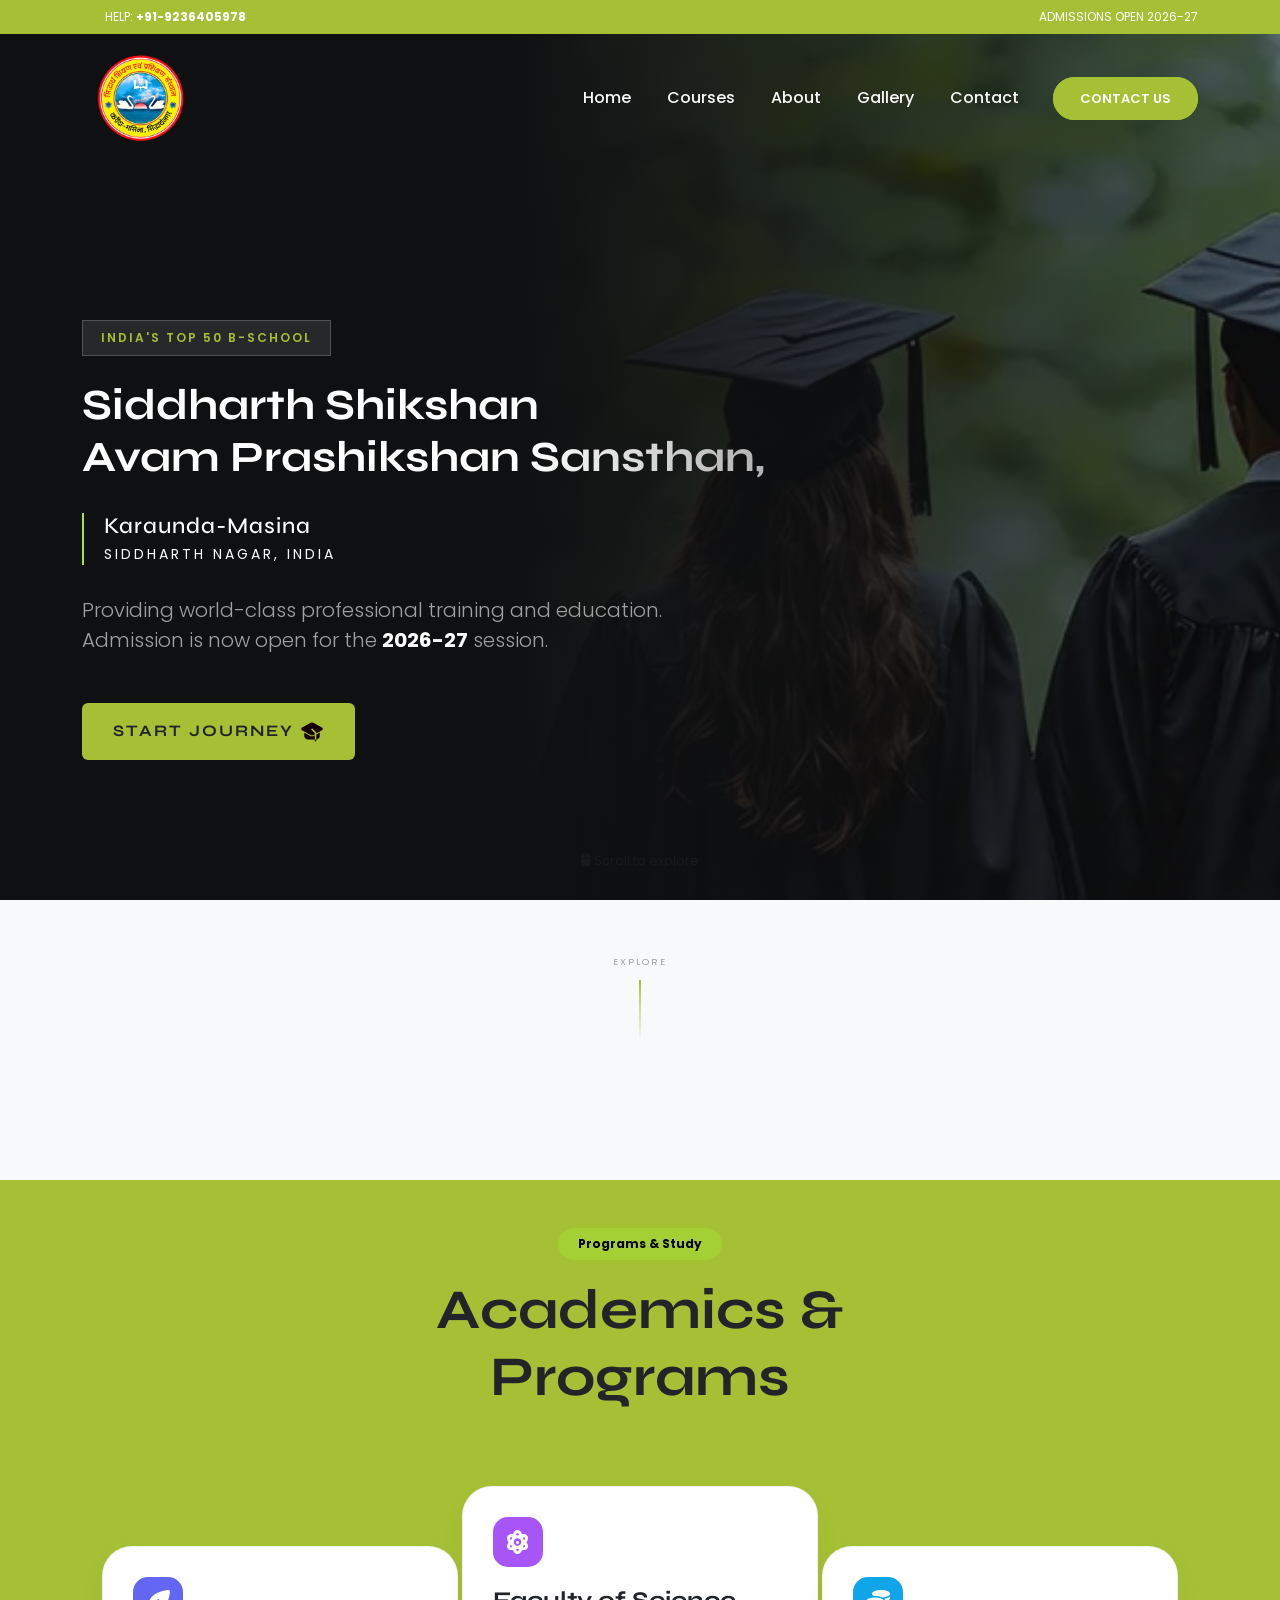
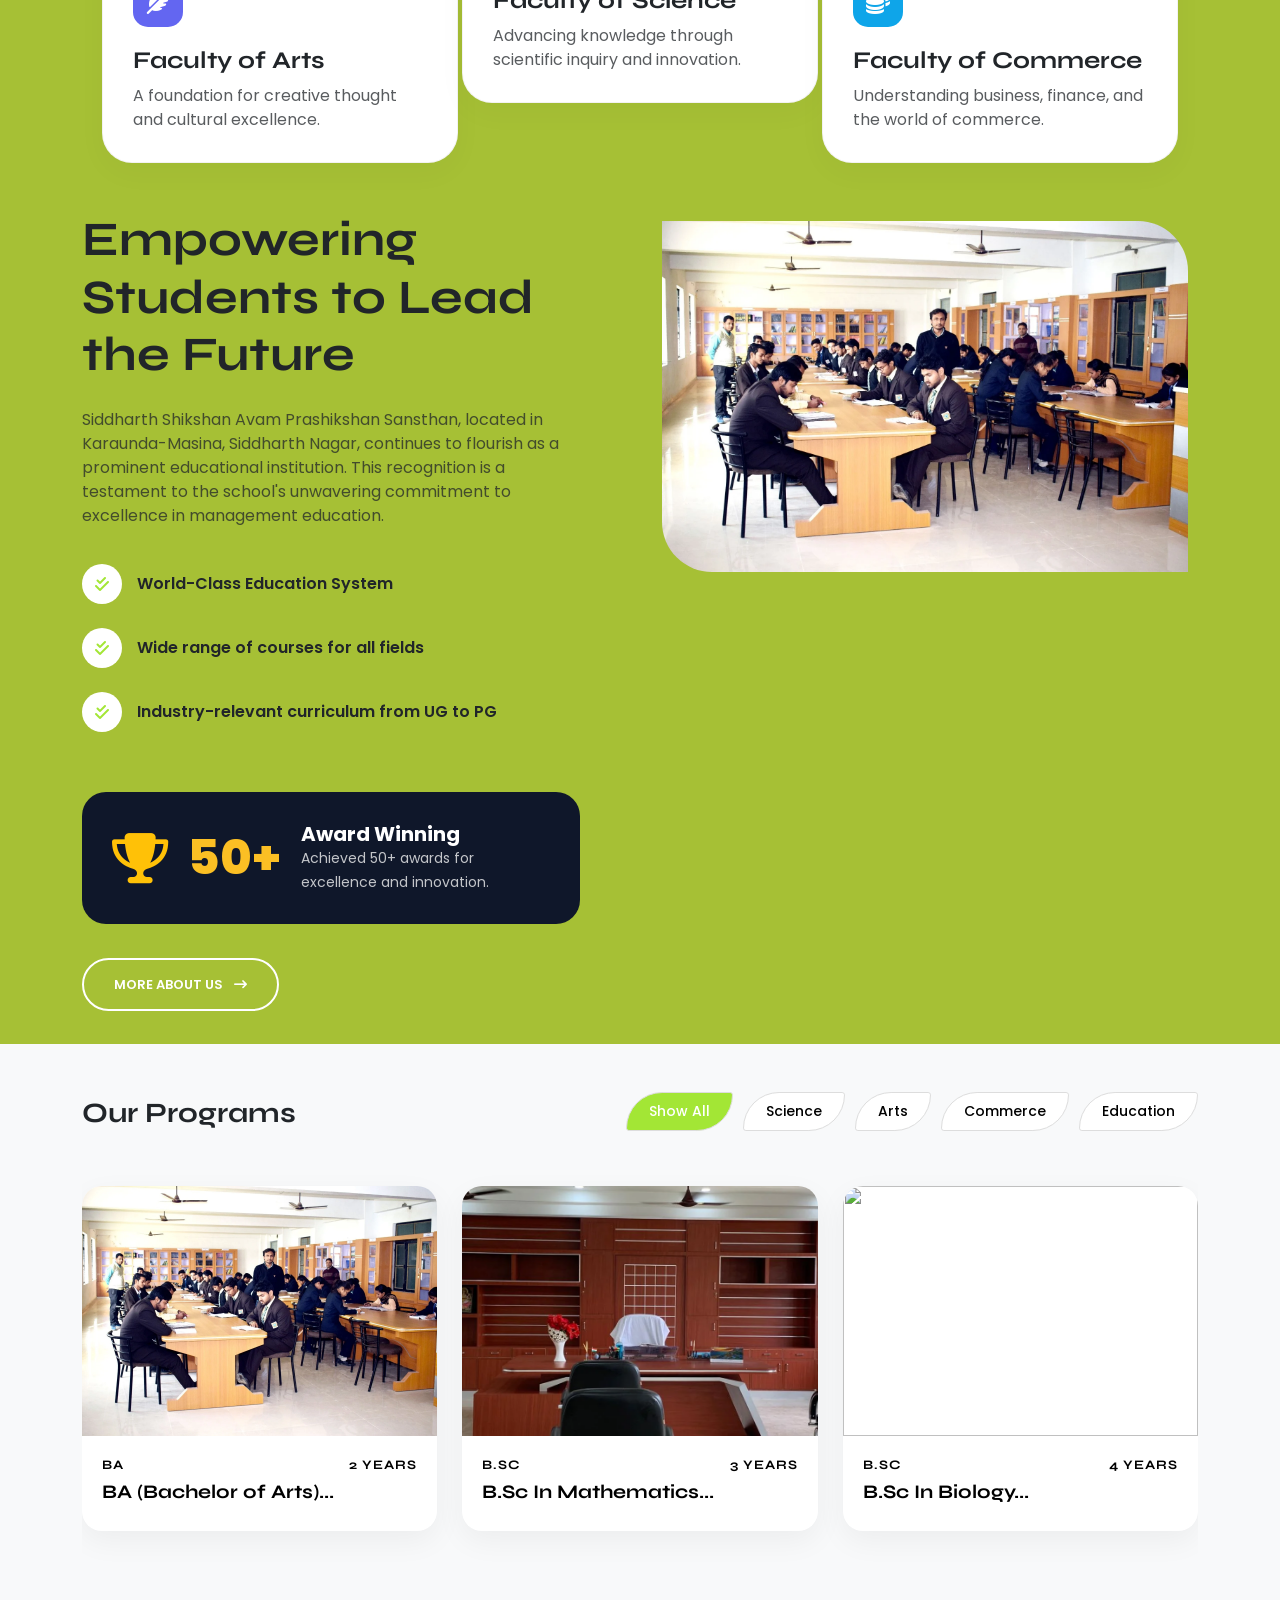
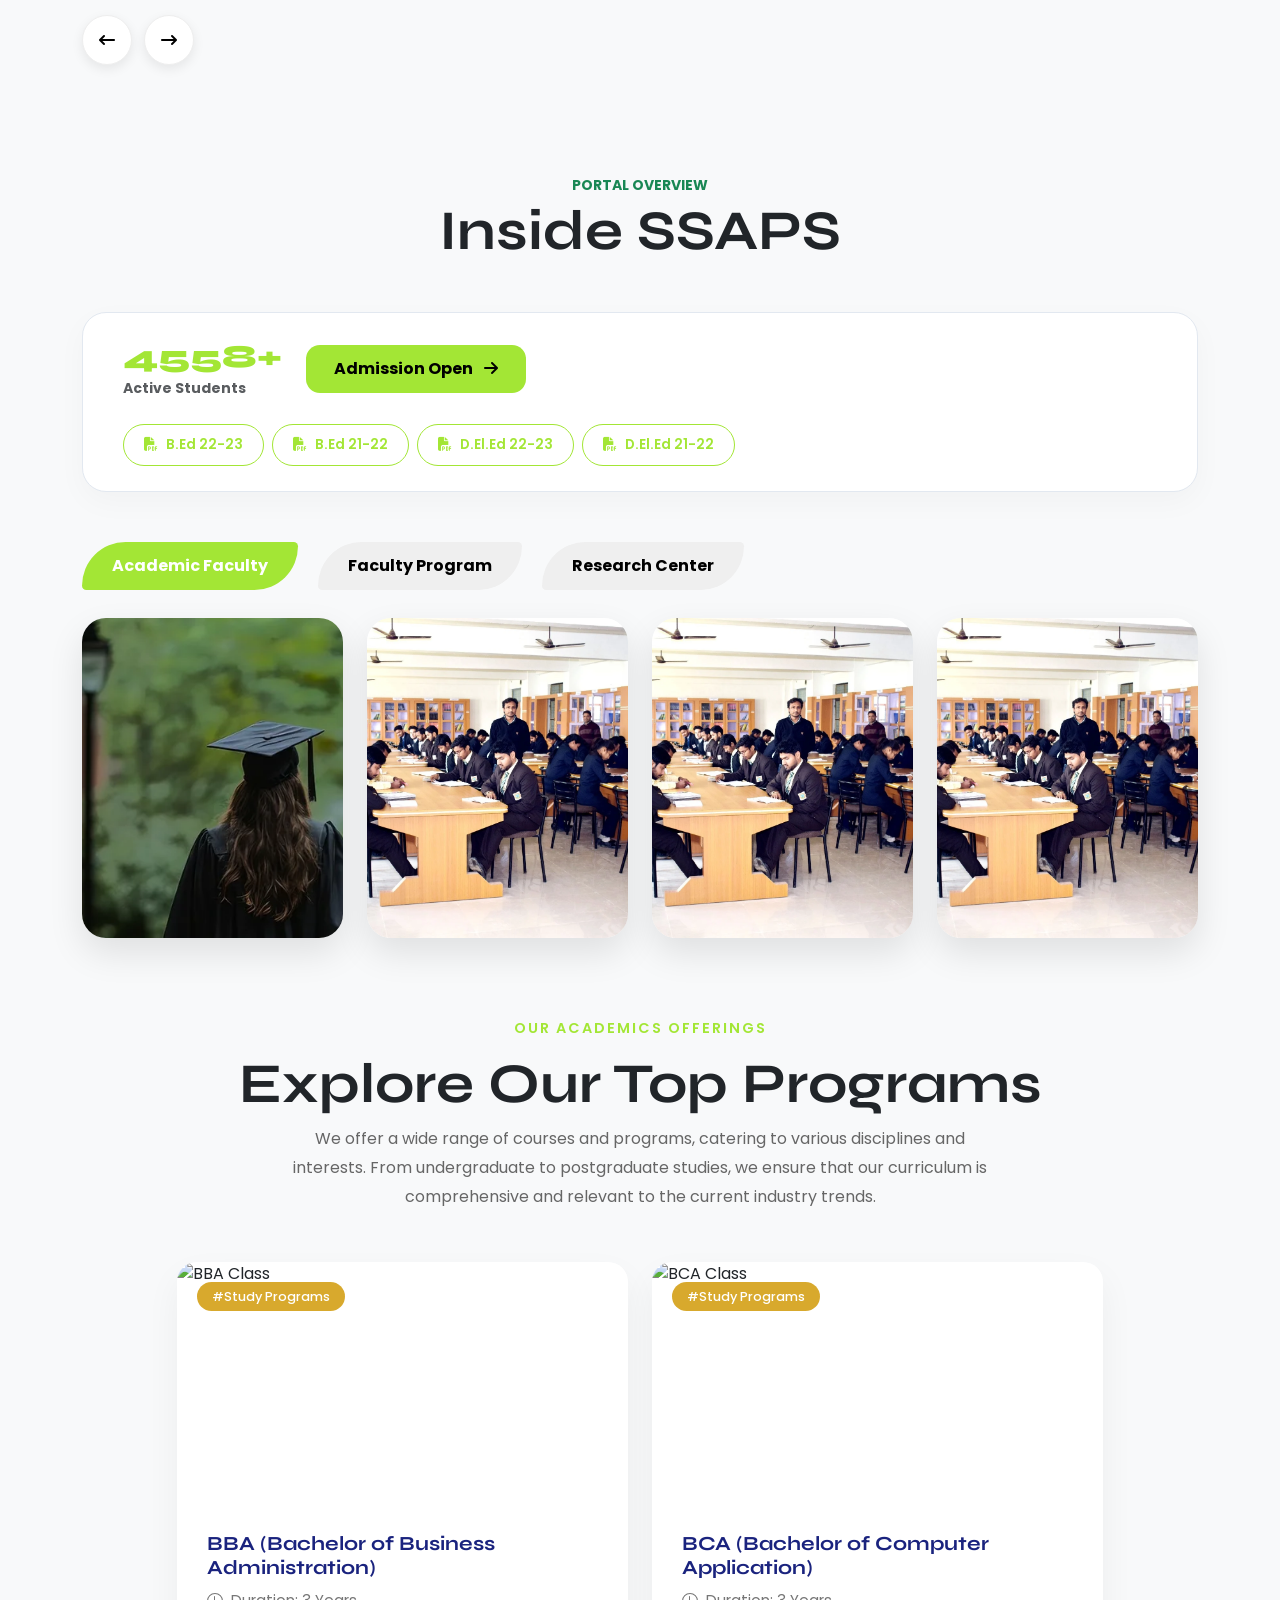
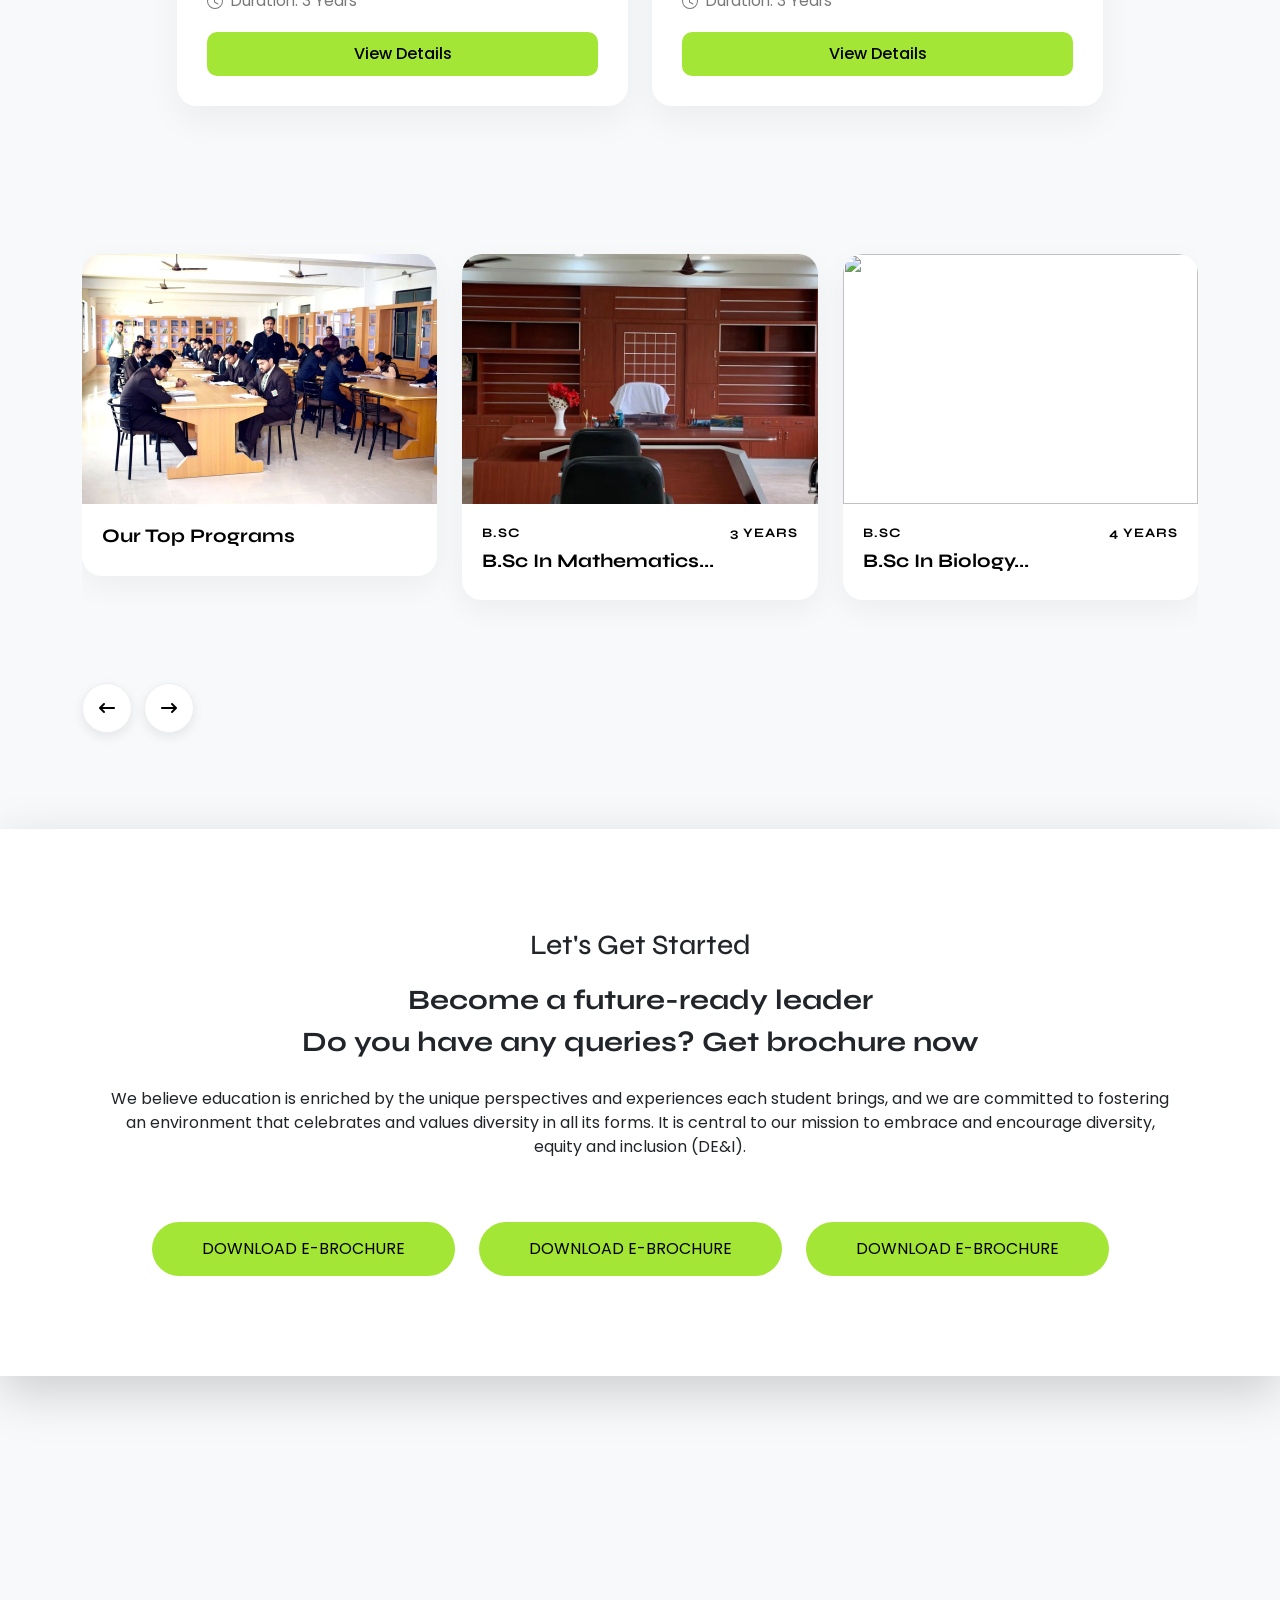
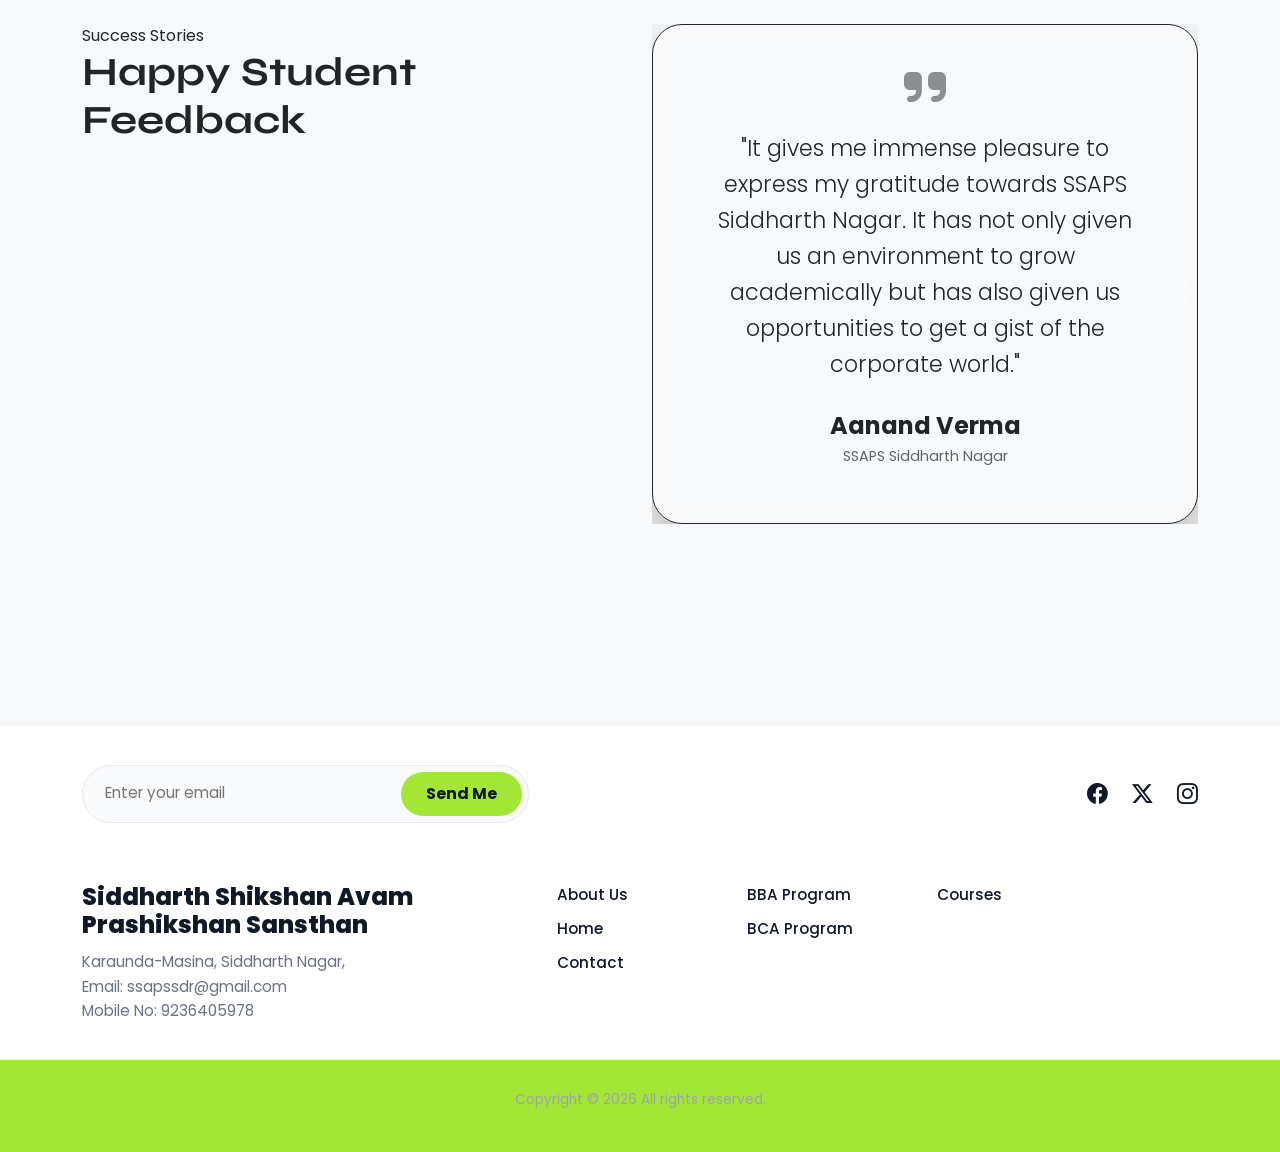
==== commit 8d11535f: "commit" ====
--- a/index.html
+++ b/index.html
@@ -114,7 +114,7 @@
                             class="text-white fw-bold">2026-27</span> session.
                     </p>
 
-                    <div class="animate__animated animate__fadeInUp animate__delay-4s">
+                    <div class="animate__animated animate__fadeInUp animate__delay-4s hero-btn">
                         <a href="#" class="btn btn-elite">
                             Start Journey <img src="images/learning.png" alt="">
                         </a>
@@ -361,7 +361,6 @@
 
                             </div>
                             <h5 class="course-title">D.El.Ed (BTC)</h5>
-                            <!-- <p class="text-muted small">Siddarth University, Kapilvastu</p> -->
                         </div>
                     </div>
                 </div>
@@ -380,7 +379,7 @@
     <div class="container Inside">
         <div class="section-header">
             <span class="text-uppercase fw-bold text-success small tracking-widest">Portal Overview</span>
-            <h1>Inside SSAPS</h1>
+            <h2 class="display-4 fw-bold">Inside SSAPS</h2>
         </div>
 
         <div class="status-bar d-flex justify-content-between align-items-center flex-wrap gap-4">
@@ -566,9 +565,9 @@
     <!-- top program sectrion  -->
     <section class="academic-section">
         <div class="container">
-            <div class="text-center mb-5">
+            <div class="text-center mb-5 section-header">
                 <span class="section-tag">Our Academics Offerings</span>
-                <h2 class="section-title">Explore Our Top Programs</h2>
+                <h2 class="display-4 fw-bold">Explore Our Top Programs</h2>
                 <p class="section-description">
                     We offer a wide range of courses and programs, catering to various disciplines and interests.
                     From undergraduate to postgraduate studies, we ensure that our curriculum is comprehensive
@@ -779,7 +778,7 @@
         </div>
     </div>
     <!-- new section  -->
-    <section>
+    <section class="mb-5">
         <div class="container-fluid mt-5 mb-5">
             <div class="row  bg-white" id="brochure">
 
@@ -788,20 +787,20 @@
                 <div class="mb-sm-0 col-lg-12 p-0 m-0  left justify-content-center text-center">
                     <div class="brochure">
                         <h3 class="ititle">
-                            <span class="suptitle d-block"> Let's Get Started</span>
-                            <strong class="mtitle text-uppercase d-block">
+                            <span class="suptitle d-block mb-3"> Let's Get Started</span>
+                            <strong class="mtitle mb-4  d-block">
                                 Become a future-ready leader <br>
                                 Do you have any queries? Get brochure now
                             </strong>
                         </h3>
-                        <p class="justify">
+                        <p class="justify mb-3">
                             We believe education is enriched by the unique perspectives and experiences each student
                             brings, and we
                             are committed to fostering an environment that celebrates and values diversity in all its
                             forms. It is
                             central to our mission to embrace and encourage diversity, equity and inclusion (DE&I).
                         </p>
-                        <div>
+                        <div class="mt-5">
                             <button class="ctabtn-sm text-uppercase" data-bs-toggle="modal"
                                 data-bs-target="#contactModal">
                                 Download E-Brochure
@@ -823,11 +822,16 @@
 
 
     <!-- new section  -->
-    <div class="testimonial-wrapper">
-            <span>Success Stories</span>
+    <div class="testimonial-wrapper mt-5 ">
+       
+<div class="container">
+    <div class="row">
+        <div class="col-lg-6">
+                 <span>Success Stories</span>
             <h2 class="display-6 fw-bold">Happy Student Feedback</h2>
-
-        <div class="swiper myVerticalSwiper">
+        </div>
+                <div class="col-lg-6">
+                     <div class="swiper myVerticalSwiper">
             <div class="swiper-wrapper">
 
                 <div class="swiper-slide">
@@ -898,6 +902,11 @@
             </div>
             <div class="swiper-pagination"></div>
         </div>
+                </div>
+
+    </div>
+</div>
+       
 
         <div class="scroll-hint">
             <i class="fas fa-mouse"></i> Scroll to explore
--- a/assets/style.css
+++ b/assets/style.css
@@ -343,17 +343,32 @@
                     url('/images/about-banner.jpg') center/cover;
                 text-align: center;
             }
+            .about img
+            {
+                margin-top: 50px;
+            }
 
             .location-box {
                 border-left: none;
                 padding-left: 0;
             }
-
+            .location-box h3{
+                text-align: start !important;
+            }
+             .location-box p{
+                text-align: start !important;
+            }
+            .lead{
+                text-align: start;
+            }
+    .hero-wrapper {
+        text-align: start;
+    }
             .main-heading {
                 font-size: 2.8rem;
                 text-align: start;
             }
-
+            
             .glass-tag {
                 align-items: start;
                 justify-content: start;
@@ -1308,4 +1323,17 @@
             .testimonial-wrapper .review-text {
                 font-size: 1.1rem;
             }
+        }
+        /* css  */
+        .mtitle{
+            line-height: 1.5;
+            font-weight: bolder;
+        }
+        .ctabtn-sm{
+            padding: 15px 50px;
+            border: none;
+            background-color: var(--maxwell-lime);
+            border-radius: 50px;
+           margin-right: 20px;
+           margin-top: 15px;
         }
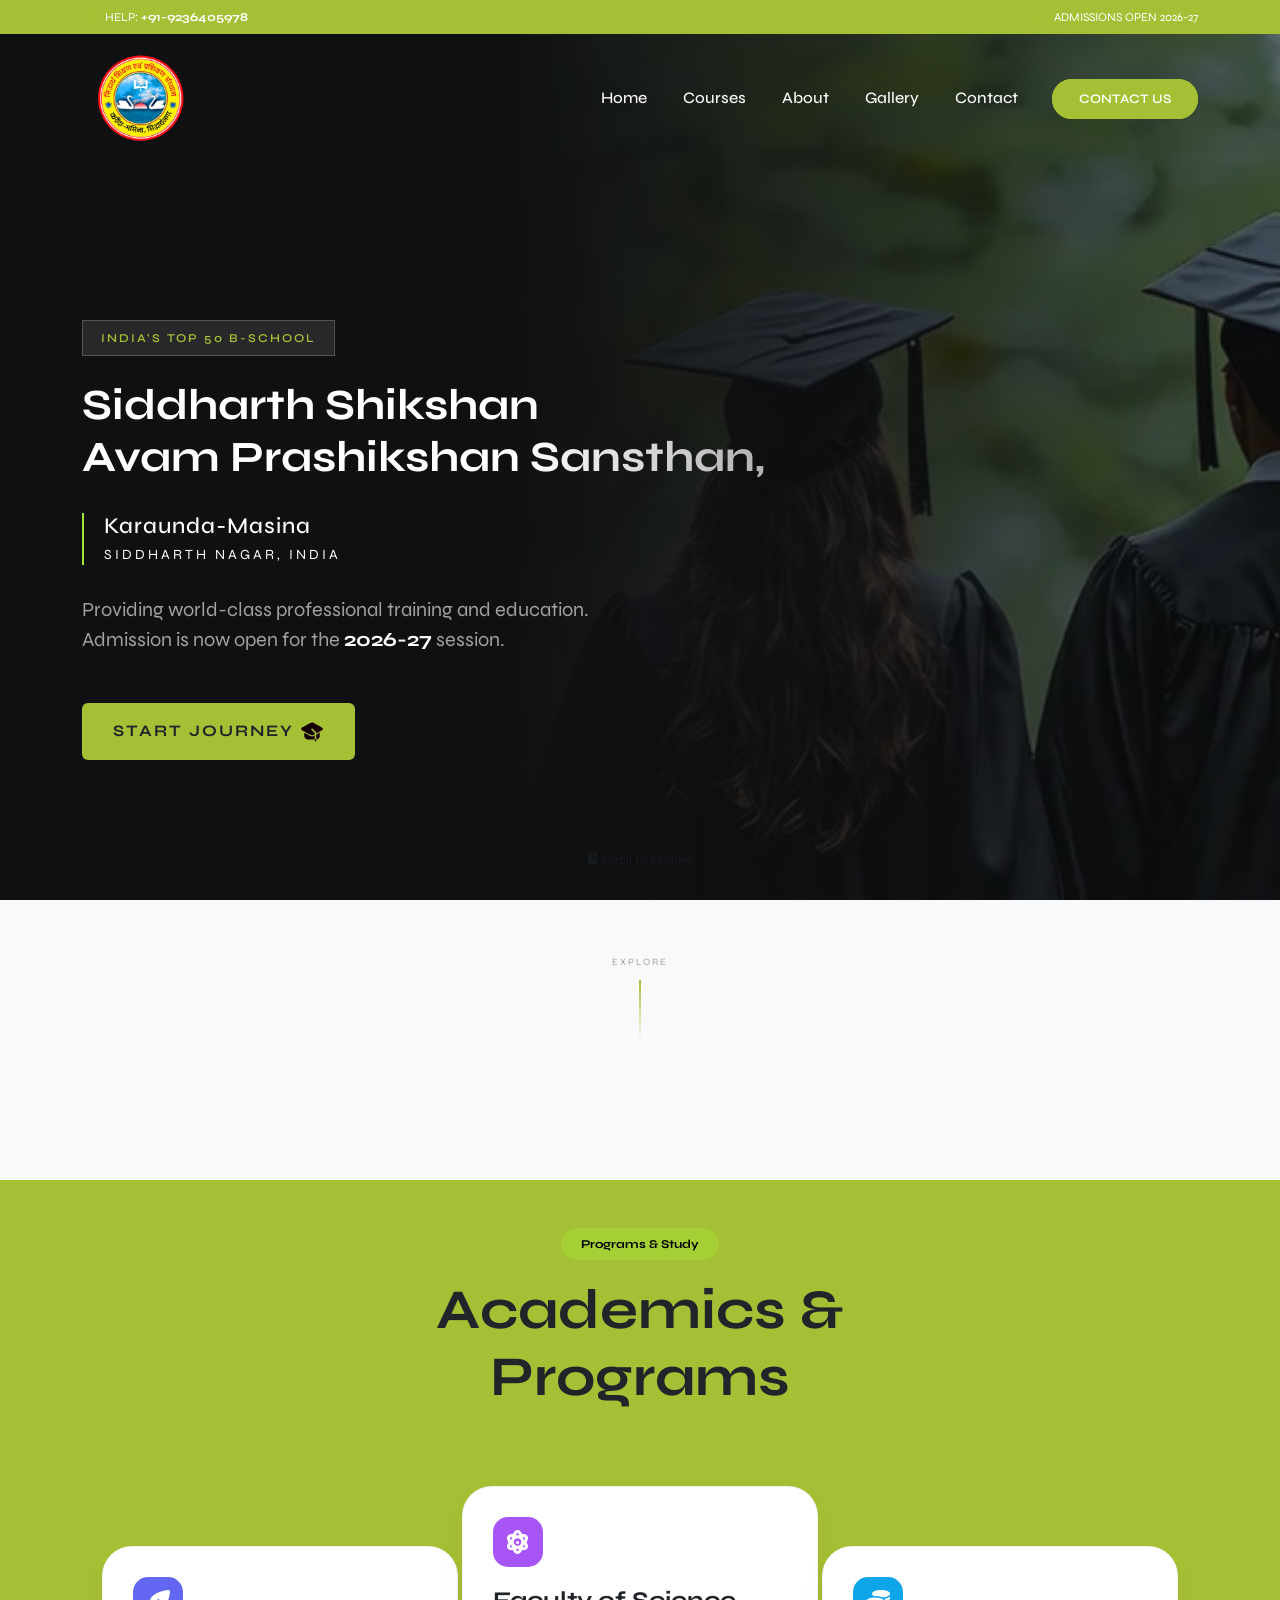
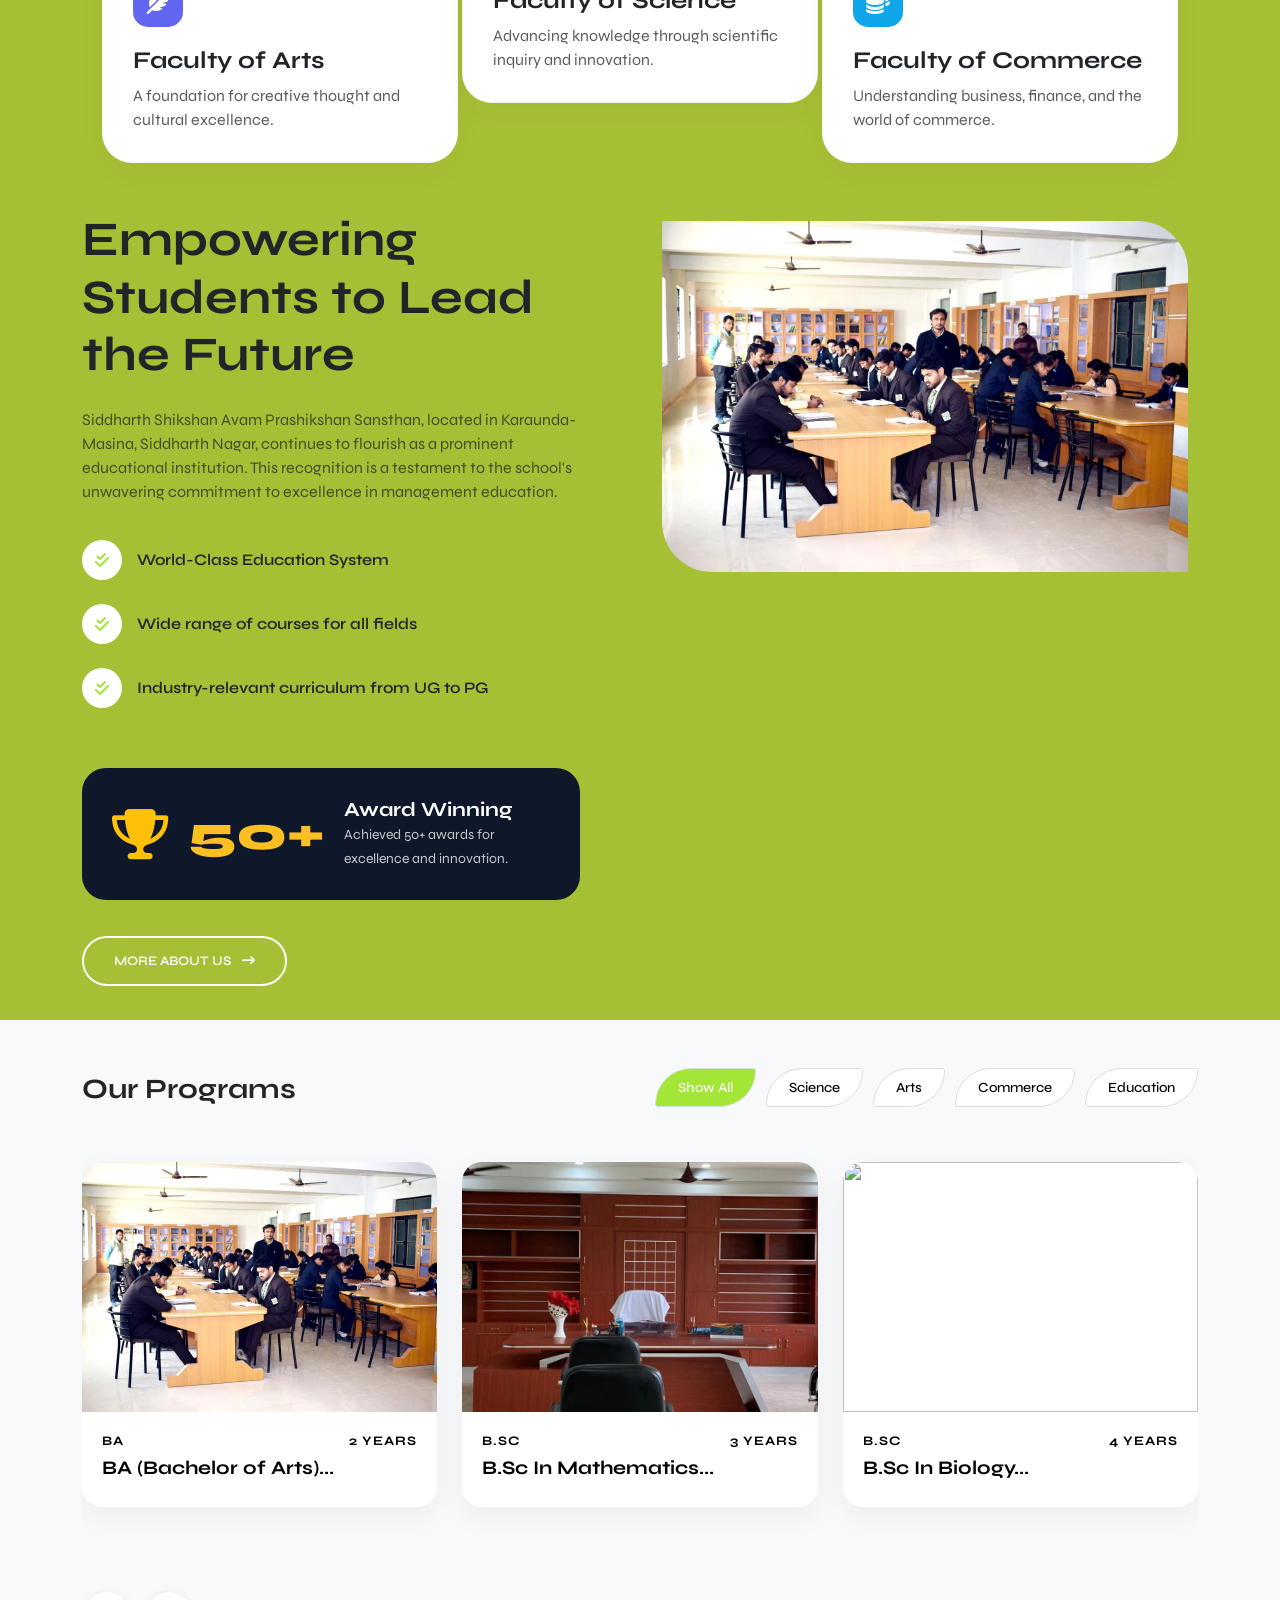
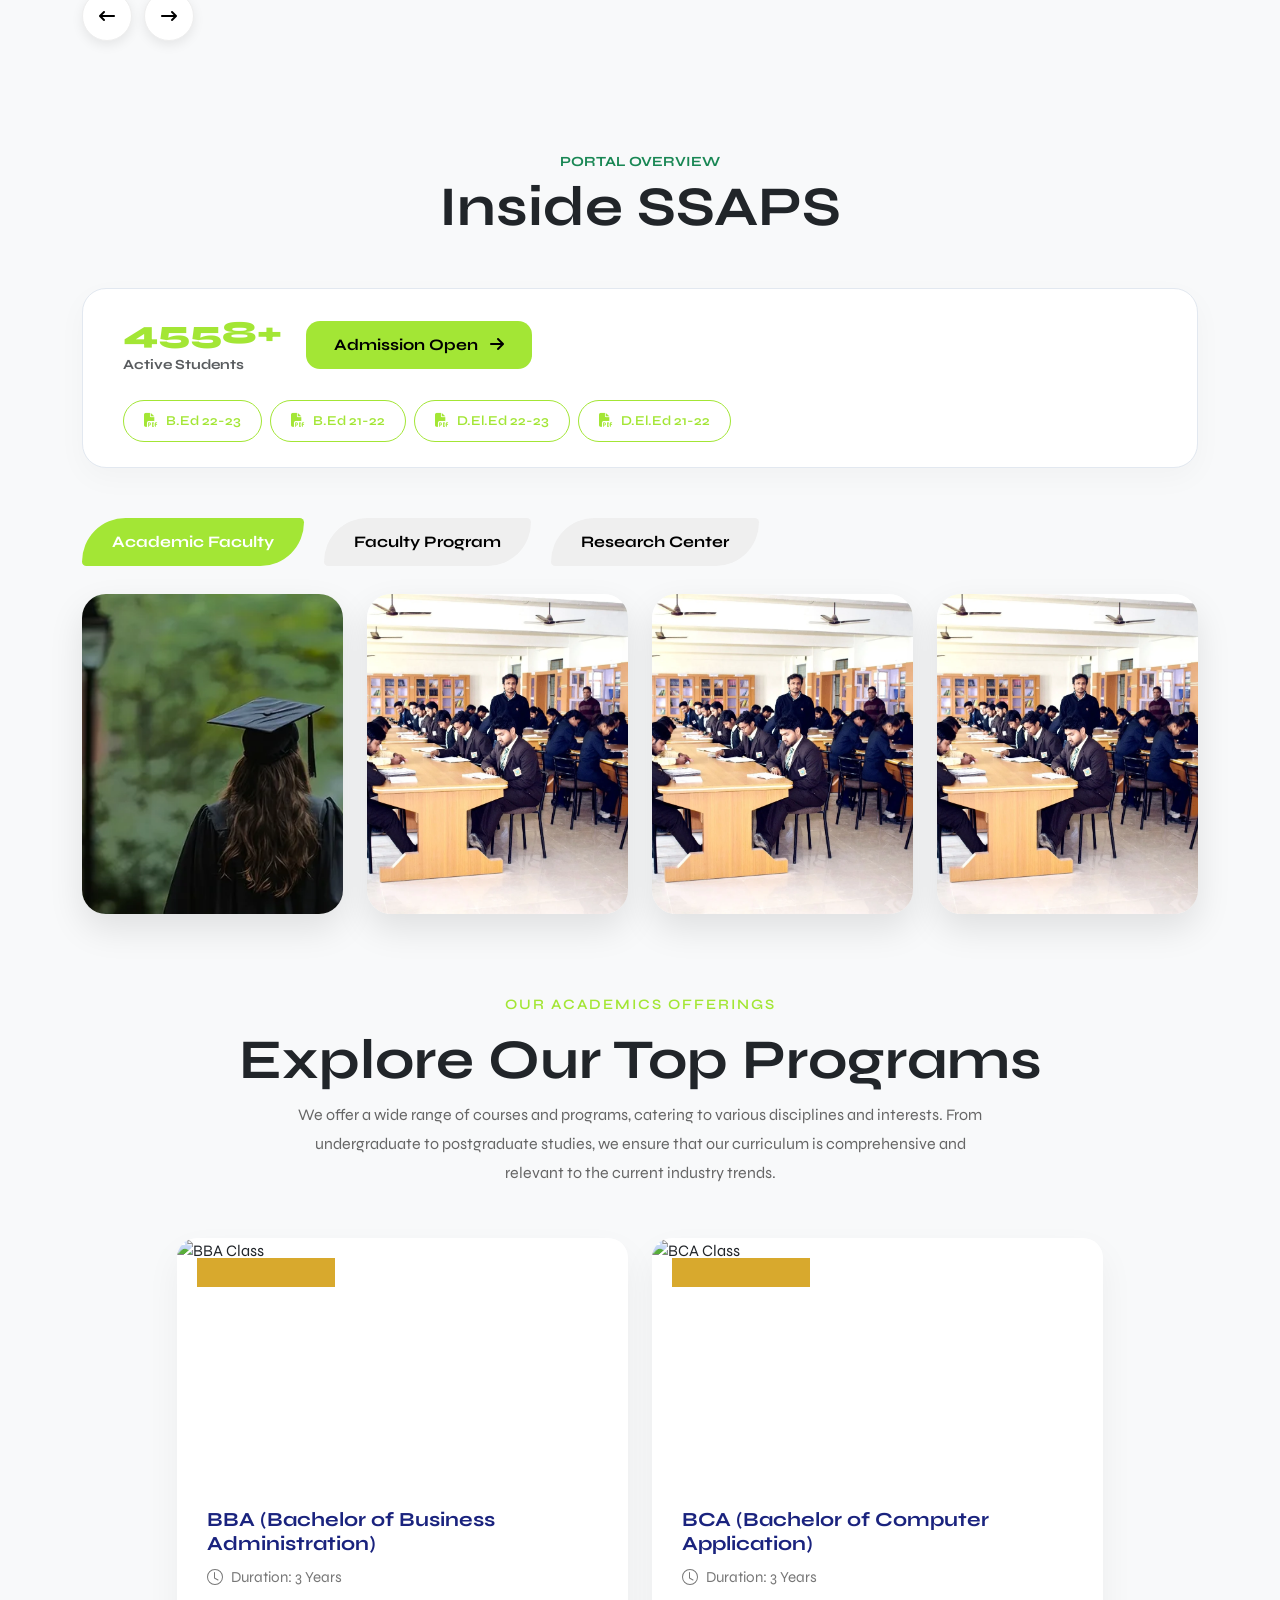
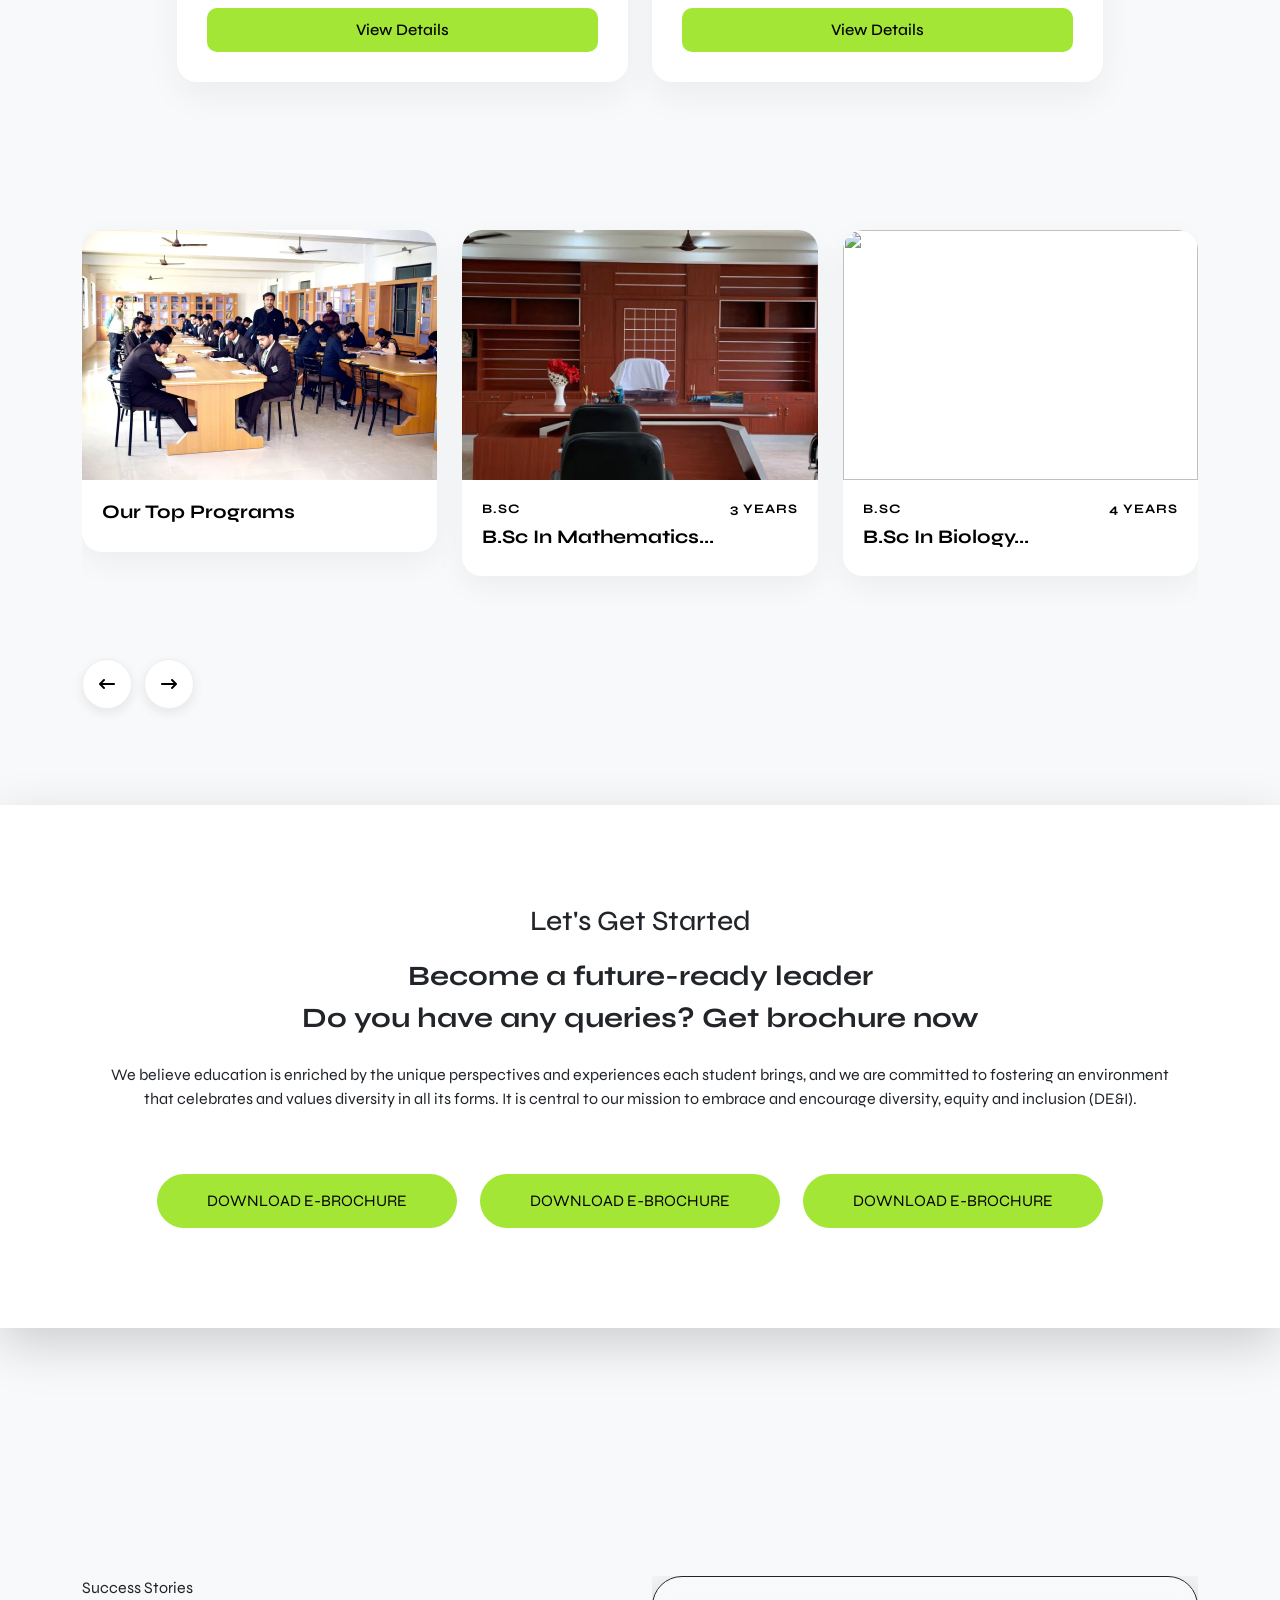
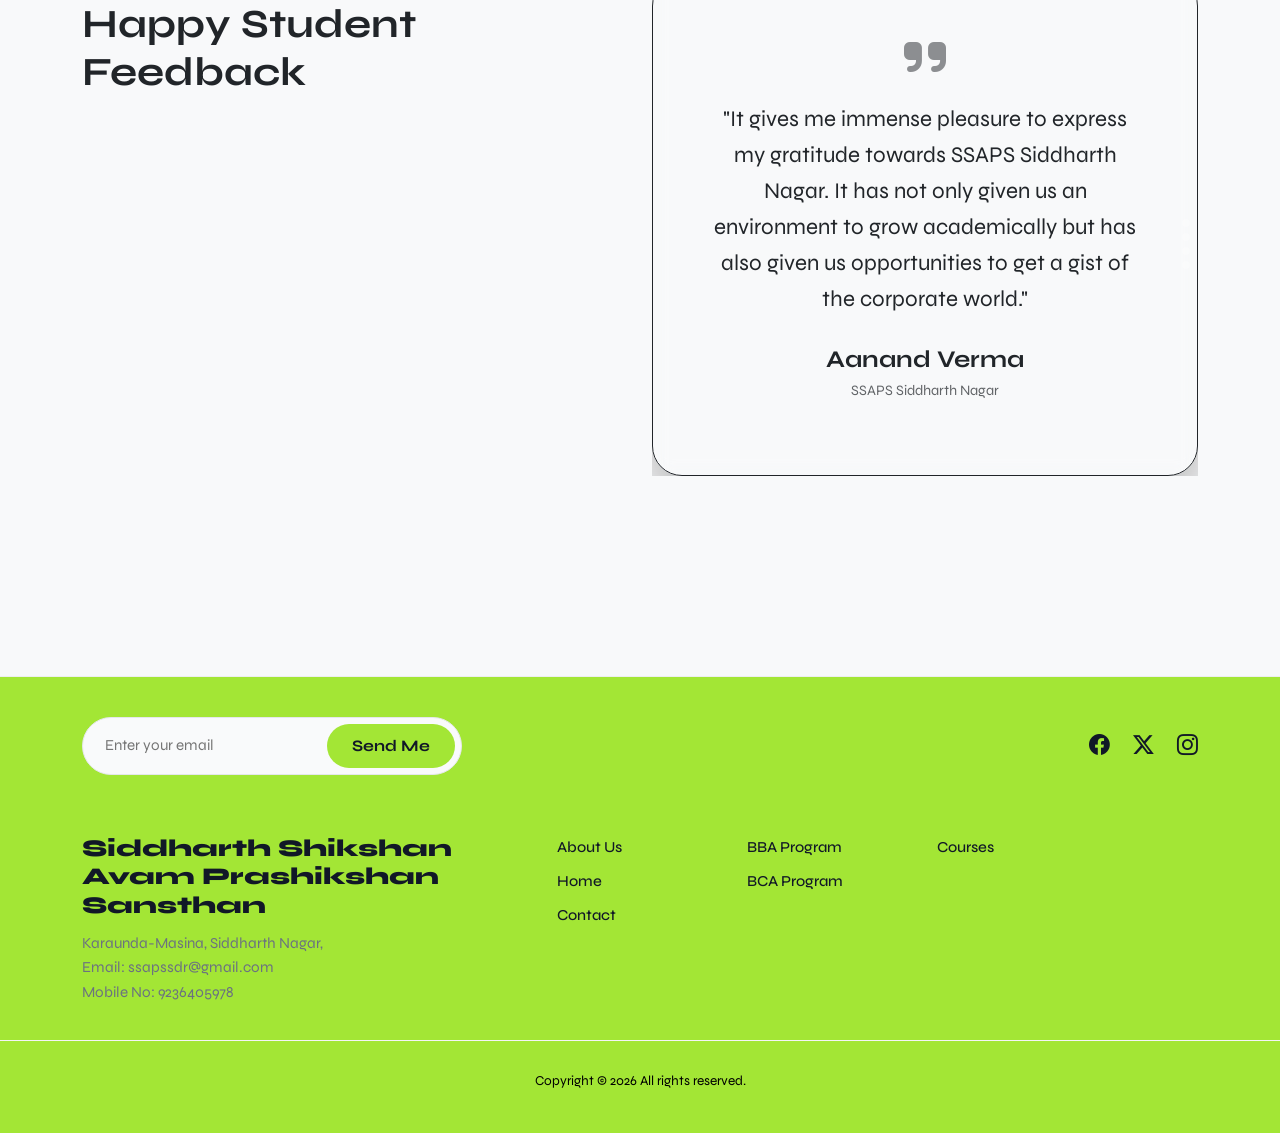
==== commit 51449ac6: "commit" ====
--- a/index.html
+++ b/index.html
@@ -51,11 +51,11 @@
 
                 <div class="collapse navbar-collapse justify-content-end">
                     <ul class="navbar-nav align-items-center">
-                        <li class="nav-item"><a class="nav-link" href="#">Home</a></li>
-                        <li class="nav-item"><a class="nav-link" href="#">Courses</a></li>
-                        <li class="nav-item"><a class="nav-link" href="#">About</a></li>
-                        <li class="nav-item"><a class="nav-link" href="#">Gallery</a></li>
-                        <li class="nav-item"><a class="nav-link" href="#">Contact</a></li>
+                        <li class="nav-item"><a class="nav-link" href="index.html">Home</a></li>
+                        <li class="nav-item"><a class="nav-link" href="">Courses</a></li>
+                        <li class="nav-item"><a class="nav-link" href="about.html">About</a></li>
+                        <li class="nav-item"><a class="nav-link" href="gallery.html">Gallery</a></li>
+                        <li class="nav-item"><a class="nav-link" href="">Contact</a></li>
                         <li class="nav-item d-none d-lg-block">
                             <a href="#" class="btn-contact ms-3">Contact Us</a>
                         </li>
--- a/assets/style.css
+++ b/assets/style.css
@@ -16,7 +16,9 @@
         }
 
         body {
-            font-family: 'Poppins', sans-serif;
+            /* font-family: 'Poppins', sans-serif; */
+                        font-family: 'Syne', sans-serif !important;
+
             margin: 0;
             background: #f8f9fa;
             overflow-x: hidden;
@@ -336,7 +338,10 @@
                 opacity: 0;
             }
         }
-
+  @media (max-width: 771px) {
+            .hero-wrapper {
+min-height: 90vh;
+            }}
         @media (max-width: 991px) {
             .hero-wrapper {
                 background: linear-gradient(rgba(15, 16, 18, 0.85), rgba(15, 16, 18, 0.85)),
@@ -376,7 +381,7 @@
         }
 
         .maxwell-footer {
-            background-color: #ffffff;
+            background-color: var(--maxwell-lime);
             padding: 40px 0 0px;
             color: var(--dark-text);
             border-top: 1px solid #eee;
@@ -462,7 +467,7 @@
         }
 
         .footer-links a:hover {
-            color: var(--maxwell-lime);
+            color: #fff;
         }
 
         .social-links a {
@@ -483,7 +488,7 @@
             padding-top: 30px;
             padding-bottom: 2%;
             border-top: 1px solid #f3f4f6;
-            color: #9ca3af;
+            color: #000000;
             font-size: 0.85rem;
             background: var(--maxwell-lime);
         }
@@ -1336,4 +1341,96 @@
             border-radius: 50px;
            margin-right: 20px;
            margin-top: 15px;
-        }+        }
+
+        /* new css for hero others  */
+      
+
+        .hero-banner-about {
+            position: relative;
+            height: 80vh; 
+                background-size: cover;
+            background-position: center center;
+            display: flex;
+            align-items: center;
+            color: #ffffff;
+            overflow: hidden;
+            background-repeat: no-repeat;
+        }
+
+      .hero-banner-about  .breadcrumb-text {
+            font-size: 0.9rem;
+            font-weight: 500;
+            margin-bottom: 15px;
+            display: block;
+            opacity: 0;
+            animation: slideInDown 0.8s forwards;
+        }
+       .hero-banner-about .breadcrumb-text span {
+            color: #8cc63f;
+            margin: 0 8px;
+        }
+
+      .hero-banner-about  .hero-title {
+            font-size: clamp(2.5rem, 8vw, 4.5rem); 
+            font-weight: 800;
+            margin-bottom: 20px;
+            line-height: 1.1;
+            opacity: 0;
+            animation: slideInLeft 1s 0.2s forwards;
+        }
+
+      .hero-banner-about  .title-underline {
+            width: 80px;
+            height: 5px;
+            background-color: #8cc63f;
+            margin-bottom: 25px;
+            opacity: 0;
+            animation: expandLine 1s 0.5s forwards;
+        }
+
+       .hero-banner-about .hero-description {
+            font-size: 1.1rem;
+            max-width: 600px;
+            line-height: 1.6;
+            color: rgba(255, 255, 255, 0.9);
+            opacity: 0;
+            animation: fadeInUp 1s 0.8s forwards;
+        }
+
+        @keyframes slideInLeft {
+            from { opacity: 0; transform: translateX(-50px); }
+            to { opacity: 1; transform: translateX(0); }
+        }
+
+        @keyframes slideInDown {
+            from { opacity: 0; transform: translateY(-20px); }
+            to { opacity: 1; transform: translateY(0); }
+        }
+
+        @keyframes fadeInUp {
+            from { opacity: 0; transform: translateY(30px); }
+            to { opacity: 1; transform: translateY(0); }
+        }
+
+        @keyframes expandLine {
+            from { width: 0; opacity: 0; }
+            to { width: 80px; opacity: 1; }
+        }
+
+        @media (max-width: 768px) {
+           .hero-banner-about .hero-banner {
+                height: 50vh;
+                text-align: center;
+                justify-content: center;
+            }
+           .hero-banner-about .title-underline {
+                margin: 0 auto 25px auto;
+            }
+          .hero-banner-about  .hero-description {
+                margin: 0 auto;
+            }
+        }
+.mission{
+    background-image: url();
+}
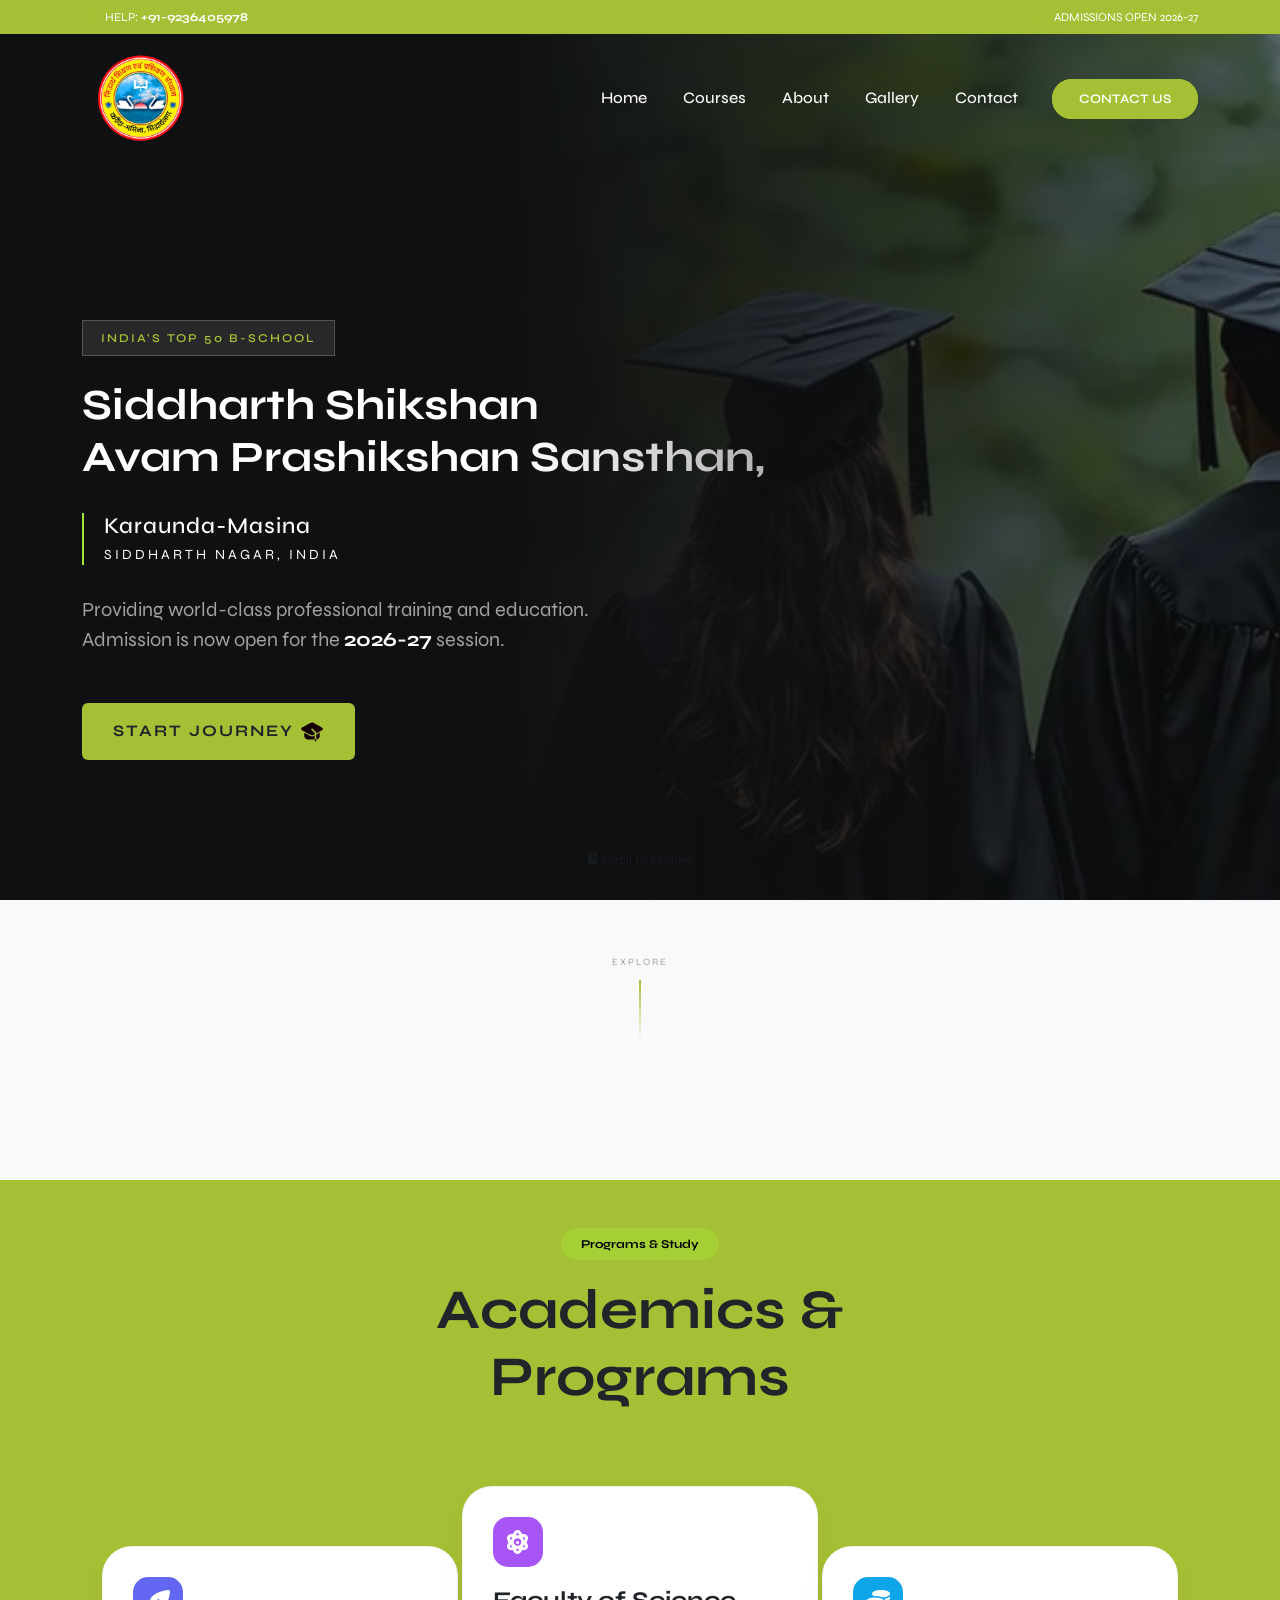
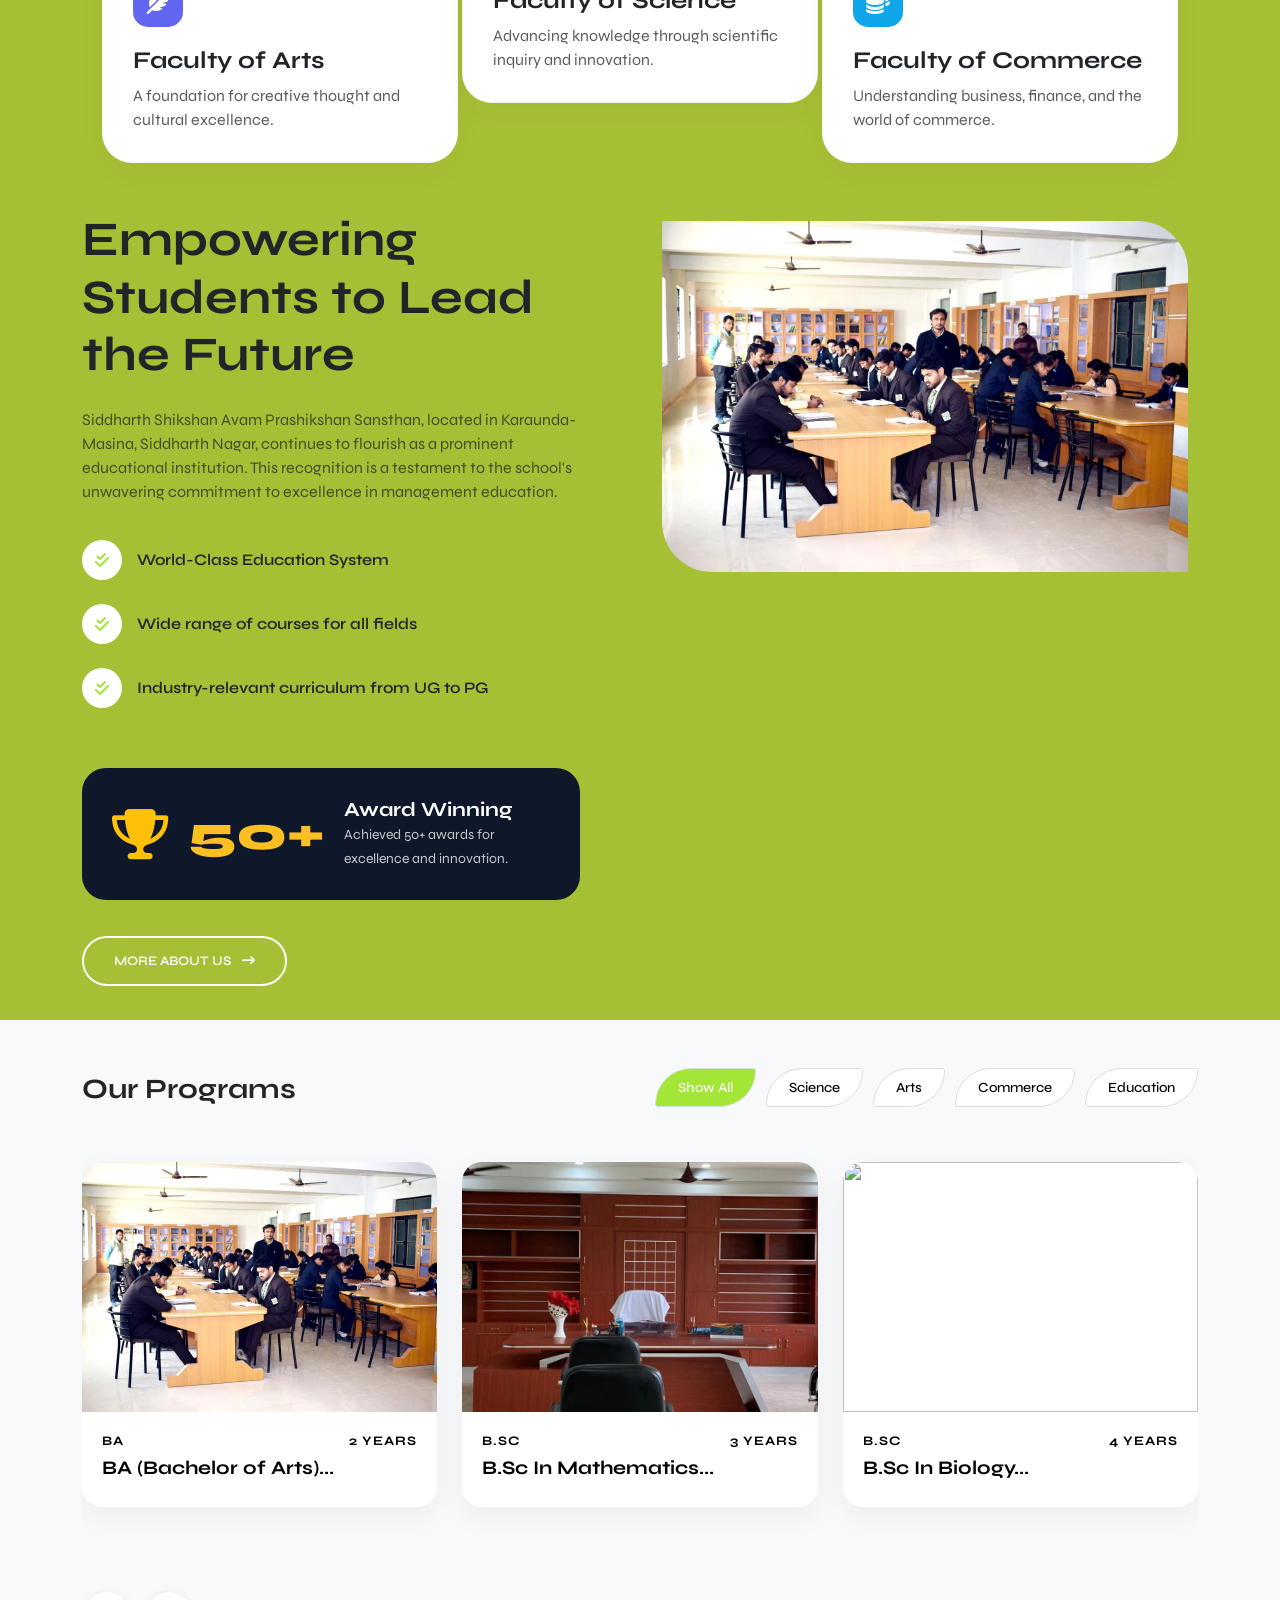
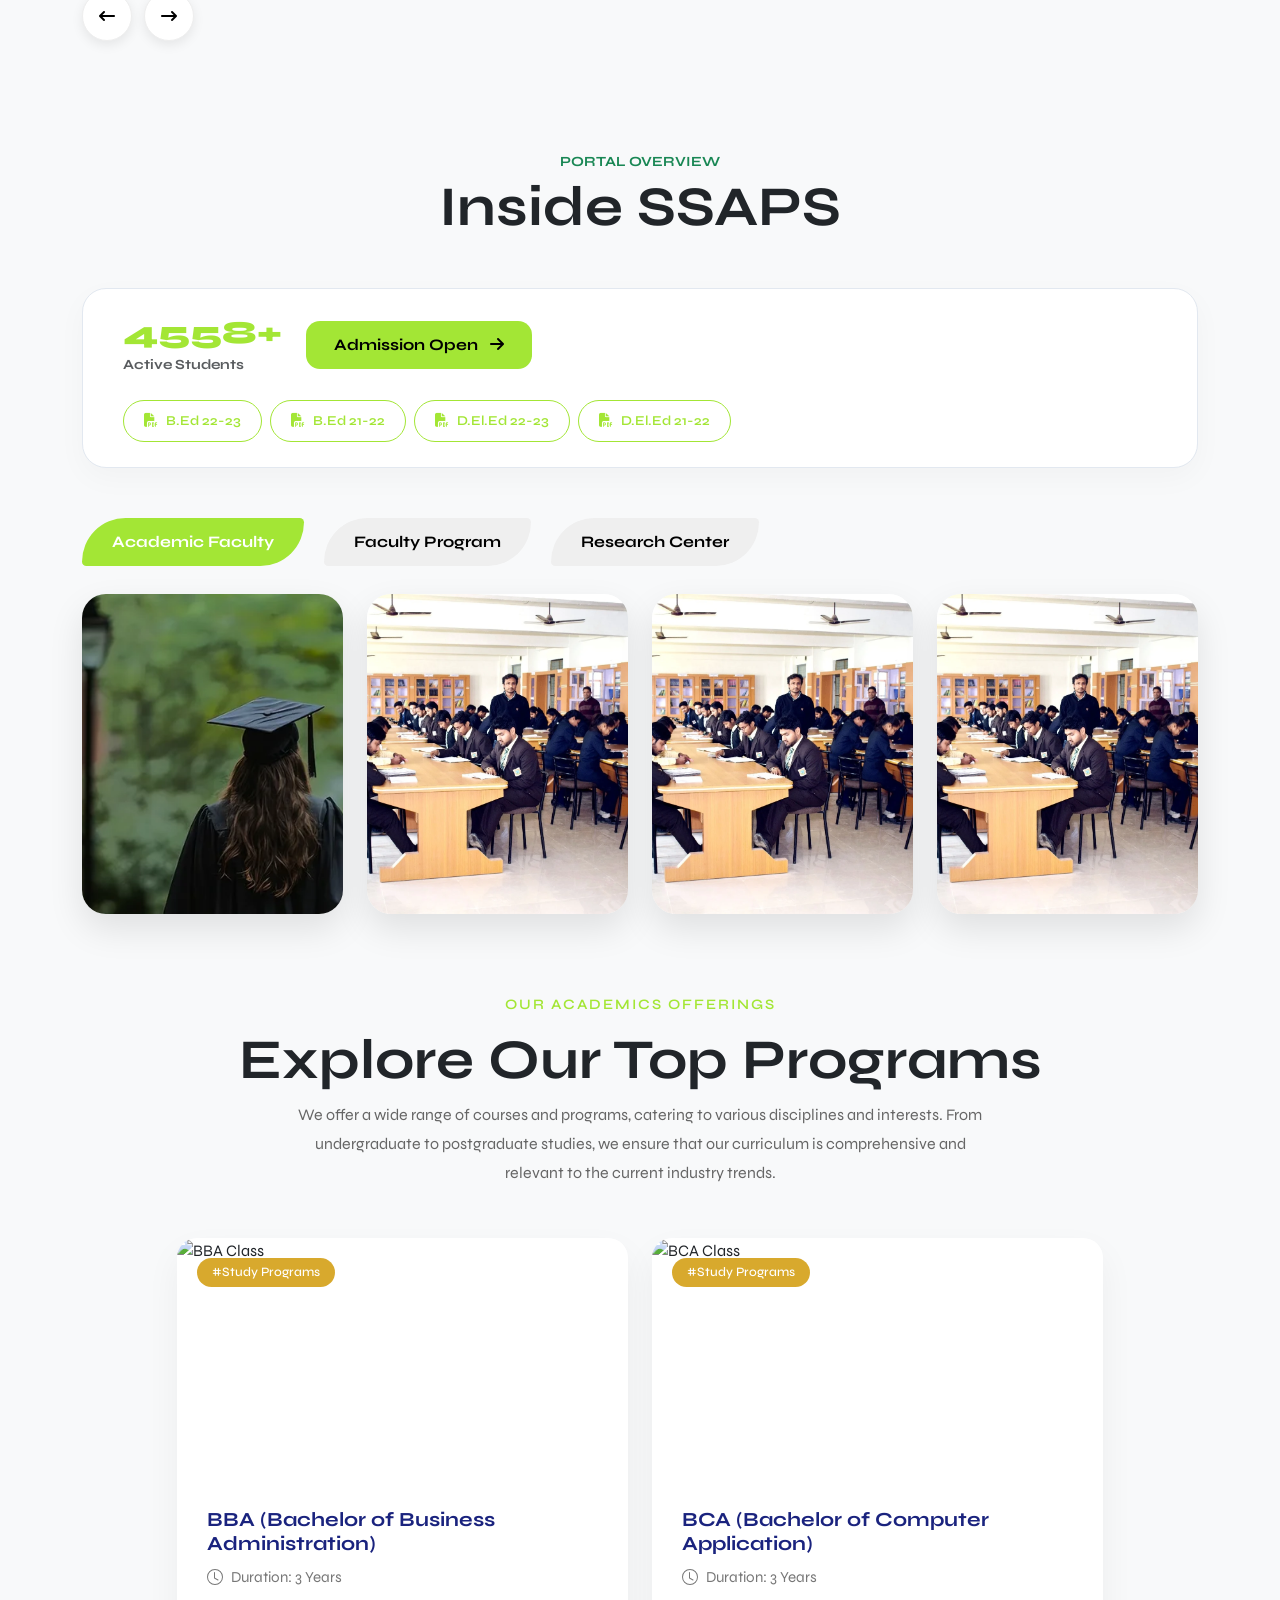
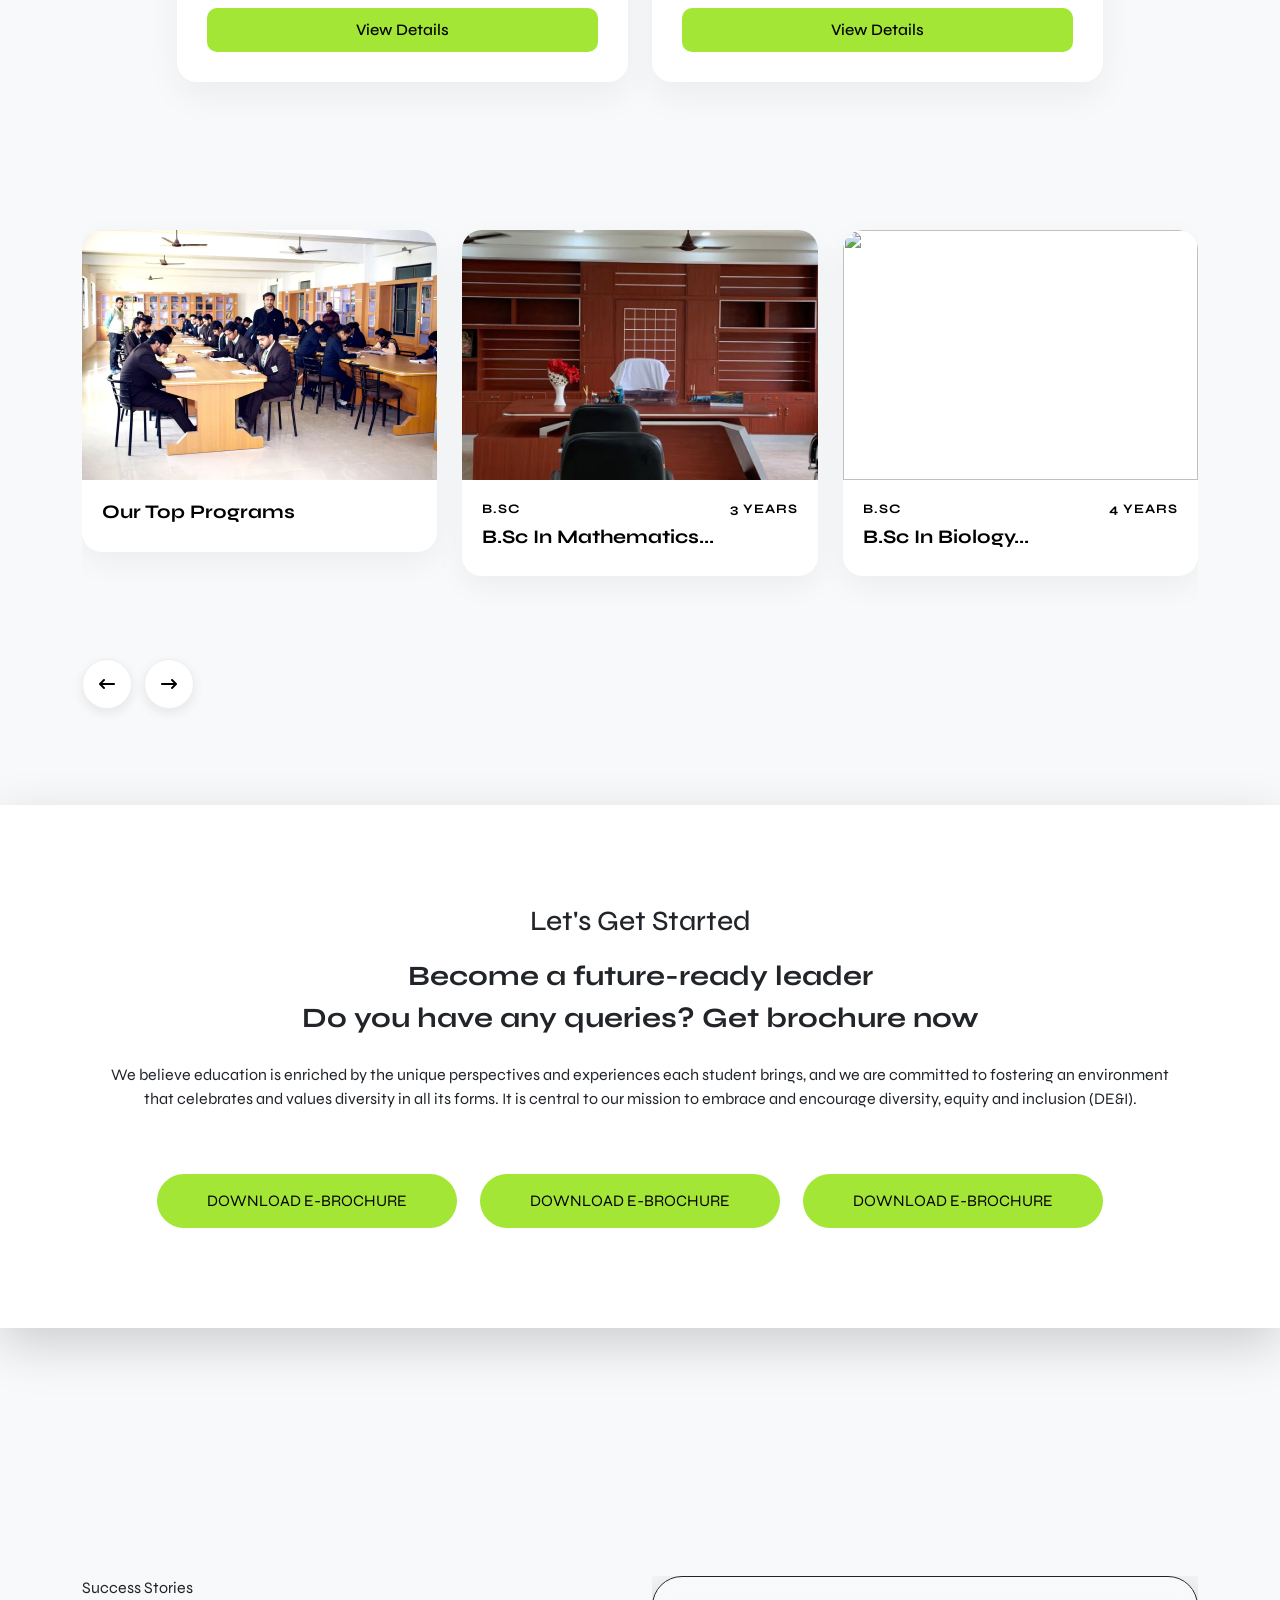
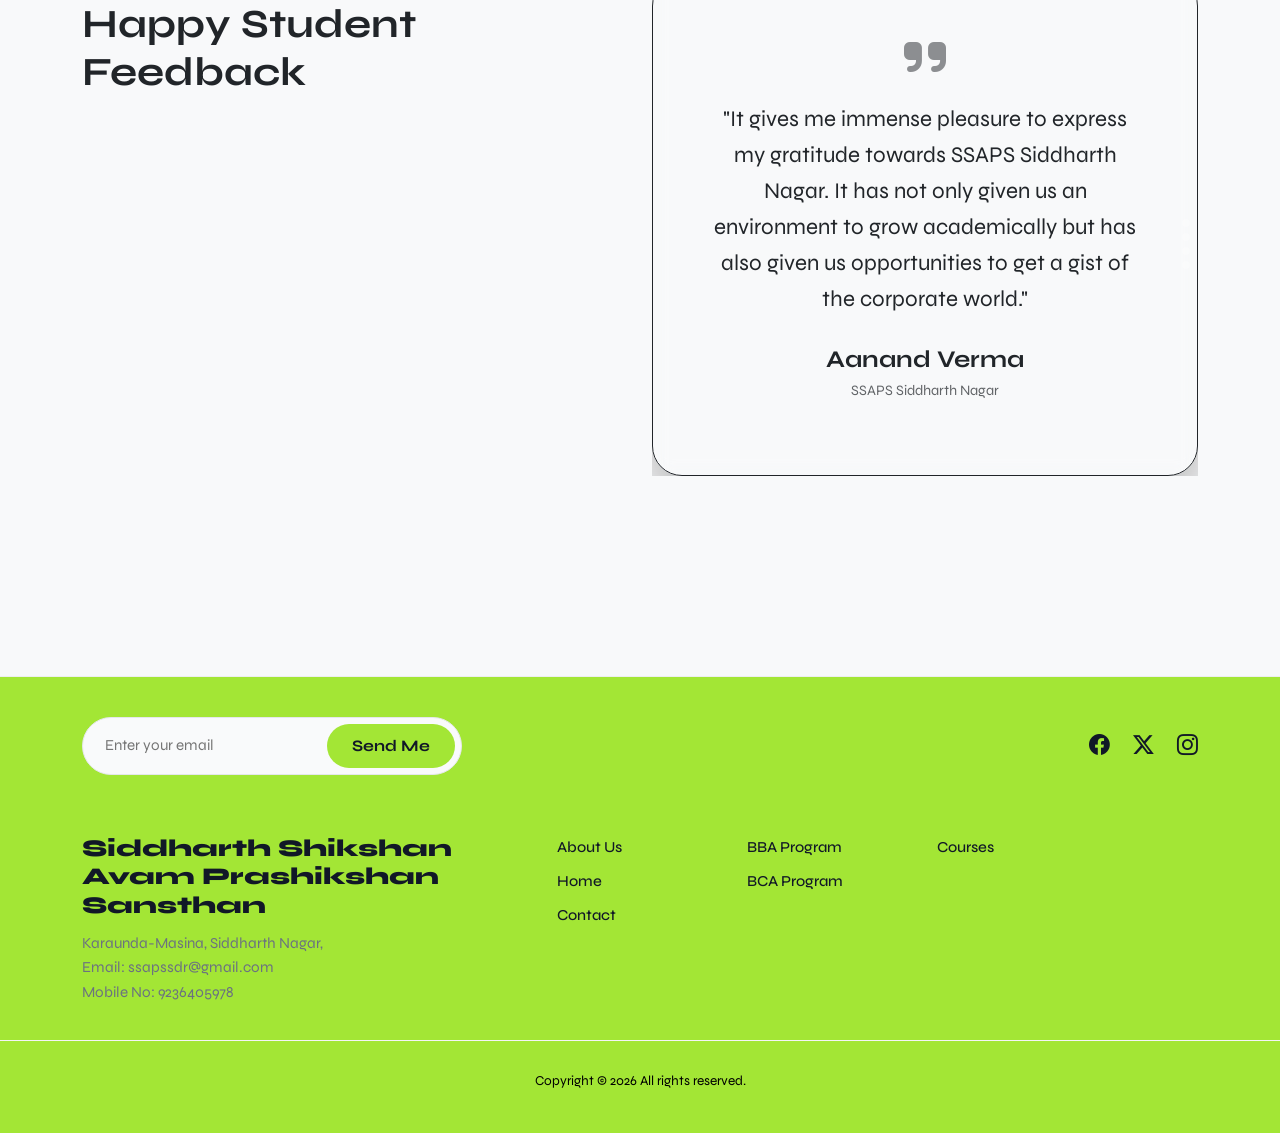
==== commit 1ebd1b0e: "commit" ====
--- a/index.html
+++ b/index.html
@@ -1007,7 +1007,7 @@
         });
     </script>
     <script>
-        var swiper = new Swiper(".courseSwiper", {
+    var swiper = new Swiper(".courseSwiper", {
             slidesPerView: 1,
             spaceBetween: 25,
             loop: true,
